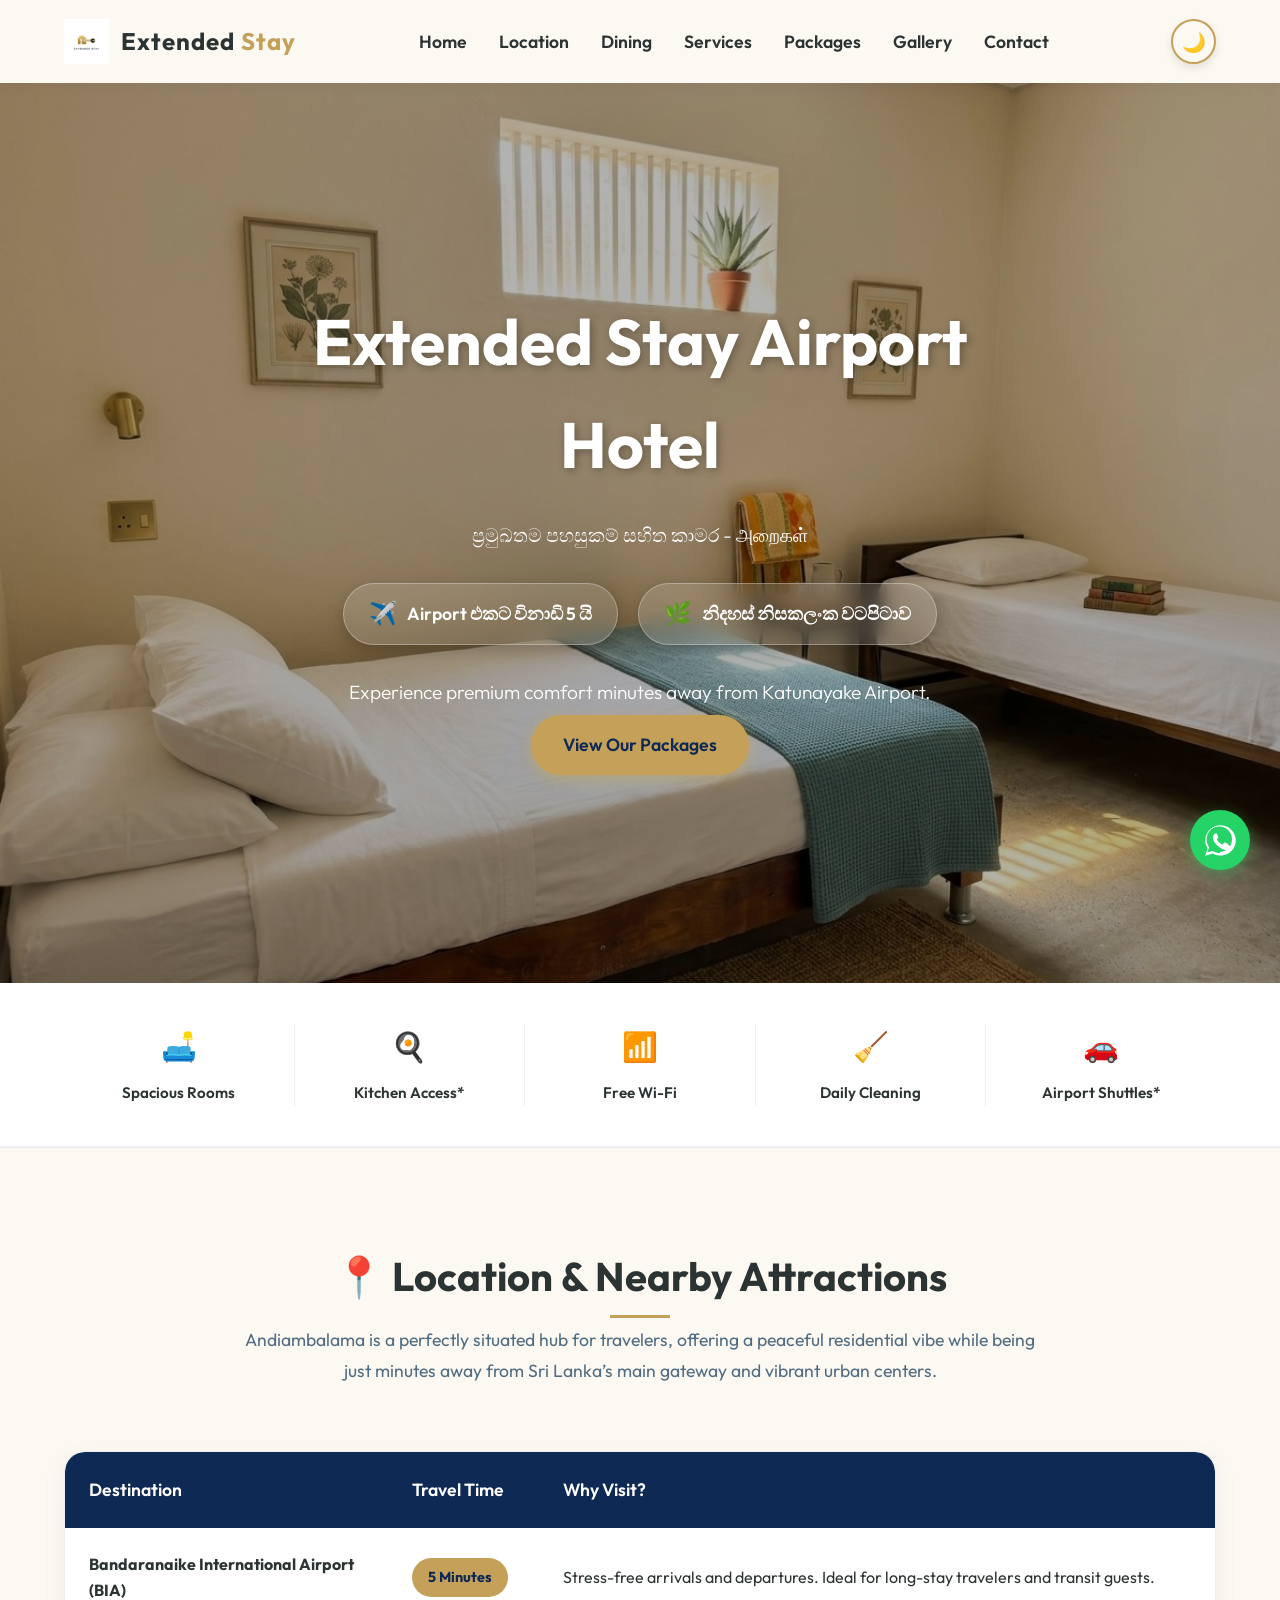
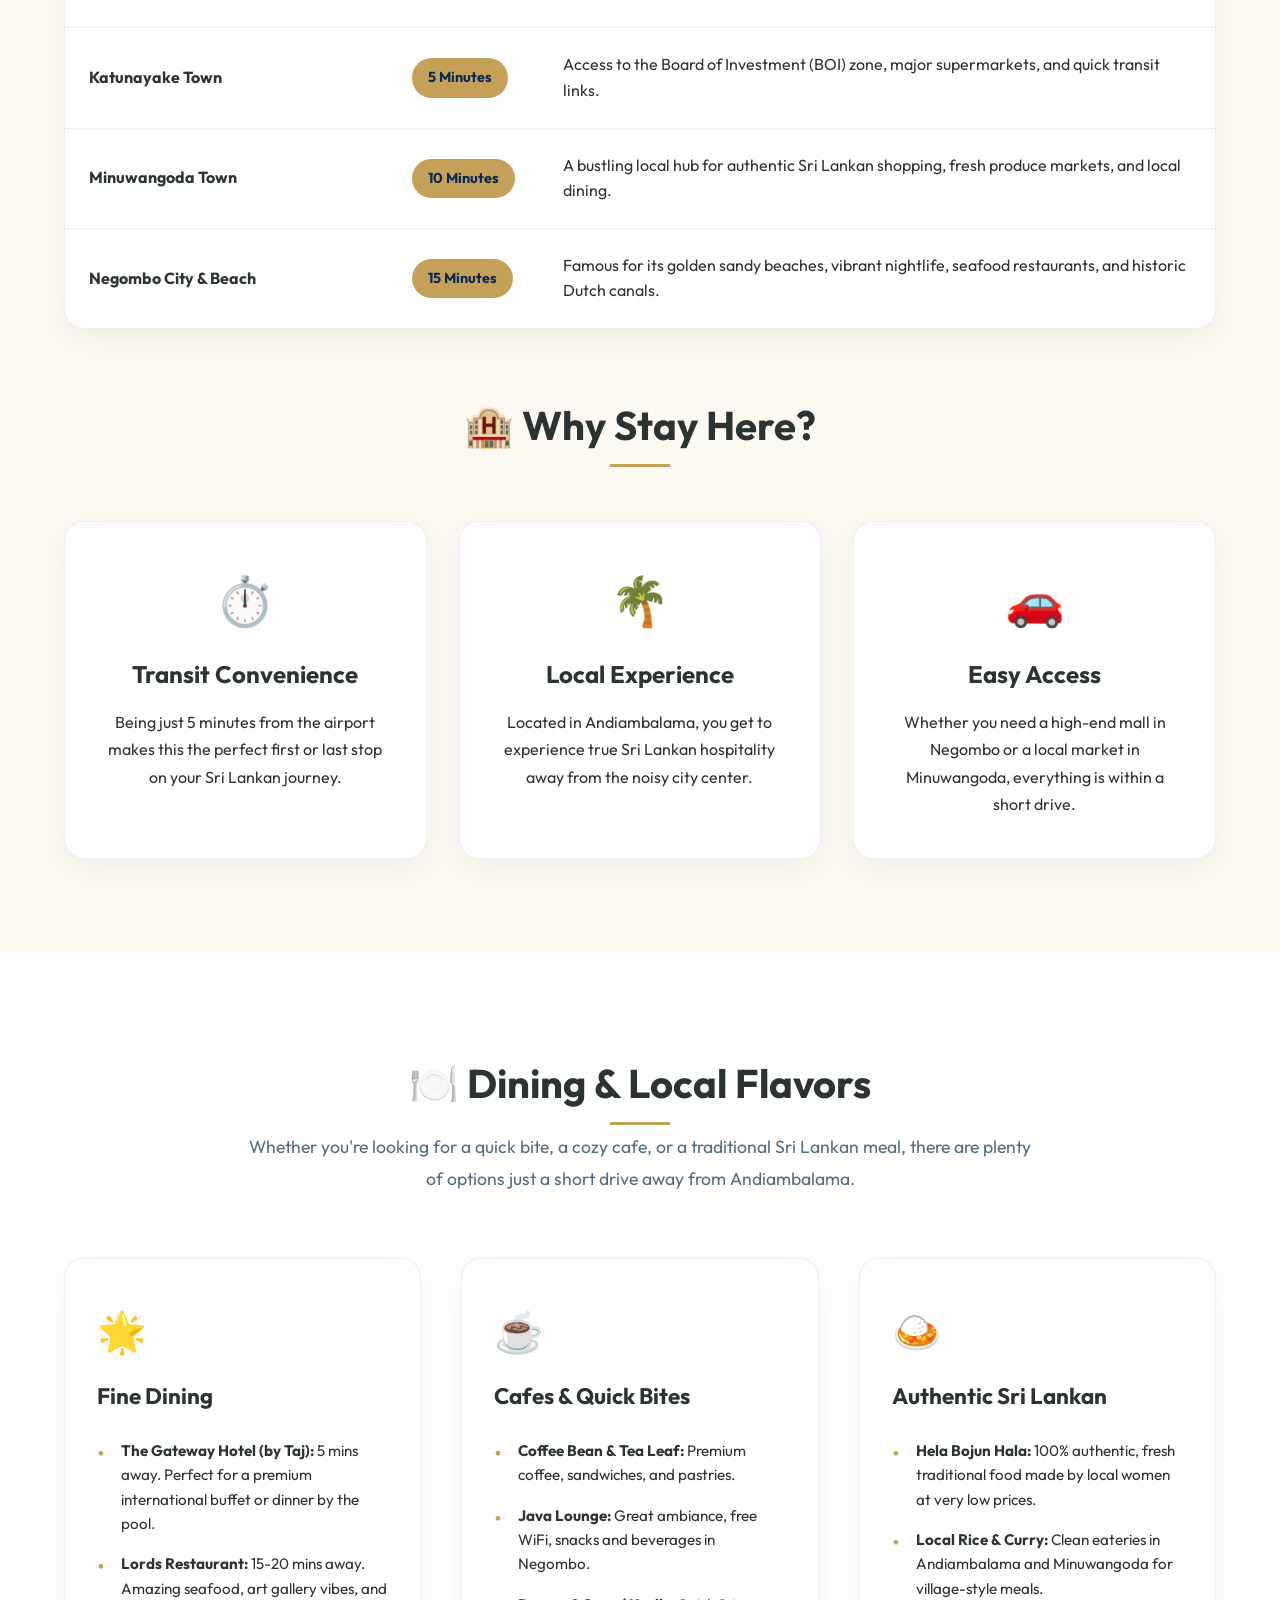
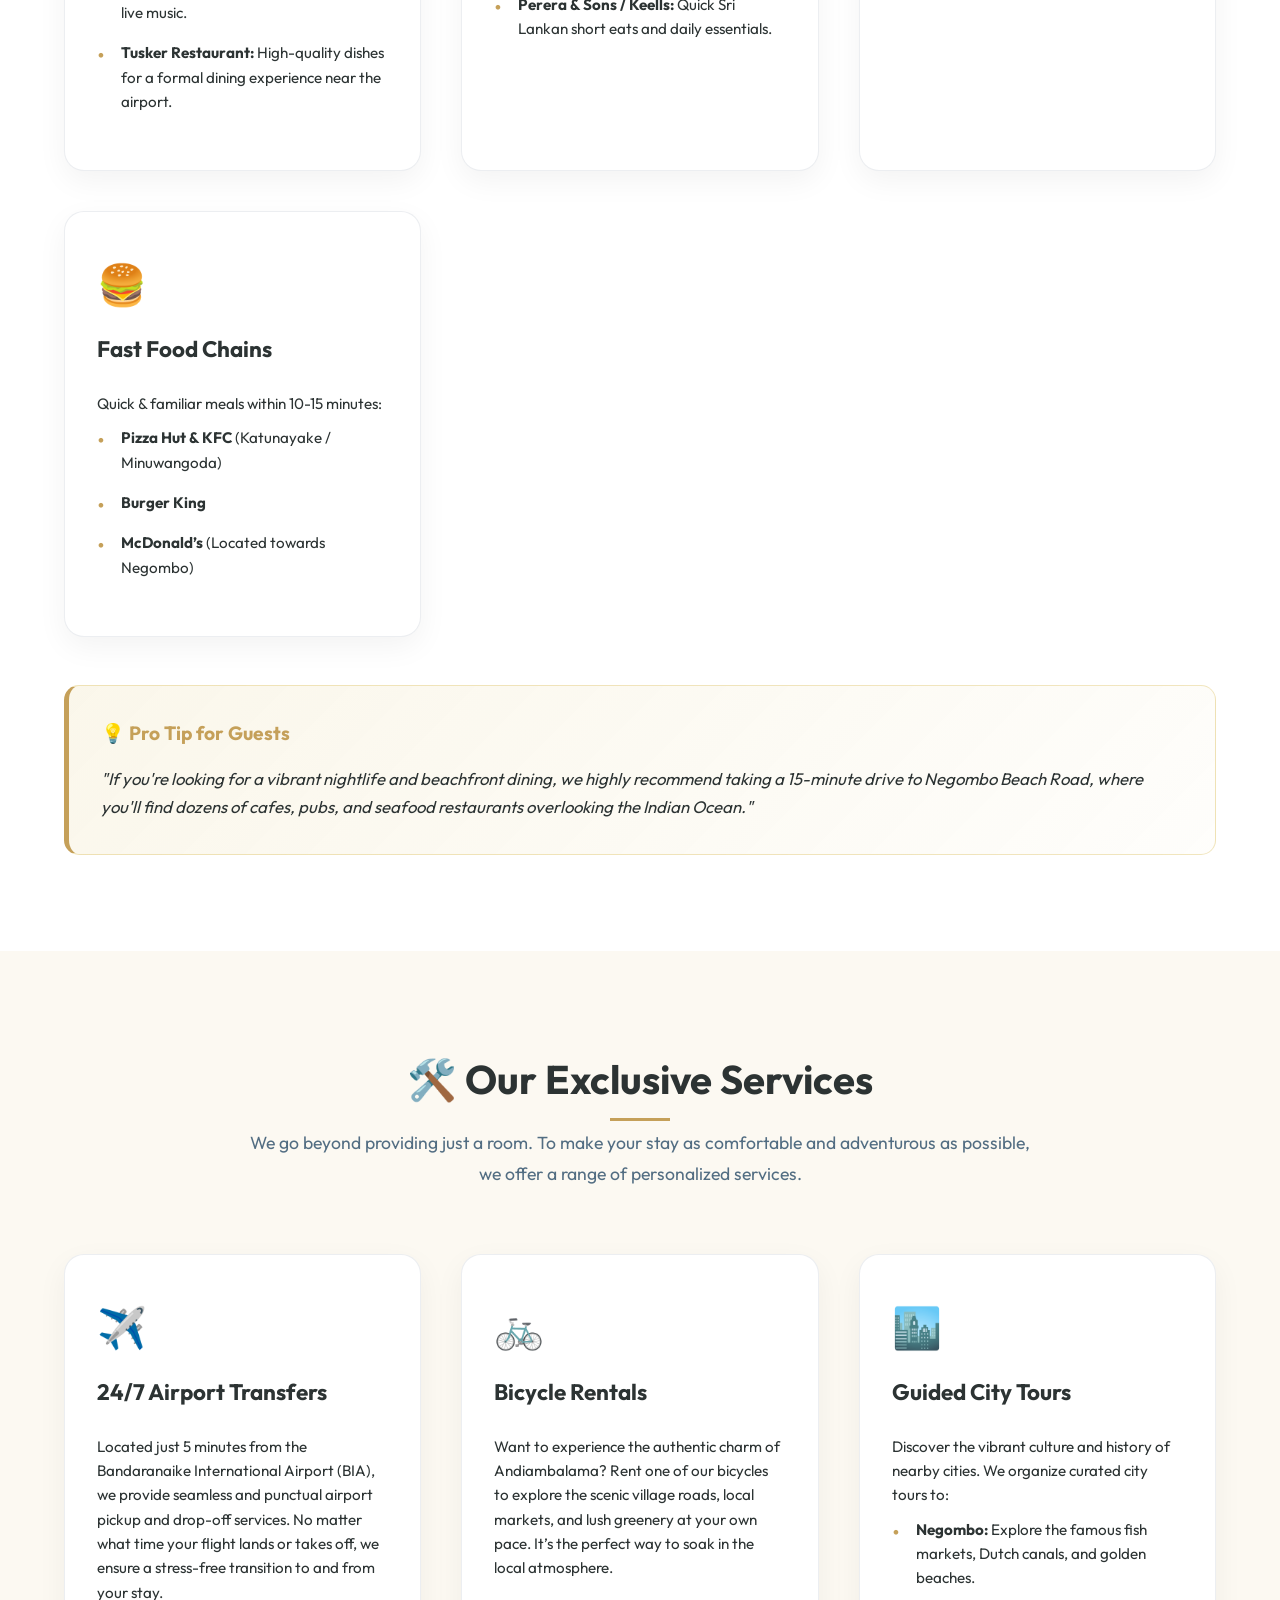
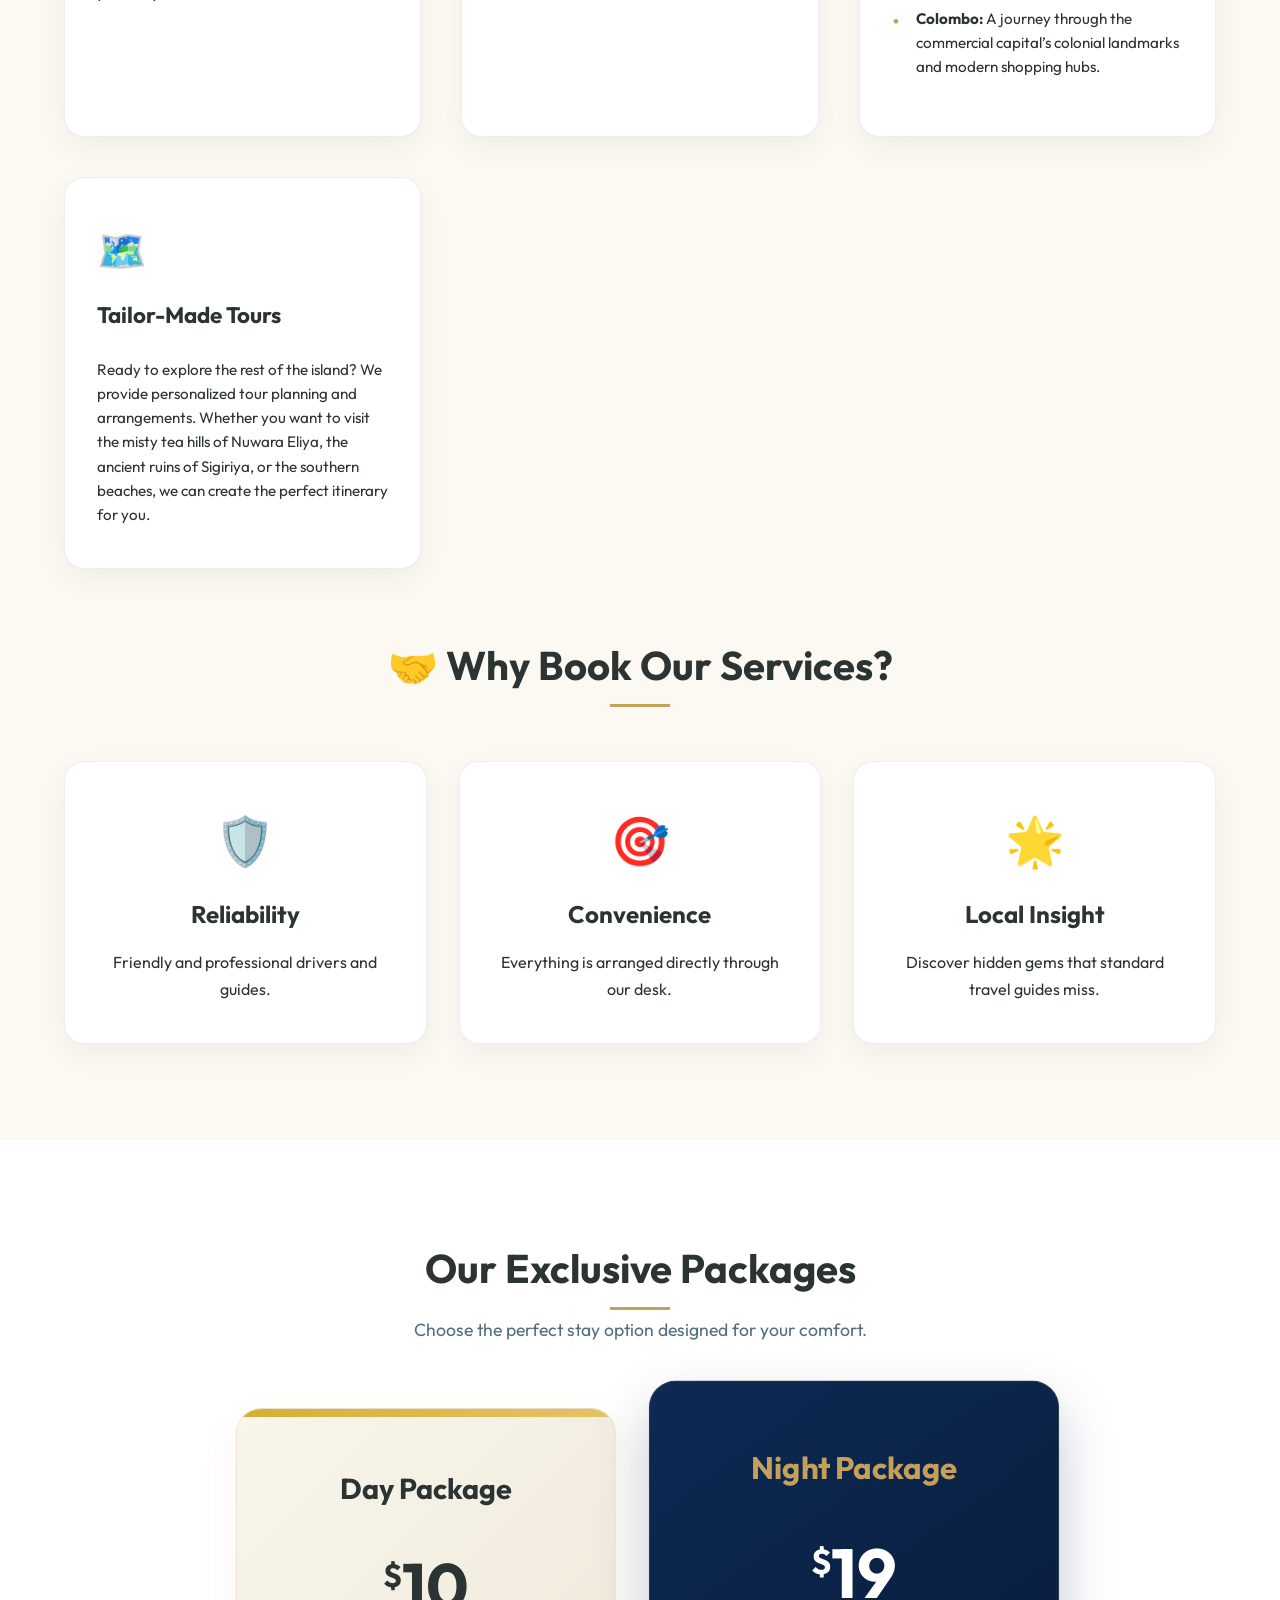
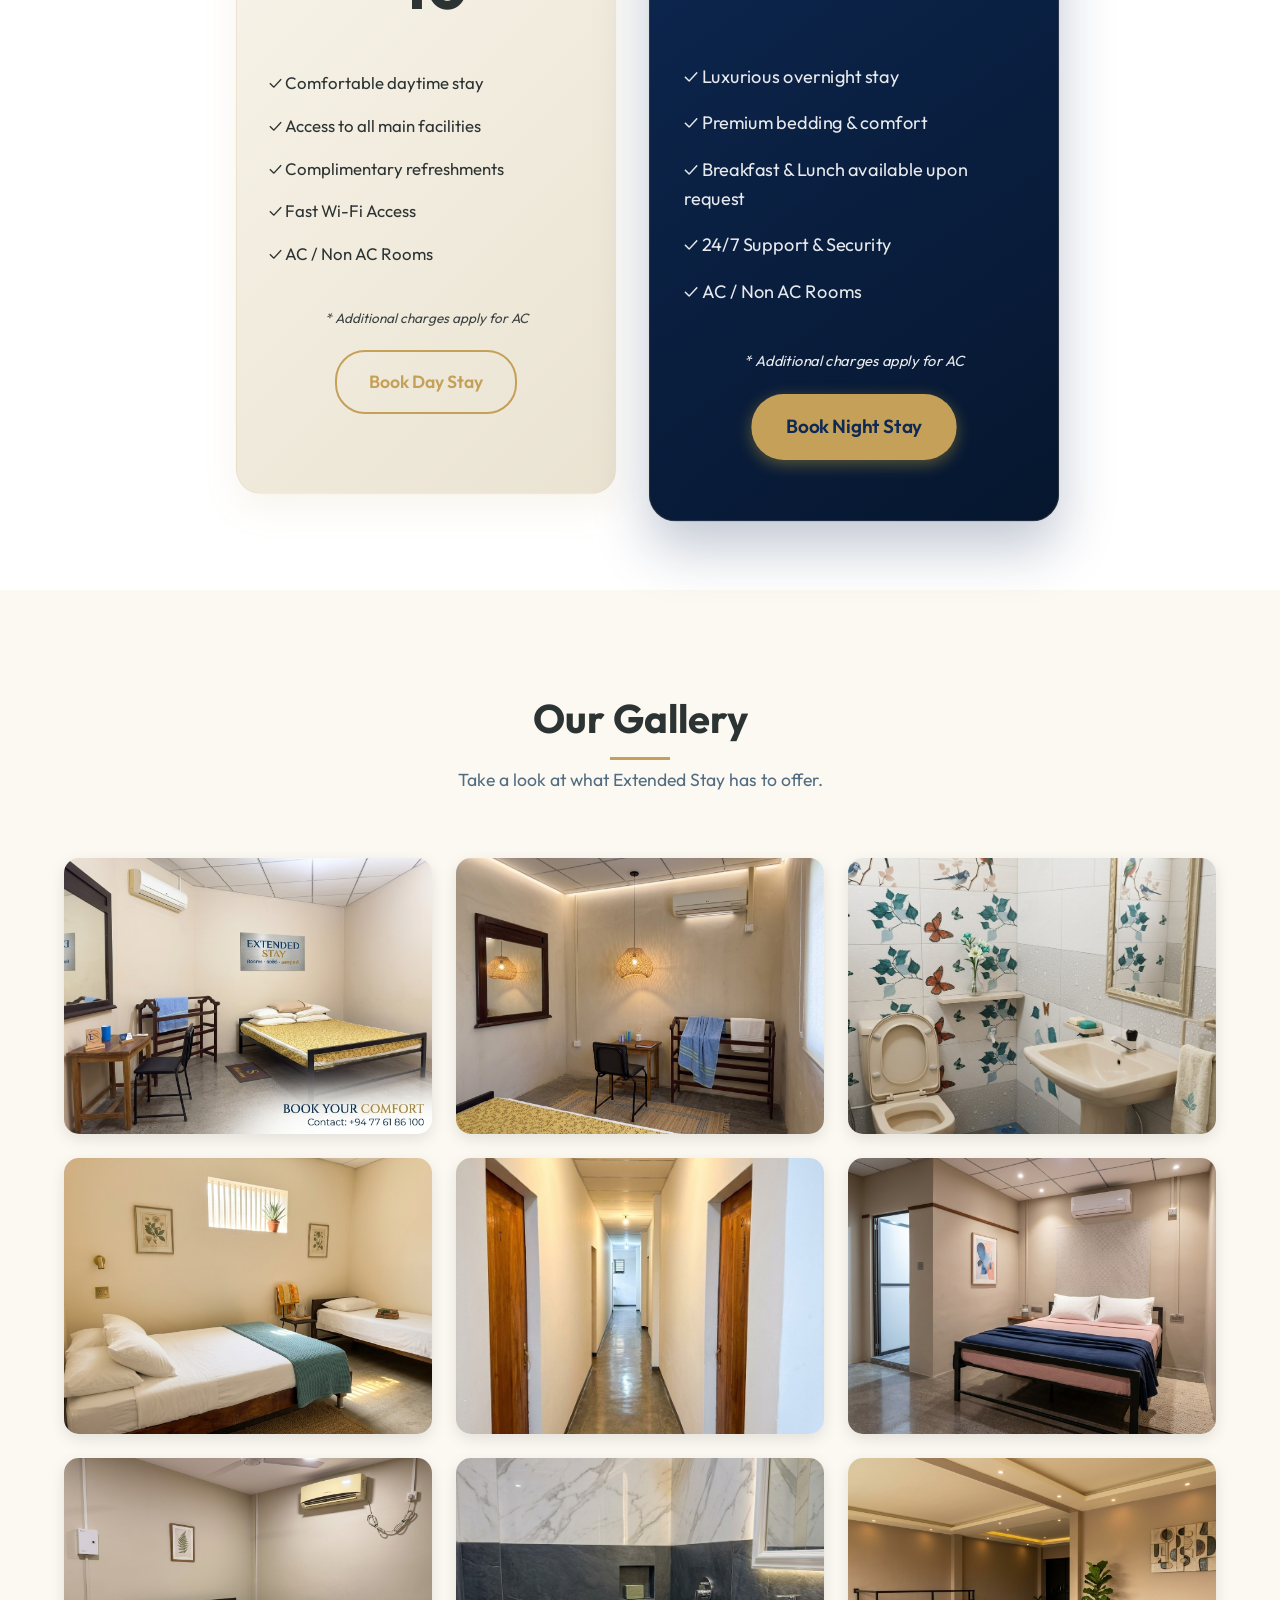
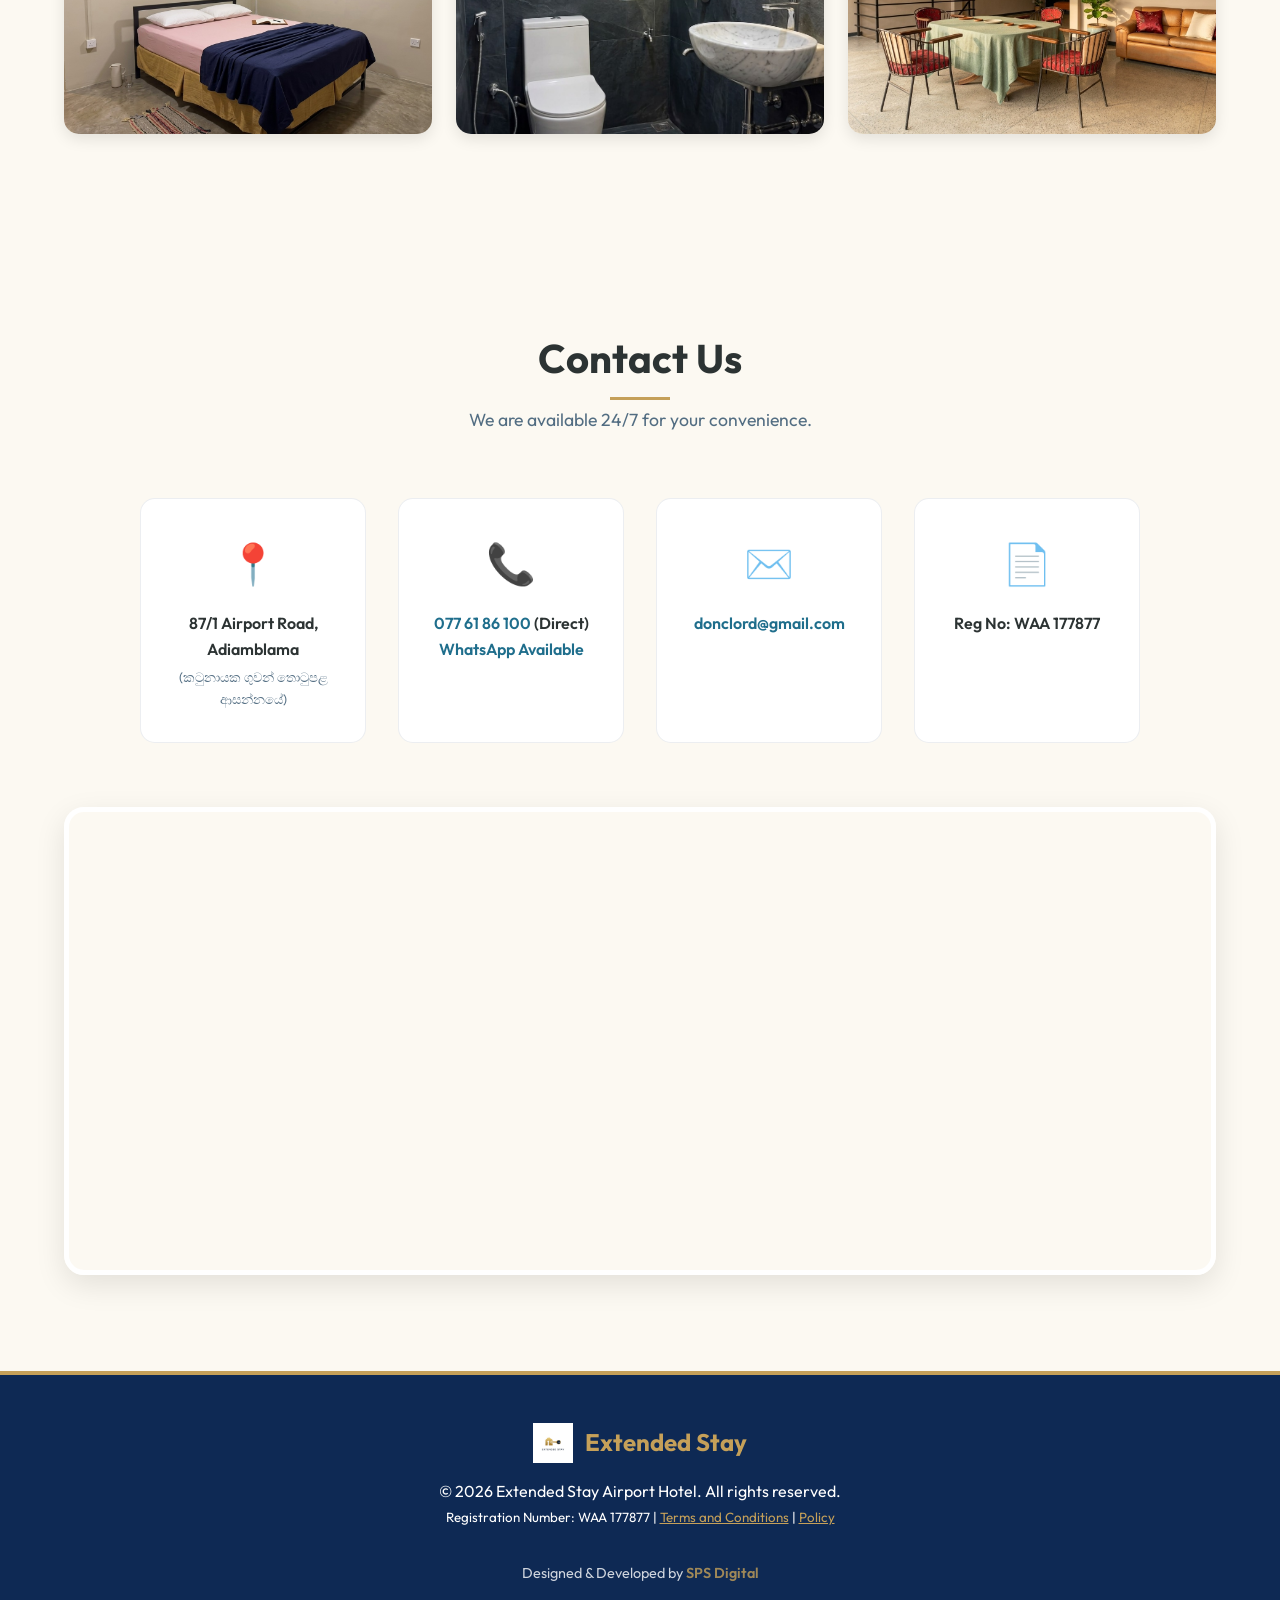
==== index.html @ 98745dd3 "Added my website files" ====
<!DOCTYPE html>
<html lang="en">

<head>
    <meta charset="UTF-8">
    <meta name="viewport" content="width=device-width, initial-scale=1.0">
    <title>Standed Stay | Trust & Comfort</title>
    <link rel="stylesheet" href="styles.css">
    <!-- Favicon (Tab Logo) -->
    <link rel="icon" type="image/png" href="photo/logo.png">
    <!-- Google Fonts -->
    <link rel="preconnect" href="https://fonts.googleapis.com">
    <link rel="preconnect" href="https://fonts.gstatic.com" crossorigin>
    <link href="https://fonts.googleapis.com/css2?family=Outfit:wght@300;400;600;700&display=swap" rel="stylesheet">
    <meta name="description"
        content="Welcome to Standed Stay. Professional, comfortable, and trustworthy accommodation with special day and night packages.">
</head>

<body>
    <!-- Navigation -->
    <nav class="navbar">
        <div class="logo">
            <img src="photo/logo.png" alt="Standed Stay Logo">
            <span>Extended <span>Stay</span></span>
        </div>
        <ul class="nav-links">
            <li><a href="#home">Home</a></li>
            <li><a href="#location">Location</a></li>
            <li><a href="#dining">Dining</a></li>
            <li><a href="#services">Services</a></li>
            <li><a href="#packages">Packages</a></li>
            <li><a href="#gallery">Gallery</a></li>
            <li><a href="#contact">Contact</a></li>
        </ul>
        <div class="theme-switch-wrapper">
            <button id="theme-toggle" class="theme-toggle">
                <span class="icon-sun">☀️</span>
                <span class="icon-moon">🌙</span>
            </button>
        </div>
    </nav>

    <!-- Hero Section -->
    <header id="home" class="hero">
        <div class="hero-content">
            <h1>Extended Stay Airport Hotel</h1>
            <p>ප්‍රමුඛතම පහසුකම් සහිත කාමර - அறைகள்</p>

            <div class="hero-highlights">
                <div class="highlight-item">
                    <span class="highlight-icon">✈️</span>
                    <span>Airport එකට විනාඩි 5 යි</span>
                </div>
                <div class="highlight-item">
                    <span class="highlight-icon">🌿</span>
                    <span>නිදහස් නිසකලංක වටපිටාව</span>
                </div>
            </div>

            <p class="hero-address">Experience premium comfort minutes away from Katunayake Airport.</p>
            <a href="#packages" class="btn-primary">View Our Packages</a>
        </div>
    </header>

    <!-- Features Bar -->
    <div class="features-bar">
        <div class="feature-box">
            <span class="feat-icon">🛋️</span>
            <p>Spacious Rooms</p>
        </div>
        <div class="feature-box">
            <span class="feat-icon">🍳</span>
            <p>Kitchen Access*</p>
        </div>
        <div class="feature-box">
            <span class="feat-icon">📶</span>
            <p>Free Wi-Fi</p>
        </div>
        <div class="feature-box">
            <span class="feat-icon">🧹</span>
            <p>Daily Cleaning</p>
        </div>
        <div class="feature-box">
            <span class="feat-icon">🚗</span>
            <p>Airport Shuttles*</p>
        </div>
    </div>

    <!-- Location & Info Section -->
    <section id="location" class="location-section">
        <div class="section-heading">
            <h2>📍 Location & Nearby Attractions</h2>
            <p style="max-width: 800px; margin: 0 auto; line-height: 1.8;">Andiambalama is a perfectly situated hub for
                travelers, offering a peaceful residential vibe while being just minutes away from Sri Lanka’s main
                gateway and vibrant urban centers.</p>
        </div>

        <div class="location-container">
            <!-- Attractions Table -->
            <div class="attractions-table-wrapper">
                <table class="attractions-table">
                    <thead>
                        <tr>
                            <th>Destination</th>
                            <th>Travel Time</th>
                            <th>Why Visit?</th>
                        </tr>
                    </thead>
                    <tbody>
                        <tr>
                            <td><strong>Bandaranaike International Airport (BIA)</strong></td>
                            <td><span class="time-badge">5 Minutes</span></td>
                            <td>Stress-free arrivals and departures. Ideal for long-stay travelers and transit guests.
                            </td>
                        </tr>
                        <tr>
                            <td><strong>Katunayake Town</strong></td>
                            <td><span class="time-badge">5 Minutes</span></td>
                            <td>Access to the Board of Investment (BOI) zone, major supermarkets, and quick transit
                                links.</td>
                        </tr>
                        <tr>
                            <td><strong>Minuwangoda Town</strong></td>
                            <td><span class="time-badge">10 Minutes</span></td>
                            <td>A bustling local hub for authentic Sri Lankan shopping, fresh produce markets, and local
                                dining.</td>
                        </tr>
                        <tr>
                            <td><strong>Negombo City & Beach</strong></td>
                            <td><span class="time-badge">15 Minutes</span></td>
                            <td>Famous for its golden sandy beaches, vibrant nightlife, seafood restaurants, and
                                historic Dutch canals.</td>
                        </tr>
                    </tbody>
                </table>
            </div>

            <!-- Why Stay Here Cards -->
            <div class="why-stay-wrapper">
                <div class="section-heading" style="margin-bottom: 3rem;">
                    <h2>🏨 Why Stay Here?</h2>
                </div>
                <div class="why-stay-grid">
                    <div class="why-card">
                        <div class="why-icon">⏱️</div>
                        <h3>Transit Convenience</h3>
                        <p>Being just 5 minutes from the airport makes this the perfect first or last stop on your Sri
                            Lankan journey.</p>
                    </div>
                    <div class="why-card">
                        <div class="why-icon">🌴</div>
                        <h3>Local Experience</h3>
                        <p>Located in Andiambalama, you get to experience true Sri Lankan hospitality away from the
                            noisy city center.</p>
                    </div>
                    <div class="why-card">
                        <div class="why-icon">🚗</div>
                        <h3>Easy Access</h3>
                        <p>Whether you need a high-end mall in Negombo or a local market in Minuwangoda, everything is
                            within a short drive.</p>
                    </div>
                </div>
            </div>
        </div>
    </section>

    <!-- Dining Section -->
    <section id="dining" class="dining-section">
        <div class="section-heading">
            <h2>🍽️ Dining & Local Flavors</h2>
            <p style="max-width: 800px; margin: 0 auto; line-height: 1.8;">Whether you're looking for a quick bite, a
                cozy cafe, or a traditional Sri Lankan meal, there are plenty of options just a short drive away from
                Andiambalama.</p>
        </div>

        <div class="dining-container">
            <div class="dining-grid">
                <!-- category 1 -->
                <div class="dining-card">
                    <div class="dining-icon">🌟</div>
                    <h3>Fine Dining</h3>
                    <ul class="dining-list">
                        <li><strong>The Gateway Hotel (by Taj):</strong> 5 mins away. Perfect for a premium
                            international buffet or dinner by the pool.</li>
                        <li><strong>Lords Restaurant:</strong> 15-20 mins away. Amazing seafood, art gallery vibes, and
                            live music.</li>
                        <li><strong>Tusker Restaurant:</strong> High-quality dishes for a formal dining experience near
                            the airport.</li>
                    </ul>
                </div>

                <!-- category 2 -->
                <div class="dining-card">
                    <div class="dining-icon">☕</div>
                    <h3>Cafes & Quick Bites</h3>
                    <ul class="dining-list">
                        <li><strong>Coffee Bean & Tea Leaf:</strong> Premium coffee, sandwiches, and pastries.</li>
                        <li><strong>Java Lounge:</strong> Great ambiance, free WiFi, snacks and beverages in Negombo.
                        </li>
                        <li><strong>Perera & Sons / Keells:</strong> Quick Sri Lankan short eats and daily essentials.
                        </li>
                    </ul>
                </div>

                <!-- category 3 -->
                <div class="dining-card">
                    <div class="dining-icon">🍛</div>
                    <h3>Authentic Sri Lankan</h3>
                    <ul class="dining-list">
                        <li><strong>Hela Bojun Hala:</strong> 100% authentic, fresh traditional food made by local women
                            at very low prices.</li>
                        <li><strong>Local Rice & Curry:</strong> Clean eateries in Andiambalama and Minuwangoda for
                            village-style meals.</li>
                    </ul>
                </div>

                <!-- category 4 -->
                <div class="dining-card">
                    <div class="dining-icon">🍔</div>
                    <h3>Fast Food Chains</h3>
                    <p style="margin-bottom: 10px; font-size: 0.95rem; color: var(--text-main);">Quick & familiar meals
                        within 10-15 minutes:</p>
                    <ul class="dining-list">
                        <li><strong>Pizza Hut & KFC</strong> (Katunayake / Minuwangoda)</li>
                        <li><strong>Burger King</strong></li>
                        <li><strong>McDonald’s</strong> (Located towards Negombo)</li>
                    </ul>
                </div>
            </div>

            <div class="pro-tip-box">
                <h4>💡 Pro Tip for Guests</h4>
                <p>"If you're looking for a vibrant nightlife and beachfront dining, we highly recommend taking a
                    15-minute drive to Negombo Beach Road, where you'll find dozens of cafes, pubs, and seafood
                    restaurants overlooking the Indian Ocean."</p>
            </div>
        </div>
    </section>

    <!-- Services Section -->
    <section id="services" class="services-section">
        <div class="section-heading">
            <h2>🛠️ Our Exclusive Services</h2>
            <p style="max-width: 800px; margin: 0 auto; line-height: 1.8;">We go beyond providing just a room. To make
                your stay as comfortable and adventurous as possible, we offer a range of personalized services.</p>
        </div>

        <div class="services-container">
            <div class="services-grid">
                <!-- Service 1 -->
                <div class="service-card">
                    <div class="service-icon">✈️</div>
                    <h3>24/7 Airport Transfers</h3>
                    <p style="color: var(--text-main); font-size: 0.95rem; line-height: 1.6;">Located just 5 minutes
                        from the Bandaranaike International Airport (BIA), we provide seamless and punctual airport
                        pickup and drop-off services. No matter what time your flight lands or takes off, we ensure a
                        stress-free transition to and from your stay.</p>
                </div>

                <!-- Service 2 -->
                <div class="service-card">
                    <div class="service-icon">🚲</div>
                    <h3>Bicycle Rentals</h3>
                    <p style="color: var(--text-main); font-size: 0.95rem; line-height: 1.6;">Want to experience the
                        authentic charm of Andiambalama? Rent one of our bicycles to explore the scenic village roads,
                        local markets, and lush greenery at your own pace. It’s the perfect way to soak in the local
                        atmosphere.</p>
                </div>

                <!-- Service 3 -->
                <div class="service-card">
                    <div class="service-icon">🏙️</div>
                    <h3>Guided City Tours</h3>
                    <p style="color: var(--text-main); font-size: 0.95rem; line-height: 1.6; margin-bottom: 10px;">
                        Discover the vibrant culture and history of nearby cities. We organize curated city tours to:
                    </p>
                    <ul class="service-list">
                        <li><strong>Negombo:</strong> Explore the famous fish markets, Dutch canals, and golden beaches.
                        </li>
                        <li><strong>Colombo:</strong> A journey through the commercial capital’s colonial landmarks and
                            modern shopping hubs.</li>
                    </ul>
                </div>

                <!-- Service 4 -->
                <div class="service-card">
                    <div class="service-icon">🗺️</div>
                    <h3>Tailor-Made Tours</h3>
                    <p style="color: var(--text-main); font-size: 0.95rem; line-height: 1.6;">Ready to explore the rest
                        of the island? We provide personalized tour planning and arrangements. Whether you want to visit
                        the misty tea hills of Nuwara Eliya, the ancient ruins of Sigiriya, or the southern beaches, we
                        can create the perfect itinerary for you.</p>
                </div>
            </div>

            <!-- Why Book Our Services -->
            <div class="why-stay-wrapper" style="margin-top: 4rem;">
                <div class="section-heading" style="margin-bottom: 3rem;">
                    <h2>🤝 Why Book Our Services?</h2>
                </div>
                <div class="why-stay-grid">
                    <div class="why-card">
                        <div class="why-icon">🛡️</div>
                        <h3>Reliability</h3>
                        <p>Friendly and professional drivers and guides.</p>
                    </div>
                    <div class="why-card">
                        <div class="why-icon">🎯</div>
                        <h3>Convenience</h3>
                        <p>Everything is arranged directly through our desk.</p>
                    </div>
                    <div class="why-card">
                        <div class="why-icon">🌟</div>
                        <h3>Local Insight</h3>
                        <p>Discover hidden gems that standard travel guides miss.</p>
                    </div>
                </div>
            </div>
        </div>
    </section>

    <!-- Packages Section -->
    <section id="packages" class="packages-section">
        <div class="section-heading">
            <h2>Our Exclusive Packages</h2>
            <p>Choose the perfect stay option designed for your comfort.</p>
        </div>

        <div class="packages-container">
            <!-- Day Package -->
            <div class="package-card">
                <div class="card-header">
                    <h3>Day Package</h3>
                </div>
                <div class="card-price">
                    <span class="currency">$</span><span class="amount">10</span>
                </div>
                <ul class="card-features">
                    <li>✓ Comfortable daytime stay</li>
                    <li>✓ Access to all main facilities</li>
                    <li>✓ Complimentary refreshments</li>
                    <li>✓ Fast Wi-Fi Access</li>
                    <li>✓ AC / Non AC Rooms</li>
                </ul>
                <div class="ac-note"
                    style="font-size: 0.85rem; margin-top: 10px; margin-bottom: 20px; font-style: italic; opacity: 0.9;">
                    * Additional charges apply for AC</div>
                <a href="tel:0776186100" class="btn-secondary">Book Day Stay</a>
            </div>

            <!-- Night Package -->
            <div class="package-card premium">
                <div class="card-header">
                    <h3>Night Package</h3>
                </div>
                <div class="card-price">
                    <span class="currency">$</span><span class="amount">19</span>
                </div>
                <ul class="card-features">
                    <li>✓ Luxurious overnight stay</li>
                    <li>✓ Premium bedding & comfort</li>
                    <li>✓ Breakfast & Lunch available upon request</li>
                    <li>✓ 24/7 Support & Security</li>
                    <li>✓ AC / Non AC Rooms</li>
                </ul>
                <div class="ac-note"
                    style="font-size: 0.85rem; margin-top: 10px; margin-bottom: 20px; font-style: italic; opacity: 0.9;">
                    * Additional charges apply for AC</div>
                <a href="tel:0776186100" class="btn-primary">Book Night Stay</a>
            </div>
        </div>
    </section>

    <!-- Gallery Section -->
    <section id="gallery" class="gallery-section">
        <div class="section-heading">
            <h2>Our Gallery</h2>
            <p>Take a look at what Extended Stay has to offer.</p>
        </div>

        <div id="gallery-grid" class="gallery-grid">
            <!-- Photos will be dynamically added here by script.js -->
        </div>
        <div id="gallery-loading" class="loading-state">
            <p>Scanning for photos...</p>
        </div>
    </section>

    <!-- Contact Section -->
    <section id="contact" class="contact-section">
        <div class="section-heading">
            <h2>Contact Us</h2>
            <p>We are available 24/7 for your convenience.</p>
        </div>
        <div class="contact-container">
            <div class="contact-info">
                <div class="info-item">
                    <span class="icon">📍</span>
                    <p>87/1 Airport Road, Adiamblama<br><small>(කටුනායක ගුවන් තොටුපළ ආසන්නයේ)</small></p>
                </div>
                <div class="info-item">
                    <span class="icon">📞</span>
                    <p>
                        <a href="tel:0776186100">077 61 86 100</a> (Direct)<br>
                        <a href="https://wa.me/94776186100" target="_blank">WhatsApp Available</a>
                    </p>
                </div>
                <div class="info-item">
                    <span class="icon">✉️</span>
                    <p><a href="mailto:donclord@gmail.com">donclord@gmail.com</a></p>
                </div>
                <div class="info-item">
                    <span class="icon">📄</span>
                    <p>Reg No: WAA 177877</p>
                </div>
            </div>
        </div>

        <!-- Google Map Embed -->
        <div class="map-container">
            <iframe
                src="https://www.google.com/maps/embed?pb=!1m18!1m12!1m3!1d3960.380720499092!2d79.9013898!3d7.1863333!2m3!1f0!2f0!3f0!3m2!1i1024!2i768!4f13.1!3m3!1m2!1s0x0%3A0x0!2zN8KwMTEnMTAuOCJOIDc5wrA1NCcxMi45IkU!5e0!3m2!1sen!2slk!4v1713010000000!5m2!1sen!2slk"
                width="100%" height="450" style="border:0;" allowfullscreen="" loading="lazy"
                referrerpolicy="no-referrer-when-downgrade">
            </iframe>
        </div>
    </section>

    <!-- Footer -->
    <footer>
        <div class="footer-content">
            <div class="footer-logo">
                <img src="photo/logo.png" alt="Standed Stay Logo">
                <span>Extended <span>Stay</span></span>
            </div>
            <p>&copy; 2026 Extended Stay Airport Hotel. All rights reserved.</p>
            <p><small>Registration Number: WAA 177877 | <a href="javascript:void(0)" id="terms-link"
                        style="color: var(--gold); text-decoration: underline;">Terms and Conditions</a> | <a
                        href="javascript:void(0)" id="policy-link"
                        style="color: var(--gold); text-decoration: underline;">Policy</a></small></p>

            <div class="developer-credit" style="margin-top: 2rem; font-size: 0.9rem; opacity: 0.8;">
                Designed & Developed by <a href="https://www.facebook.com/pamuditha.silva1/" target="_blank"
                    style="color: var(--gold); font-weight: 600;">SPS Digital</a>
            </div>
        </div>
    </footer>

    <script src="script.js"></script>

    <!-- Lightbox Modal -->
    <div id="lightbox" class="lightbox">
        <span class="close-lightbox">&times;</span>
        <span class="prev-lightbox">&#10094;</span>
        <span class="next-lightbox">&#10095;</span>
        <img class="lightbox-content" id="lightbox-img">
    </div>
    <!-- Terms and Conditions Modal -->
    <div id="terms-modal" class="modal">
        <div class="modal-content">
            <span class="close-modal">&times;</span>
            <h2>Terms and Conditions</h2>
            <div class="modal-body">
                <p>Welcome to Extended Stay. By accessing and using our services, you agree to comply with the following
                    terms and conditions.</p>

                <h3>1. Bookings and Payments</h3>
                <p>All room reservations are subject to availability at the time of booking.</p>
                <p>To confirm a reservation, an advance payment or full payment is required as per our current pricing
                    policy.</p>

                <h3>2. Check-in and Check-out</h3>
                <p>Check-in: From 2:00 PM onwards.</p>
                <p>Check-out: Before 12:00 PM.</p>
                <p>Any changes to these timings must be requested in advance and are subject to availability.</p>

                <h3>3. Cancellation Policy</h3>
                <p>Cancellations made within the specified timeframe may be eligible for a refund or rescheduling,
                    subject to our internal management rules.</p>

                <h3>4. Guest Conduct & Responsibilities</h3>
                <p>Guests are responsible for any damage caused to the property during their stay.</p>
                <p>Excessive noise or behavior that disturbs other guests is strictly prohibited.</p>
                <p>Smoking inside the rooms and possession of illegal substances is strictly forbidden.</p>

                <h3>5. Limitation of Liability</h3>
                <p>Extended Stay is not responsible for the loss or damage of any personal belongings of the guests.</p>

                <div class="modal-footer-info">
                    <strong>Contact Us:</strong>
                    <p>For any inquiries or clarifications, please reach out to us:</p>
                    <p>Address: 87/1 Airport Road, Adiamblama.</p>
                    <p>Phone: 077 61 86 100.</p>
                    <p>Email: donclord@gmail.com.</p>
                </div>
            </div>
        </div>
    </div>
    <!-- Policy Modal -->
    <div id="policy-modal" class="modal">
        <div class="modal-content">
            <span class="close-policy-modal close-modal">&times;</span>
            <h2>Policies</h2>
            <div class="modal-body">
                <h3>Privacy Policy</h3>
                <p>At Extended Stay Airport Hotel, we value your privacy. This policy outlines how we collect and use
                    your
                    information:</p>
                <p><strong>Information Collection:</strong> We collect personal details such as your name, email
                    address, and contact number when you make a booking.</p>
                <p><strong>Data Usage:</strong> Your information is used solely to manage bookings, process payments,
                    and provide customer support.</p>
                <p><strong>Data Protection:</strong> We implement industry-standard security measures to ensure your
                    personal data is protected from unauthorized access.</p>
                <p><strong>Cookies:</strong> Our website uses cookies to enhance user experience and analyze site
                    traffic.</p>
                <br>
                <h3>Terms and Conditions</h3>
                <p>By using https://ExtendedStayairporttransithotel.com, you agree to the following terms:</p>
                <p><strong>Eligibility:</strong> Users must be at least 18 years old to make a booking.</p>
                <p><strong>Booking Accuracy:</strong> You are responsible for providing accurate information during the
                    reservation process.</p>
                <p><strong>Liability:</strong> We strive to ensure all property listings are accurate; however,
                    Extended Stay Airport Hotel is not liable for indirect damages arising from the use of our platform.
                </p>
                <p><strong>User Conduct:</strong> Any fraudulent or illegal activity on the site will lead to immediate
                    account suspension and cancellation of bookings.</p>
                <br>
                <h3>Cancellation & Refund Policy</h3>
                <p><strong>Cancellation:</strong> Guests can cancel their booking up to 48 hours before the scheduled
                    check-in time for a full refund.</p>
                <p><strong>Late Cancellations:</strong> Cancellations made within 48 hours of check-in may be subject to
                    a cancellation fee.</p>
                <p><strong>Refund Processing:</strong> Approved refunds will be processed within 7-10 business days via
                    the original payment method.</p>
                <p><strong>No-Show:</strong> In the event of a "no-show" without prior notice, the total booking amount
                    will be non-refundable.</p>
            </div>
        </div>
    </div>

    <!-- Floating WhatsApp Button -->
    <a href="https://wa.me/94776186100" class="floating-whatsapp" target="_blank" rel="noopener noreferrer"
        aria-label="Chat on WhatsApp">
        <svg viewBox="0 0 32 32" xmlns="http://www.w3.org/2000/svg">
            <path
                d="M16 2a13.9 13.9 0 00-11.8 21.2L2 30l6.9-2.2A13.9 13.9 0 1016 2zm0 25.5c-2.3 0-4.6-.6-6.6-1.7l-.5-.3-4.9 1.5 1.6-4.8-.3-.5c-1.3-2-2-4.4-2-6.8a11.6 11.6 0 1111.6 11.6h.1zm6.4-8.5c-.3-.2-2-.9-2.3-1.1-.3-.1-.6-.2-.8.1s-.9 1.1-1.1 1.4c-.2.3-.4.3-.8.1-.4-.2-1.4-.5-2.7-1.7-.9-1-1.6-2.2-1.8-2.6-.2-.3 0-.5.2-.7.1-.2.3-.4.5-.6.2-.2.3-.4.4-.6.1-.2 0-.4 0-.6s-.8-1.9-1.1-2.5c-.3-.7-.6-.6-.8-.6h-.6c-.3 0-.7.1-1.1.5-.4.4-1.4 1.4-1.4 3.4 0 2 1.4 3.9 1.6 4.2.2.3 2.9 4.3 7 6 .9.4 1.7.7 2.3.9.9.3 1.8.2 2.5.1s2-.8 2.3-1.6c.3-.8.3-1.5.2-1.6-.1-.3-.4-.4-.8-.6z" />
        </svg>
    </a>
</body>

</html>
---- styles.css ----
/* 
   Standed Stay
   Theme Colors:
   Primary: Deep Blue (Trust/Professional) - #0E2954
   Secondary: Gold (Comfort/Premium) - #D4AF37
   Accent: Light Blue - #1F6E8C
   Background: Pure White & Off-White
*/

:root {
    --primary-blue: #0E2954;
    --light-blue: #1F6E8C;
    --gold: #C5A059;
    /* More elegant, muted gold */
    --light-gold: #D4AF37;
    --champagne: #F4EBD0;
    --white: #FFFFFF;
    --off-white: #FCF9F2;
    /* Creamier background */
    --text-dark: #2C3333;
    --text-light: #526D82;
    --transition-speed: 0.3s;

    /* Variable colors */
    --bg-main: var(--off-white);
    --bg-card: var(--white);
    --text-main: var(--text-dark);
    --border-color: rgba(14, 41, 84, 0.08);
}

[data-theme="dark"] {
    --bg-main: #05142b;
    --bg-card: #0E2954;
    --text-dark: #ffffff;
    --text-main: #ffffff;
    --text-light: #ccd6f6;
    --nav-bg: #05142b;
    --off-white: #0a1b32;
    --white: #0E2954;
    --border-color: rgba(255, 255, 255, 0.15);
}

/* Theme Toggle Button Style */
.theme-toggle {
    background: var(--bg-main);
    border: 2px solid var(--gold);
    color: var(--gold);
    width: 45px;
    height: 45px;
    border-radius: 50%;
    cursor: pointer;
    display: flex;
    align-items: center;
    justify-content: center;
    font-size: 1.2rem;
    transition: all 0.3s ease;
    box-shadow: 0 4px 10px rgba(0, 0, 0, 0.1);
}

.theme-toggle:hover {
    transform: rotate(20deg) scale(1.1);
    box-shadow: 0 0 15px rgba(212, 175, 55, 0.4);
}

[data-theme="dark"] .icon-sun {
    display: block;
}

[data-theme="dark"] .icon-moon {
    display: none;
}

.icon-sun {
    display: none;
}

.icon-moon {
    display: block;
}

* {
    margin: 0;
    padding: 0;
    box-sizing: border-box;
    font-family: 'Outfit', sans-serif;
    scroll-behavior: smooth;
}

body {
    background-color: var(--bg-main);
    color: var(--text-main);
    line-height: 1.6;
}

/* Top Bar */
.top-bar {
    background-color: #030d1d;
    color: var(--white);
    padding: 8px 5%;
    display: flex;
    justify-content: flex-end;
    gap: 30px;
    font-size: 0.85rem;
    font-weight: 500;
}

.top-bar a {
    color: var(--gold);
}

/* Features Bar */
.features-bar {
    display: flex;
    justify-content: center;
    background: var(--bg-card);
    padding: 2.5rem 5%;
    border-bottom: 2px solid var(--border-color);
}

.feature-box {
    flex: 1;
    display: flex;
    flex-direction: column;
    align-items: center;
    gap: 12px;
    border-right: 1px solid var(--border-color);
}

.feature-box:last-child {
    border-right: none;
}

.feat-icon {
    font-size: 1.8rem;
}

.feature-box p {
    font-size: 0.95rem;
    font-weight: 600;
    color: var(--text-dark);
}

/* Typography & General */
h1,
h2,
h3 {
    color: var(--text-dark);
}

[data-theme="dark"] h1,
[data-theme="dark"] h2,
[data-theme="dark"] h3 {
    color: #ffffff;
}

a {
    text-decoration: none;
    color: inherit;
}

/* Navigation */
.navbar {
    display: flex;
    justify-content: space-between;
    align-items: center;
    padding: 1.2rem 5%;
    background: #FCF9F2 !important;
    /* Creamy light to match logo bg */
    position: sticky;
    top: 0;
    left: 0;
    width: 100%;
    z-index: 1000;
    box-shadow: 0 2px 15px rgba(14, 41, 84, 0.05);
    transition: all 0.3s ease;
}

[data-theme="dark"] .navbar {
    background: #0E2954 !important;
}

.logo {
    display: flex;
    align-items: center;
    gap: 12px;
    font-size: 1.5rem;
    /* Slightly smaller to fit with img */
    font-weight: 700;
    color: var(--text-dark);
    letter-spacing: 1px;
}

.logo img {
    height: 45px;
    /* Adjust based on your logo shape */
    width: auto;
    object-fit: contain;
}

.logo span span {
    color: var(--gold);
}

/* Footer Logo Adjustments */
.footer-logo {
    display: flex;
    align-items: center;
    justify-content: center;
    gap: 12px;
    font-size: 1.5rem;
    margin-bottom: 1rem;
}

.footer-logo img {
    height: 40px;
    width: auto;
}

.footer-logo span span {
    color: var(--gold);
}

.nav-links {
    display: flex;
    list-style: none;
    gap: 2rem;
}

.nav-links li a {
    font-weight: 600;
    font-size: 1.1rem;
    color: var(--text-dark);
    position: relative;
    transition: color 0.4s ease-in-out;
}

/* Scroll කරද්දී menu අකුරු වල පාට කළු කරන්න */
.navbar.scrolled .nav-links li a {
    color: #333 !important;
}

[data-theme="dark"] .navbar.scrolled .nav-links li a {
    color: #ffffff !important;
}

.nav-links li a:hover {
    color: var(--gold);
}

.nav-links li a::after {
    content: '';
    position: absolute;
    width: 0;
    height: 2px;
    background: var(--gold);
    bottom: -5px;
    left: 0;
    transition: width var(--transition-speed);
}

.nav-links li a:hover::after {
    width: 100%;
}

/* Hero Section */
.hero {
    height: 100vh;
    /* Full screen height */
    /* Using 4.png as requested by the user */
    background: linear-gradient(rgba(0, 0, 0, 0.3), rgba(0, 0, 0, 0.3)), url('photo/4.png') center/cover no-repeat;
    display: flex;
    align-items: center;
    justify-content: center;
    text-align: center;
    color: #ffffff;
    padding: 0 5%;
}

[data-theme="dark"] .hero {
    /* Use the same 4.png in dark mode with a deeper overlay */
    background: linear-gradient(rgba(14, 41, 84, 0.7), rgba(5, 20, 43, 0.8)), url('photo/4.png') center/cover no-repeat;
}

.hero-content {
    max-width: 800px;
    animation: fadeInDown 1s ease-out;
}

.hero-content h1 {
    font-size: 4rem;
    color: #ffffff;
    margin-bottom: 1.5rem;
    text-shadow: 2px 2px 8px rgba(0, 0, 0, 0.3);
}

.hero-highlights {
    display: flex;
    justify-content: center;
    gap: 20px;
    margin: 2rem 0;
}

.highlight-item {
    background: rgba(255, 255, 255, 0.15);
    backdrop-filter: blur(10px);
    border: 1px solid rgba(255, 255, 255, 0.3);
    padding: 12px 25px;
    border-radius: 50px;
    display: flex;
    align-items: center;
    gap: 10px;
    font-weight: 600;
    font-size: 1.1rem;
    color: #ffffff;
    box-shadow: 0 5px 15px rgba(0, 0, 0, 0.2);
    animation: fadeInUp 0.8s ease-out forwards;
}

.highlight-icon {
    font-size: 1.4rem;
}

.hero-address {
    font-size: 1.2rem;
    margin-bottom: 2rem;
    font-weight: 300;
    color: #ffffff;
}

.hero-content p {
    font-size: 1.2rem;
    margin-bottom: 0.5rem;
    font-weight: 300;
    color: #ffffff;
}

/* Buttons */
.btn-primary,
.btn-secondary,
.btn-outline {
    display: inline-block;
    padding: 1rem 2rem;
    font-size: 1.1rem;
    font-weight: 600;
    border-radius: 30px;
    cursor: pointer;
    transition: all var(--transition-speed);
    border: none;
}

.btn-primary {
    background-color: var(--gold);
    color: #0E2954;
    /* Dark text on gold button for clarity */
    box-shadow: 0 4px 15px rgba(212, 175, 55, 0.4);
}

.btn-primary:hover {
    background-color: var(--light-gold);
    transform: translateY(-3px);
    box-shadow: 0 6px 20px rgba(212, 175, 55, 0.6);
}

.btn-secondary {
    background-color: transparent;
    color: var(--gold);
    border: 2px solid var(--gold);
}

.btn-secondary:hover {
    background-color: var(--gold);
    color: #0E2954;
}

.btn-outline {
    background: transparent;
    color: var(--gold);
    border: 2px solid var(--gold);
    margin-bottom: 1.5rem;
}

.btn-outline:hover {
    background: var(--gold);
    color: #0E2954;
}

/* General Sections */
.section-heading {
    text-align: center;
    margin-bottom: 4rem;
}

.section-heading h2 {
    font-size: 2.5rem;
    position: relative;
    display: inline-block;
    margin-bottom: 1rem;
}

.section-heading h2::after {
    content: '';
    width: 60px;
    height: 3px;
    background: var(--gold);
    position: absolute;
    bottom: -10px;
    left: 50%;
    transform: translateX(-50%);
}

.section-heading p {
    color: var(--text-light);
    font-size: 1.1rem;
}

/* Location & Info Section */
.location-section {
    padding: 6rem 5%;
    background-color: var(--bg-main);
}

.location-container {
    max-width: 1200px;
    margin: 0 auto;
    display: flex;
    flex-direction: column;
    gap: 4rem;
}

.attractions-table-wrapper {
    overflow-x: auto;
    background: var(--bg-card);
    border-radius: 20px;
    box-shadow: 0 10px 30px rgba(0, 0, 0, 0.05);
    border: 1px solid var(--border-color);
}

.attractions-table {
    width: 100%;
    border-collapse: collapse;
    min-width: 700px;
}

.attractions-table th {
    background-color: var(--primary-blue);
    color: var(--white);
    text-align: left;
    padding: 1.5rem;
    font-size: 1.1rem;
    font-weight: 600;
}

.attractions-table th:first-child {
    border-top-left-radius: 20px;
}

.attractions-table th:last-child {
    border-top-right-radius: 20px;
}

.attractions-table td {
    padding: 1.5rem;
    border-bottom: 1px solid var(--border-color);
    color: var(--text-main);
    vertical-align: middle;
}

.attractions-table tbody tr:last-child td {
    border-bottom: none;
}

.attractions-table tbody tr {
    transition: background-color var(--transition-speed);
}

.attractions-table tbody tr:hover {
    background-color: rgba(212, 175, 55, 0.05);
}

.time-badge {
    background-color: var(--gold);
    color: #0E2954;
    padding: 0.5rem 1rem;
    border-radius: 30px;
    font-weight: 700;
    font-size: 0.9rem;
    display: inline-block;
    white-space: nowrap;
}

.why-stay-grid {
    display: grid;
    grid-template-columns: repeat(auto-fit, minmax(300px, 1fr));
    gap: 2rem;
}

.why-card {
    background: var(--bg-card);
    padding: 2.5rem;
    border-radius: 20px;
    box-shadow: 0 10px 30px rgba(0, 0, 0, 0.05);
    border: 1px solid var(--border-color);
    text-align: center;
    transition: transform var(--transition-speed);
}

.why-card:hover {
    transform: translateY(-10px);
    border-color: var(--gold);
}

.why-icon {
    font-size: 3rem;
    margin-bottom: 1rem;
    color: var(--gold);
}

.why-card h3 {
    margin-bottom: 1rem;
    font-size: 1.5rem;
    color: var(--text-dark);
}

.why-card p {
    color: var(--text-main);
    line-height: 1.7;
}

[data-theme="dark"] .why-card h3 {
    color: var(--gold);
}

[data-theme="dark"] .attractions-table th {
    background-color: #05142b;
    border-bottom: 2px solid var(--gold);
    color: #ffffff;
}

[data-theme="dark"] .attractions-table-wrapper {
    box-shadow: 0 10px 30px rgba(0, 0, 0, 0.3);
}

[data-theme="dark"] .time-badge {
    color: #0E2954;
    background-color: var(--gold);
}

/* Dining Section */
.dining-section {
    padding: 6rem 5%;
    background-color: var(--white);
}

[data-theme="dark"] .dining-section {
    background-color: #030d1d;
    /* Matches top bar for contrast */
}

.dining-container {
    max-width: 1200px;
    margin: 0 auto;
}

.dining-grid {
    display: grid;
    grid-template-columns: repeat(auto-fit, minmax(280px, 1fr));
    gap: 2.5rem;
    margin-bottom: 3rem;
}

.dining-card {
    background: var(--bg-card);
    padding: 2.5rem 2rem;
    border-radius: 20px;
    box-shadow: 0 10px 30px rgba(0, 0, 0, 0.05);
    border: 1px solid var(--border-color);
    transition: transform var(--transition-speed);
}

.dining-card:hover {
    transform: translateY(-8px);
    border-color: var(--gold);
}

.dining-icon {
    font-size: 2.5rem;
    margin-bottom: 1rem;
}

.dining-card h3 {
    margin-bottom: 1.5rem;
    font-size: 1.4rem;
    color: var(--text-dark);
}

.dining-list {
    list-style: none;
    text-align: left;
}

.dining-list li {
    margin-bottom: 1rem;
    padding-left: 1.5rem;
    position: relative;
    color: var(--text-main);
    font-size: 0.95rem;
    line-height: 1.6;
}

.dining-list li::before {
    content: "•";
    color: var(--gold);
    font-size: 1.5rem;
    position: absolute;
    left: 0;
    top: -5px;
}

.dining-list li strong {
    color: var(--text-dark);
}

[data-theme="dark"] .dining-card h3 {
    color: var(--gold);
}

[data-theme="dark"] .dining-list li strong {
    color: #ffffff;
}

.pro-tip-box {
    background: linear-gradient(135deg, rgba(212, 175, 55, 0.1) 0%, rgba(212, 175, 55, 0.02) 100%);
    border: 1px solid rgba(212, 175, 55, 0.3);
    border-left: 5px solid var(--gold);
    padding: 2rem;
    border-radius: 15px;
    margin-top: 2rem;
}

.pro-tip-box h4 {
    color: var(--gold);
    font-size: 1.2rem;
    margin-bottom: 1rem;
    display: flex;
    align-items: center;
    gap: 10px;
}

.pro-tip-box p {
    font-size: 1.05rem;
    color: var(--text-main);
    font-style: italic;
    line-height: 1.7;
}

/* Services Section */
.services-section {
    padding: 6rem 5%;
    background-color: var(--bg-main);
}

[data-theme="dark"] .services-section {
    background-color: #05142b;
}

.services-container {
    max-width: 1200px;
    margin: 0 auto;
}

.services-grid {
    display: grid;
    grid-template-columns: repeat(auto-fit, minmax(280px, 1fr));
    gap: 2.5rem;
    margin-bottom: 3rem;
}

.service-card {
    background: var(--bg-card);
    padding: 2.5rem 2rem;
    border-radius: 20px;
    box-shadow: 0 10px 30px rgba(0, 0, 0, 0.05);
    border: 1px solid var(--border-color);
    transition: transform var(--transition-speed);
}

.service-card:hover {
    transform: translateY(-8px);
    border-color: var(--gold);
}

.service-icon {
    font-size: 2.5rem;
    margin-bottom: 1rem;
}

.service-card h3 {
    margin-bottom: 1.5rem;
    font-size: 1.4rem;
    color: var(--text-dark);
}

.service-list {
    list-style: none;
    text-align: left;
}

.service-list li {
    margin-bottom: 1rem;
    padding-left: 1.5rem;
    position: relative;
    color: var(--text-main);
    font-size: 0.95rem;
    line-height: 1.6;
}

.service-list li::before {
    content: "•";
    color: var(--gold);
    font-size: 1.5rem;
    position: absolute;
    left: 0;
    top: -5px;
}

.service-list li strong {
    color: var(--text-dark);
}

[data-theme="dark"] .service-card h3 {
    color: var(--gold);
}

[data-theme="dark"] .service-list li strong {
    color: #ffffff;
}

/* Packages Section */
.packages-section {
    padding: 6rem 5%;
    background-color: var(--white);
}

.packages-container {
    display: flex;
    justify-content: center;
    gap: 3rem;
    flex-wrap: wrap;
}

.package-card {
    /* Soft Sand / Cream Theme for Day Package */
    background: linear-gradient(135deg, #F9F5EB 0%, #EAE3D2 100%);
    border-radius: 25px;
    padding: 3.5rem 2rem;
    width: 380px;
    text-align: center;
    box-shadow: 0 15px 35px rgba(197, 160, 89, 0.1), 0 0 1px rgba(197, 160, 89, 0.2);
    transition: all 0.4s cubic-bezier(0.175, 0.885, 0.32, 1.275);
    border: 1px solid rgba(197, 160, 89, 0.1);
    position: relative;
    overflow: hidden;
}

[data-theme="dark"] .package-card {
    background: linear-gradient(145deg, #4b3b20 0%, #1a140a 100%);
}

/* Subtle gradient top strip for premium card to make it pop */
.package-card::before {
    content: '';
    position: absolute;
    top: 0;
    left: 0;
    width: 100%;
    height: 8px;
    background: linear-gradient(90deg, #D4AF37, #E5C365);
}

.package-card:hover {
    transform: translateY(-15px);
    box-shadow: 0 30px 60px rgba(14, 41, 84, 0.12);
}

.package-card.premium {
    background: linear-gradient(145deg, var(--primary-blue) 0%, #06162e 100%);
    color: var(--white);
    transform: scale(1.08);
    z-index: 2;
    border: 1px solid rgba(197, 160, 89, 0.2);
    box-shadow: 0 25px 50px rgba(14, 41, 84, 0.25);
}

/* Remove gradient strip for premium card as it has its own style */
.package-card.premium::before {
    display: none;
}

.package-card.premium:hover {
    transform: scale(1.05) translateY(-10px);
}

.package-card.premium h3 {
    color: var(--gold);
}

.card-header h3 {
    font-size: 1.8rem;
    margin-bottom: 1.5rem;
}

.card-price {
    font-size: 4rem;
    font-weight: 700;
    margin-bottom: 2rem;
    color: var(--text-dark);
}

.package-card.premium .card-price {
    color: #ffffff !important;
}

[data-theme="dark"] .package-card.premium h3 {
    color: var(--gold);
}

.card-price .currency {
    font-size: 2rem;
    vertical-align: super;
}

.card-features {
    list-style: none;
    margin-bottom: 2.5rem;
    text-align: left;
}

.card-features li {
    margin-bottom: 1rem;
    font-size: 1.05rem;
    color: var(--text-main);
    /* Using main text color for visibility */
}

[data-theme="dark"] .card-features li {
    color: #e0e6ed;
    /* Slightly lighter for dark mode */
}

.package-card.premium .card-features li {
    color: rgba(255, 255, 255, 0.9);
}

/* Gallery Section */
.gallery-section {
    padding: 6rem 5%;
    background-color: var(--bg-main);
    text-align: center;
}

.gallery-instructions {
    margin-top: 1rem;
    font-size: 0.95rem;
    color: var(--light-blue) !important;
}

.gallery-controls {
    margin-bottom: 2rem;
}

.gallery-grid {
    display: grid;
    grid-template-columns: repeat(auto-fill, minmax(300px, 1fr));
    gap: 1.5rem;
    max-width: 1200px;
    margin: 0 auto;
}

.gallery-item {
    position: relative;
    border-radius: 15px;
    overflow: hidden;
    aspect-ratio: 4/3;
    box-shadow: 0 5px 15px rgba(0, 0, 0, 0.1);
    cursor: pointer;
}

.gallery-item img {
    width: 100%;
    height: 100%;
    object-fit: cover;
    transition: transform 0.5s ease;
}

.gallery-item:hover img {
    transform: scale(1.1);
}

.gallery-item::after {
    content: '';
    position: absolute;
    top: 0;
    left: 0;
    width: 100%;
    height: 100%;
    background: linear-gradient(to bottom, transparent, rgba(14, 41, 84, 0.7));
    opacity: 0;
    transition: opacity var(--transition-speed);
}

.gallery-item:hover::after {
    opacity: 1;
}

.loading-state {
    padding: 2rem;
    color: var(--text-light);
    font-style: italic;
}

/* Footer */
footer {
    background-color: var(--primary-blue);
    color: #ffffff;
    padding: 3rem 5%;
    text-align: center;
    border-top: 4px solid var(--gold);
}

[data-theme="dark"] footer {
    background-color: #030d1d;
}

.footer-logo {
    font-size: 1.5rem;
    font-weight: 700;
    margin-bottom: 1rem;
    color: #ffffff;
}

.footer-logo span {
    color: var(--gold);
}

/* Contact Section */
.contact-section {
    padding: 6rem 5%;
    background-color: var(--bg-main);
}

.contact-container {
    max-width: 1000px;
    margin: 0 auto;
    display: flex;
    justify-content: center;
}

.contact-info {
    display: grid;
    grid-template-columns: repeat(auto-fit, minmax(200px, 1fr));
    gap: 2rem;
    width: 100%;
}

.info-item {
    text-align: center;
    padding: 2rem;
    background: var(--bg-card);
    border-radius: 15px;
    transition: transform var(--transition-speed);
    border-bottom: 3px solid var(--gold);
    border: 1px solid var(--border-color);
}

.info-item:hover {
    transform: translateY(-5px);
}

.info-item .icon {
    font-size: 2.5rem;
    display: block;
    margin-bottom: 1rem;
}

.info-item p {
    font-weight: 600;
    color: var(--text-dark);
}

[data-theme="dark"] .info-item p {
    color: #ffffff;
}

.info-item a {
    color: var(--light-blue);
    transition: color var(--transition-speed);
}

[data-theme="dark"] .info-item a {
    color: var(--gold);
}

.info-item a:hover {
    color: var(--gold);
}

.info-item small {
    display: block;
    margin-top: 5px;
    font-weight: 400;
    color: var(--text-light);
}

/* Map Section */
.map-container {
    margin-top: 4rem;
    border-radius: 20px;
    overflow: hidden;
    box-shadow: 0 10px 30px rgba(0, 0, 0, 0.1);
    border: 5px solid var(--white);
}

/* Lightbox Styling */
.lightbox {
    display: none;
    position: fixed;
    z-index: 2000;
    left: 0;
    top: 0;
    width: 100%;
    height: 100%;
    /* Next-level background: Deep blue radial gradient with high-end blur */
    background: radial-gradient(circle at center, rgba(31, 110, 140, 0.4) 0%, rgba(14, 41, 84, 0.98) 100%);
    backdrop-filter: blur(15px) saturate(180%);
    -webkit-backdrop-filter: blur(15px) saturate(180%);
    justify-content: center;
    align-items: center;
}

.lightbox-content {
    max-width: 85%;
    max-height: 80%;
    border-radius: 20px;
    /* Premium glow and border */
    box-shadow: 0 0 50px rgba(0, 0, 0, 0.8), 0 0 20px rgba(212, 175, 55, 0.2);
    border: 3px solid rgba(255, 255, 255, 0.1);
    transform: scale(0.8) translateY(20px);
    transition: all 0.5s cubic-bezier(0.34, 1.56, 0.64, 1);
    opacity: 0;
}

.lightbox.active {
    display: flex;
}

.lightbox.active .lightbox-content {
    transform: scale(1) translateY(0);
    opacity: 1;
}

.close-lightbox,
.prev-lightbox,
.next-lightbox {
    position: absolute;
    color: var(--white);
    font-size: 3rem;
    cursor: pointer;
    user-select: none;
    transition: all 0.3s ease;
    z-index: 2001;
    text-shadow: 0 0 15px rgba(0, 0, 0, 0.5);
}

.close-lightbox {
    top: 30px;
    right: 40px;
    font-size: 3.5rem;
}

.prev-lightbox,
.next-lightbox {
    top: 50%;
    transform: translateY(-50%);
    background: rgba(255, 255, 255, 0.1);
    width: 60px;
    height: 60px;
    display: flex;
    align-items: center;
    justify-content: center;
    border-radius: 50%;
    backdrop-filter: blur(5px);
}

.prev-lightbox {
    left: 30px;
}

.next-lightbox {
    right: 30px;
}

.close-lightbox:hover {
    color: var(--gold);
    transform: scale(1.1) rotate(90deg);
}

.prev-lightbox:hover,
.next-lightbox:hover {
    color: var(--gold);
    background: rgba(212, 175, 55, 0.2);
    transform: translateY(-50%) scale(1.1);
}

/* Animations */
@keyframes fadeInDown {
    from {
        opacity: 0;
        transform: translateY(-30px);
    }

    to {
        opacity: 1;
        transform: translateY(0);
    }
}

@keyframes fadeInUp {
    from {
        opacity: 0;
        transform: translateY(20px);
    }

    to {
        opacity: 1;
        transform: translateY(0);
    }
}

/* Modal Styling (Terms and Conditions) */
.modal {
    display: none;
    position: fixed;
    z-index: 2000;
    left: 0;
    top: 0;
    width: 100%;
    height: 100%;
    background-color: rgba(14, 41, 84, 0.85);
    backdrop-filter: blur(8px);
    overflow-y: auto;
    padding: 20px;
    animation: fadeIn 0.4s ease;
}

.modal-content {
    background-color: #FCF9F2;
    margin: 5% auto;
    padding: 3rem;
    border-radius: 25px;
    max-width: 800px;
    width: 90%;
    position: relative;
    box-shadow: 0 25px 50px rgba(0, 0, 0, 0.3);
    color: var(--text-dark);
}

[data-theme="dark"] .modal-content {
    background-color: #0E2954;
    color: #ffffff;
}

.close-modal {
    position: absolute;
    right: 25px;
    top: 20px;
    font-size: 2.5rem;
    font-weight: bold;
    color: var(--text-light);
    cursor: pointer;
    transition: color 0.3s;
}

.close-modal:hover {
    color: var(--gold);
}

.modal-body {
    max-height: 70vh;
    overflow-y: auto;
    margin-top: 20px;
    padding-right: 15px;
    line-height: 1.8;
}

.modal-body h2 {
    margin-bottom: 1.5rem;
    color: var(--primary-blue);
}

[data-theme="dark"] .modal-body h2 {
    color: var(--gold);
}

.modal-body h3 {
    margin: 1.5rem 0 1rem;
    color: var(--primary-blue);
    font-size: 1.3rem;
}

[data-theme="dark"] .modal-body h3 {
    color: #ffffff;
    border-left: 3px solid var(--gold);
    padding-left: 10px;
}

.modal-footer-info {
    margin-top: 2.5rem;
    padding-top: 1.5rem;
    border-top: 1px solid rgba(0, 0, 0, 0.1);
}

[data-theme="dark"] .modal-footer-info {
    border-top: 1px solid rgba(255, 255, 255, 0.1);
}

/* Animations */
@keyframes fadeIn {
    from {
        opacity: 0;
    }

    to {
        opacity: 1;
    }
}

/* Floating WhatsApp Button */
.floating-whatsapp {
    position: fixed;
    bottom: 30px;
    right: 30px;
    background-color: #25D366;
    color: white;
    width: 60px;
    height: 60px;
    border-radius: 50%;
    display: flex;
    justify-content: center;
    align-items: center;
    box-shadow: 0 4px 15px rgba(37, 211, 102, 0.4);
    z-index: 1000;
    transition: all 0.3s ease;
    text-decoration: none;
    animation: pulse-whatsapp 2s infinite;
}

.floating-whatsapp:hover {
    transform: scale(1.1);
    box-shadow: 0 6px 20px rgba(37, 211, 102, 0.6);
}

.floating-whatsapp svg {
    width: 35px;
    height: 35px;
    fill: white;
}

@keyframes pulse-whatsapp {
    0% {
        box-shadow: 0 0 0 0 rgba(37, 211, 102, 0.7);
    }

    70% {
        box-shadow: 0 0 0 15px rgba(37, 211, 102, 0);
    }

    100% {
        box-shadow: 0 0 0 0 rgba(37, 211, 102, 0);
    }
}

/* Responsive Styles */
@media (max-width: 768px) {
    .hero-content h1 {
        font-size: 2.8rem;
    }

    .package-card.premium {
        transform: scale(1);
    }

    .nav-links {
        display: none;
    }

    .modal-content {
        padding: 1.5rem;
        margin: 10% auto;
    }
}
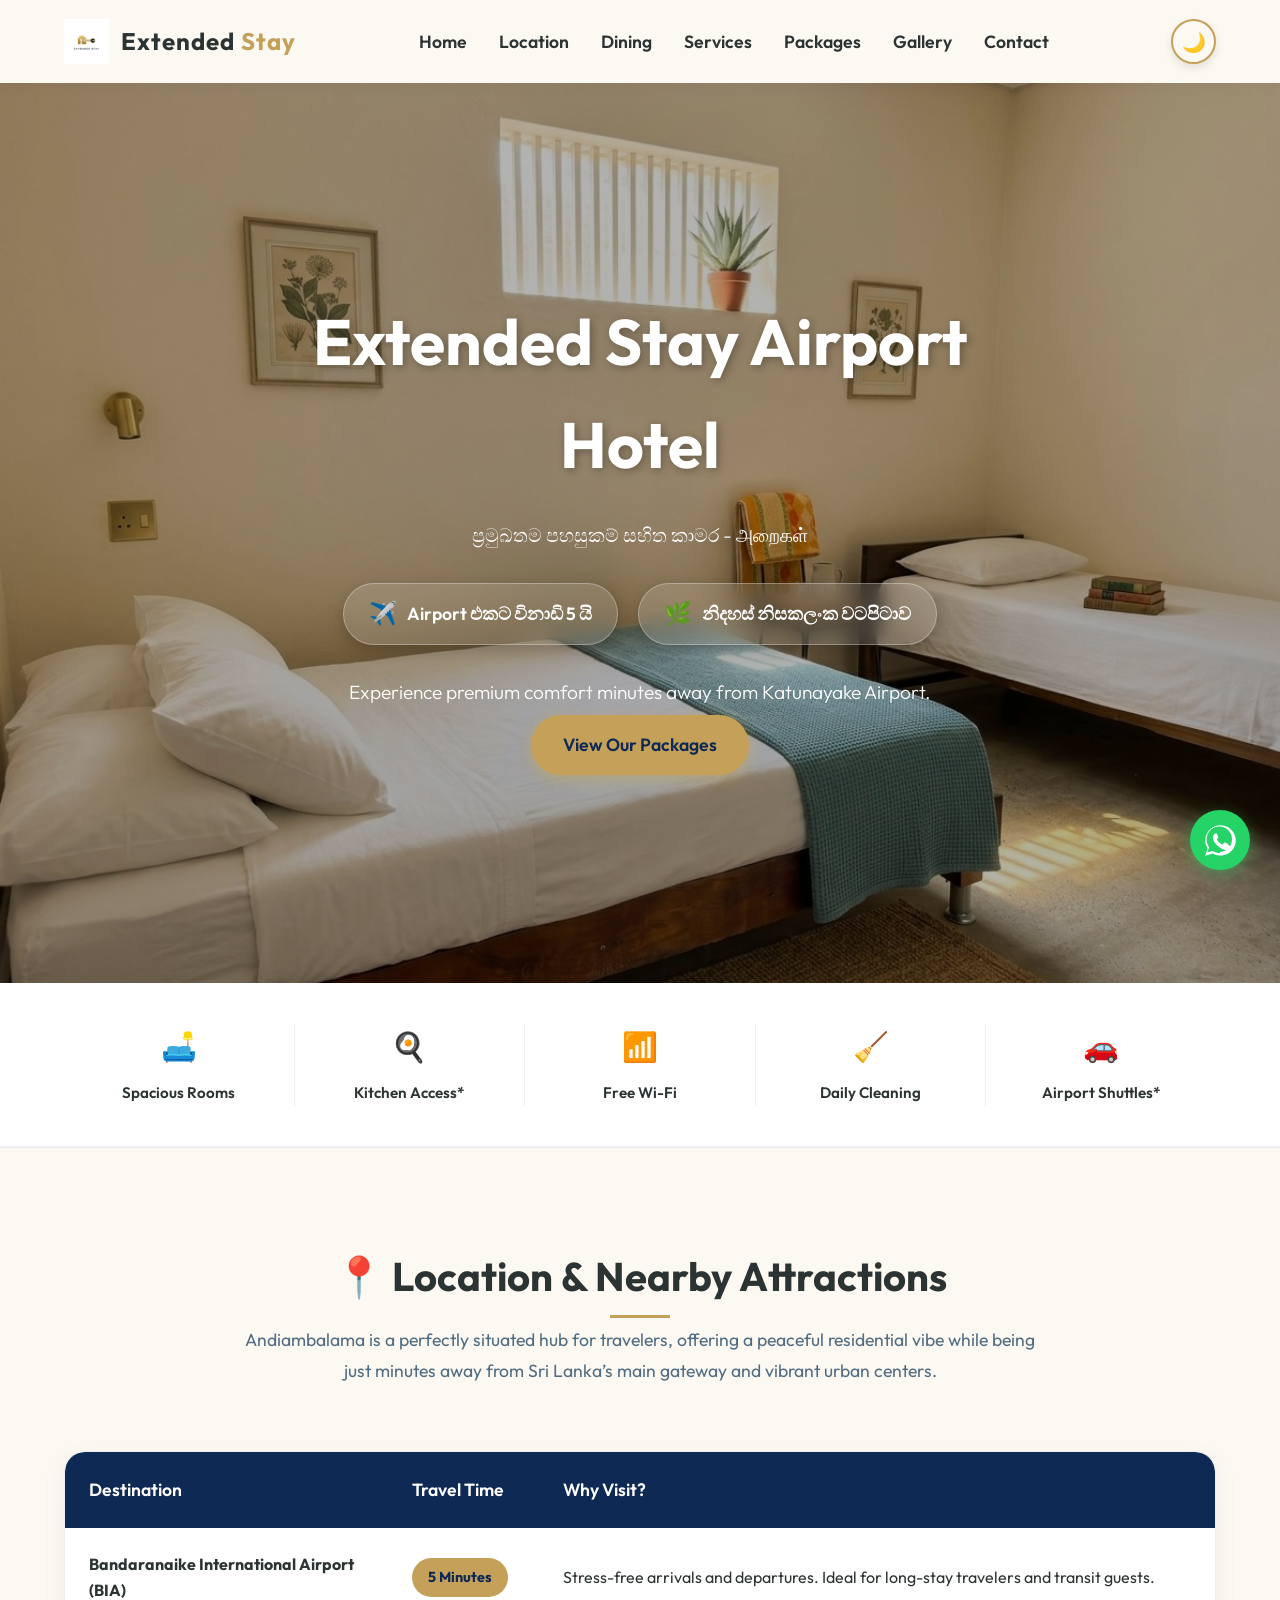
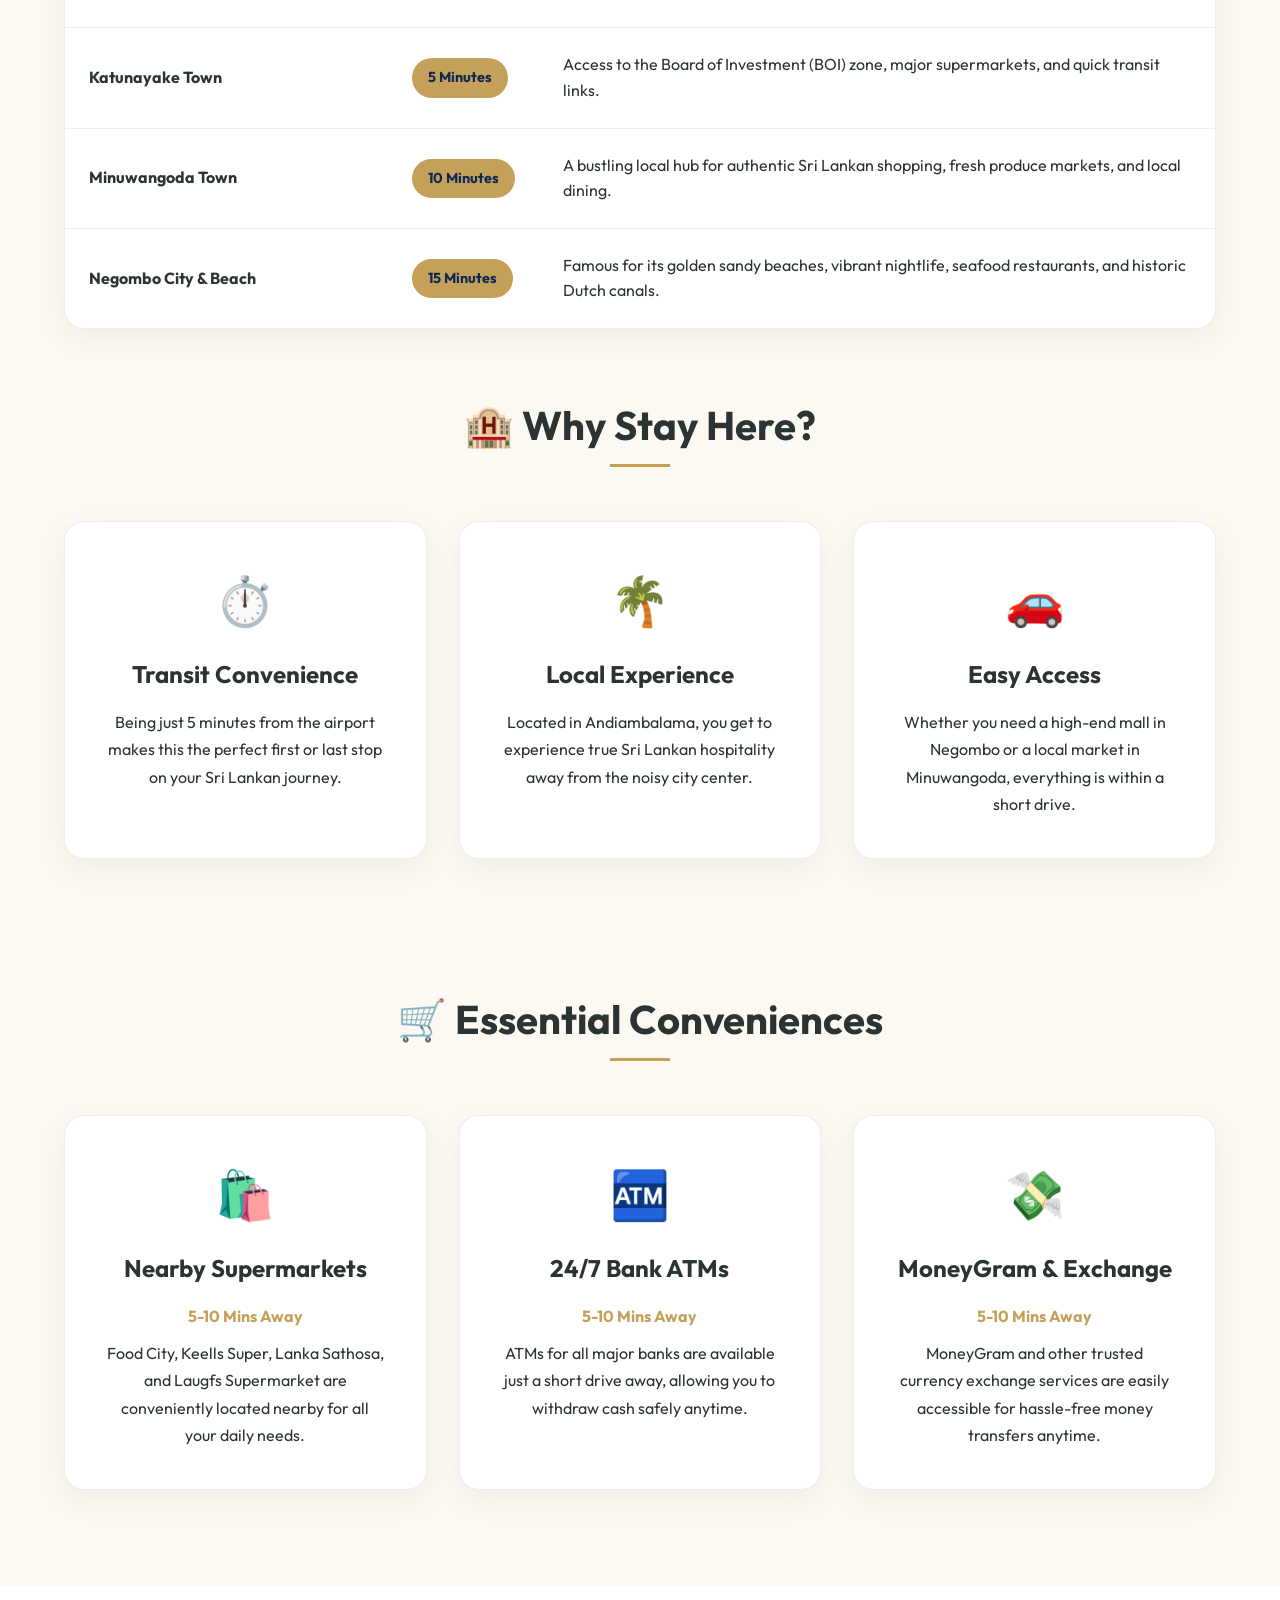
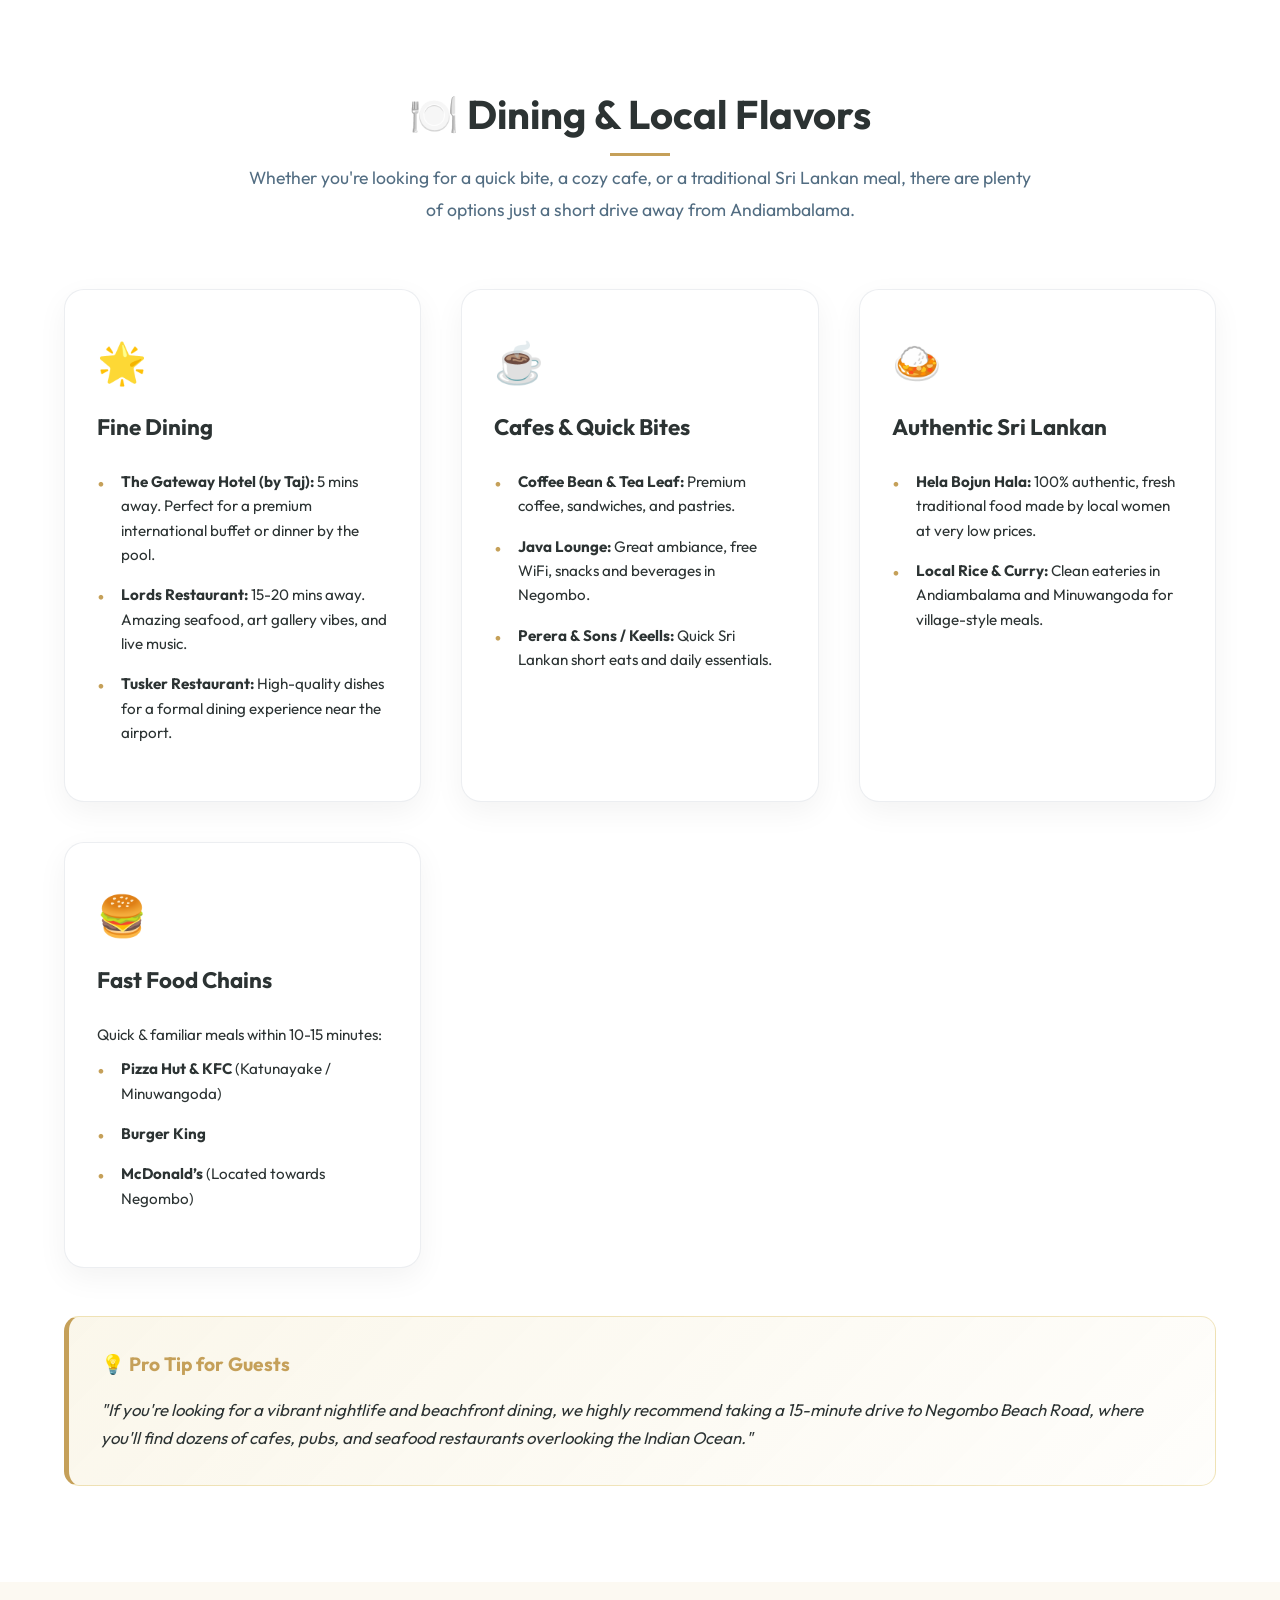
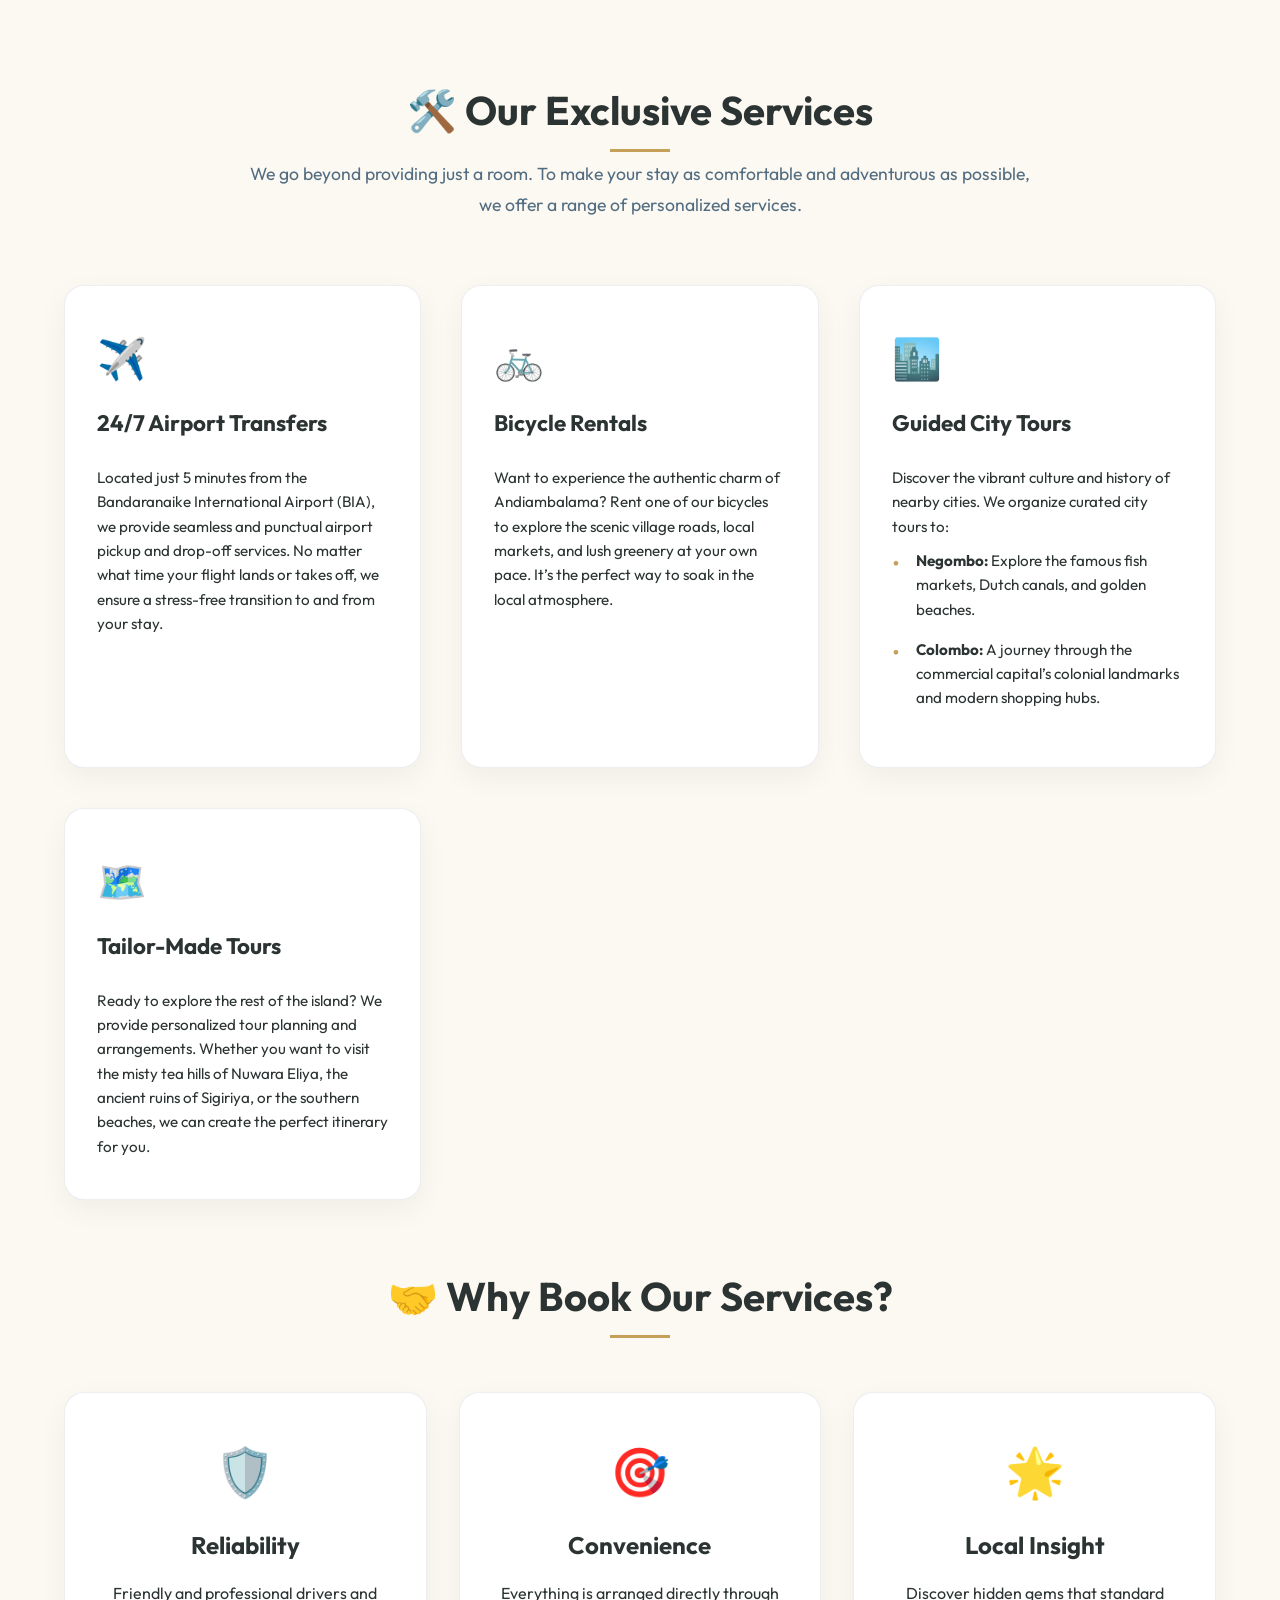
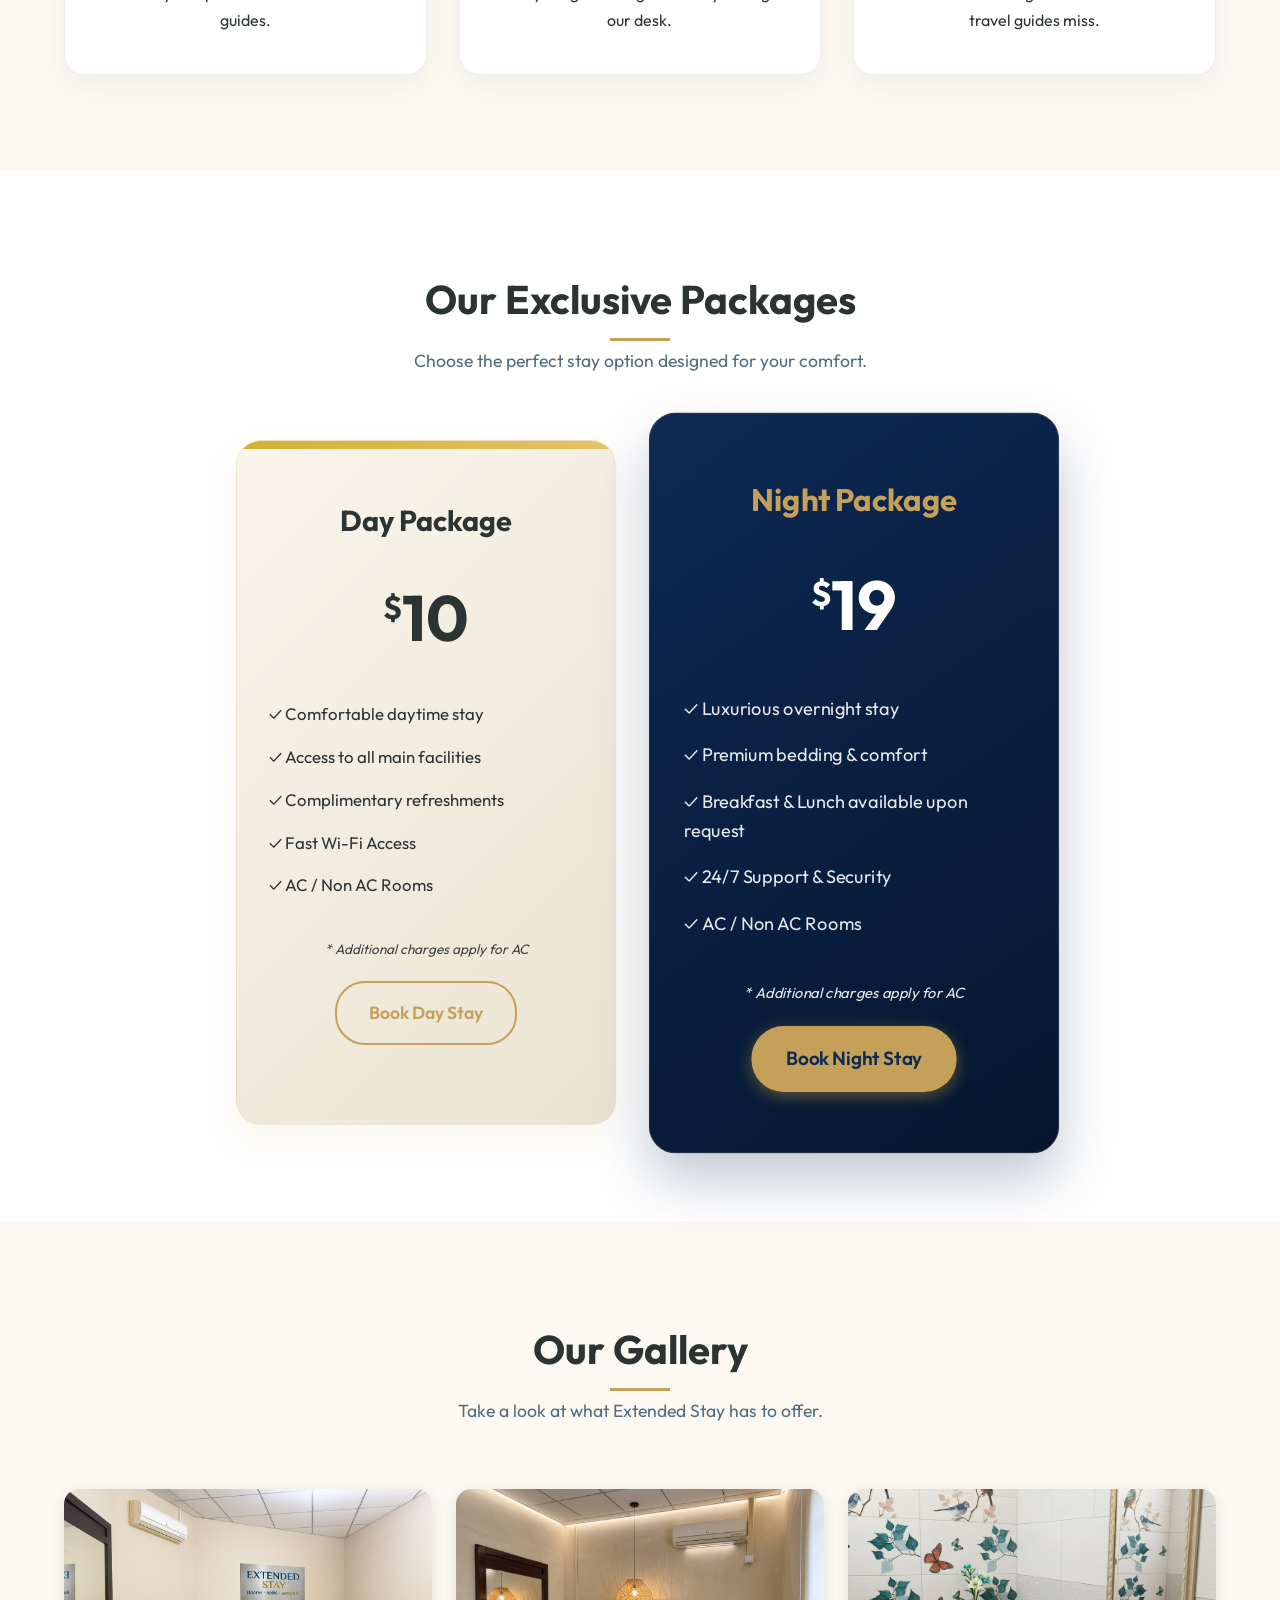
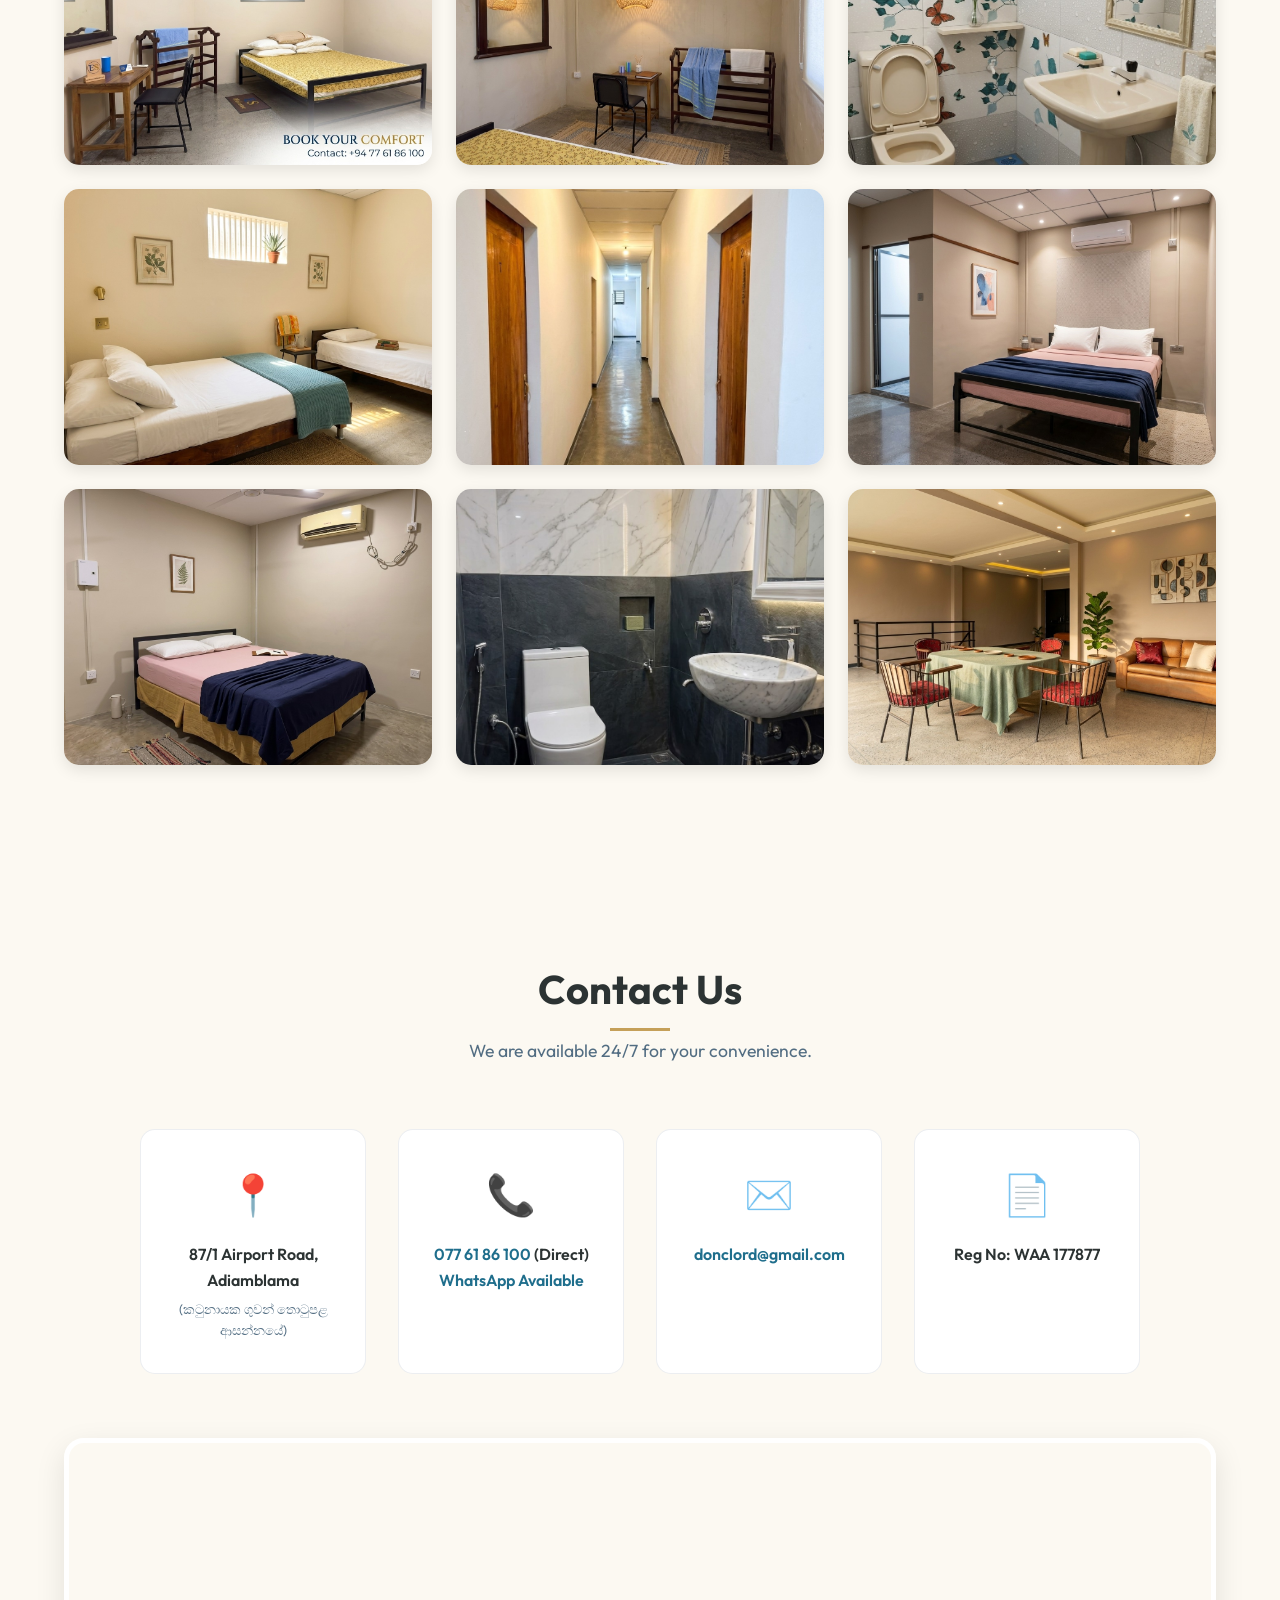
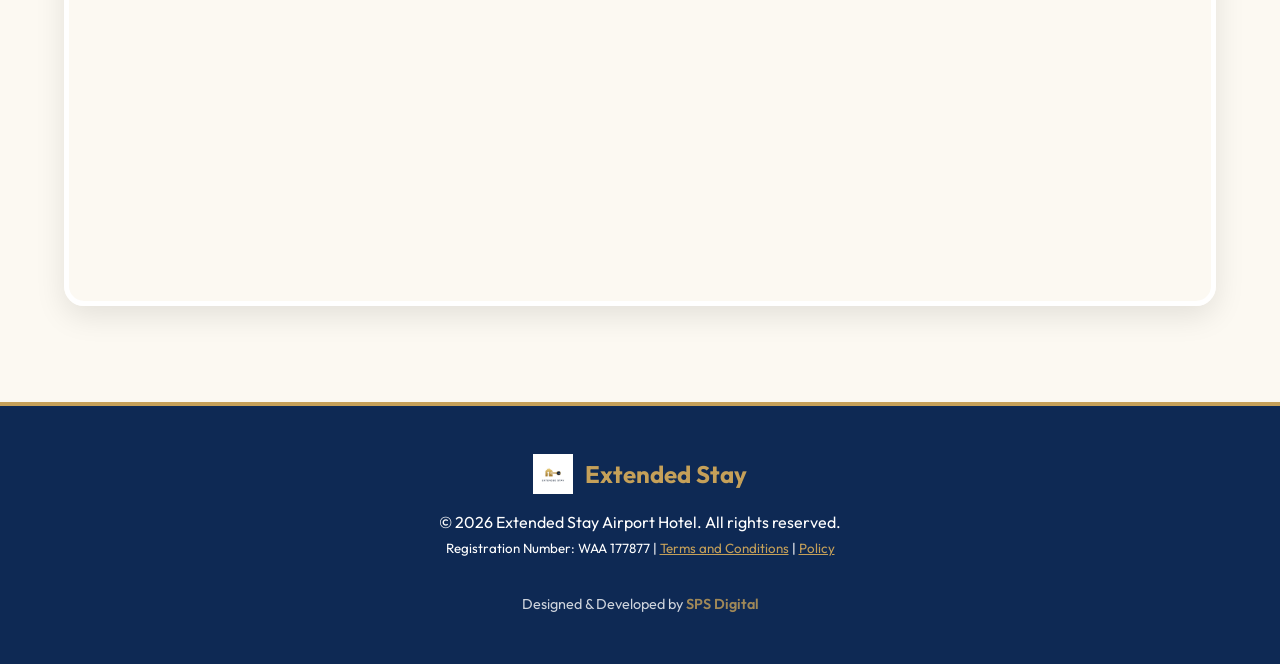
==== commit 73ff3dbf: "Updated index file with new edits Essential Conveniences" ====
--- a/index.html
+++ b/index.html
@@ -158,6 +158,36 @@
                         <h3>Easy Access</h3>
                         <p>Whether you need a high-end mall in Negombo or a local market in Minuwangoda, everything is
                             within a short drive.</p>
+                    </div>
+                </div>
+            </div>
+
+            <!-- Essential Conveniences -->
+            <div class="conveniences-wrapper" style="margin-top: 4rem;">
+                <div class="section-heading" style="margin-bottom: 3rem;">
+                    <h2>🛒 Essential Conveniences</h2>
+                </div>
+                <div class="why-stay-grid">
+                    <div class="why-card">
+                        <div class="why-icon">🛍️</div>
+                        <h3>Nearby Supermarkets</h3>
+                        <p style="margin-bottom: 10px;"><strong style="color: var(--gold);">5-10 Mins Away</strong></p>
+                        <p>Food City, Keells Super, Lanka Sathosa, and Laugfs Supermarket are conveniently located
+                            nearby for all your daily needs.</p>
+                    </div>
+                    <div class="why-card">
+                        <div class="why-icon">🏧</div>
+                        <h3>24/7 Bank ATMs</h3>
+                        <p style="margin-bottom: 10px;"><strong style="color: var(--gold);">5-10 Mins Away</strong></p>
+                        <p>ATMs for all major banks are available just a short drive away, allowing you to withdraw cash
+                            safely anytime.</p>
+                    </div>
+                    <div class="why-card">
+                        <div class="why-icon">💸</div>
+                        <h3>MoneyGram & Exchange</h3>
+                        <p style="margin-bottom: 10px;"><strong style="color: var(--gold);">5-10 Mins Away</strong></p>
+                        <p>MoneyGram and other trusted currency exchange services are easily accessible for hassle-free
+                            money transfers anytime.</p>
                     </div>
                 </div>
             </div>
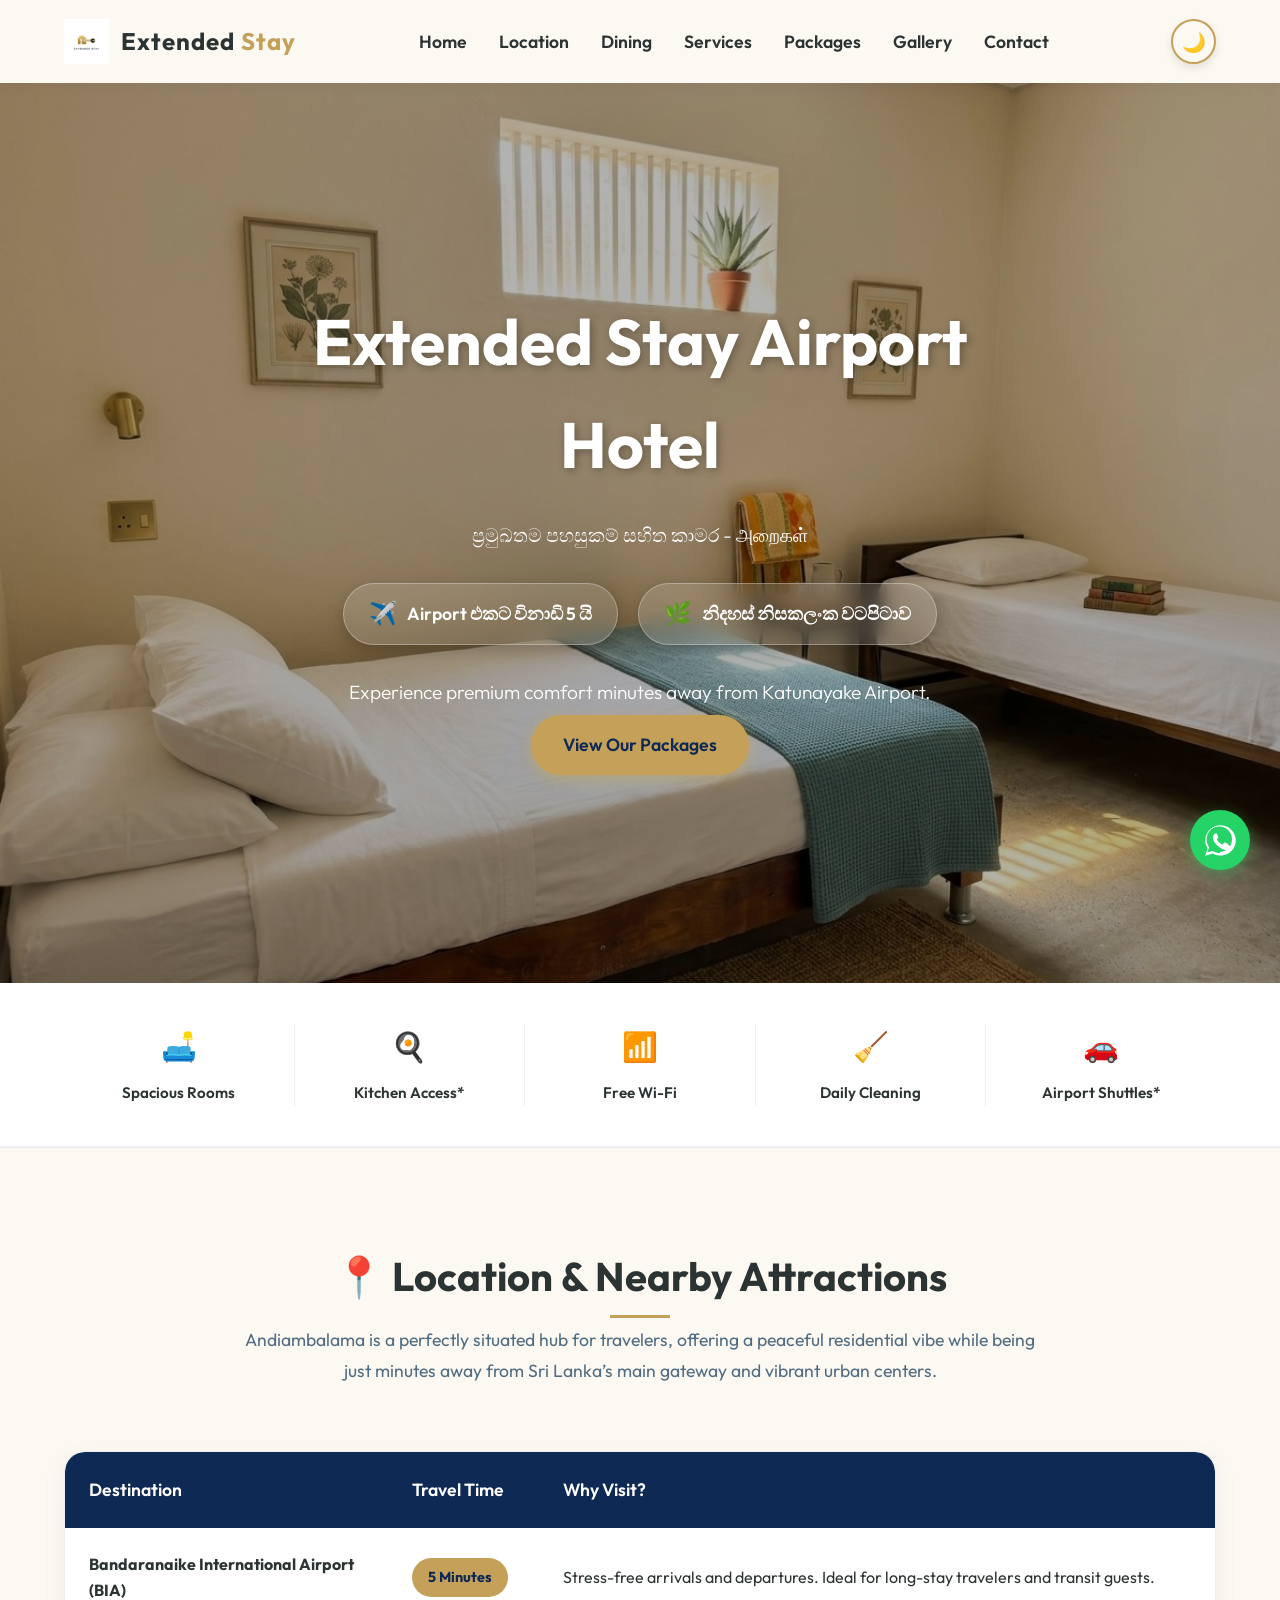
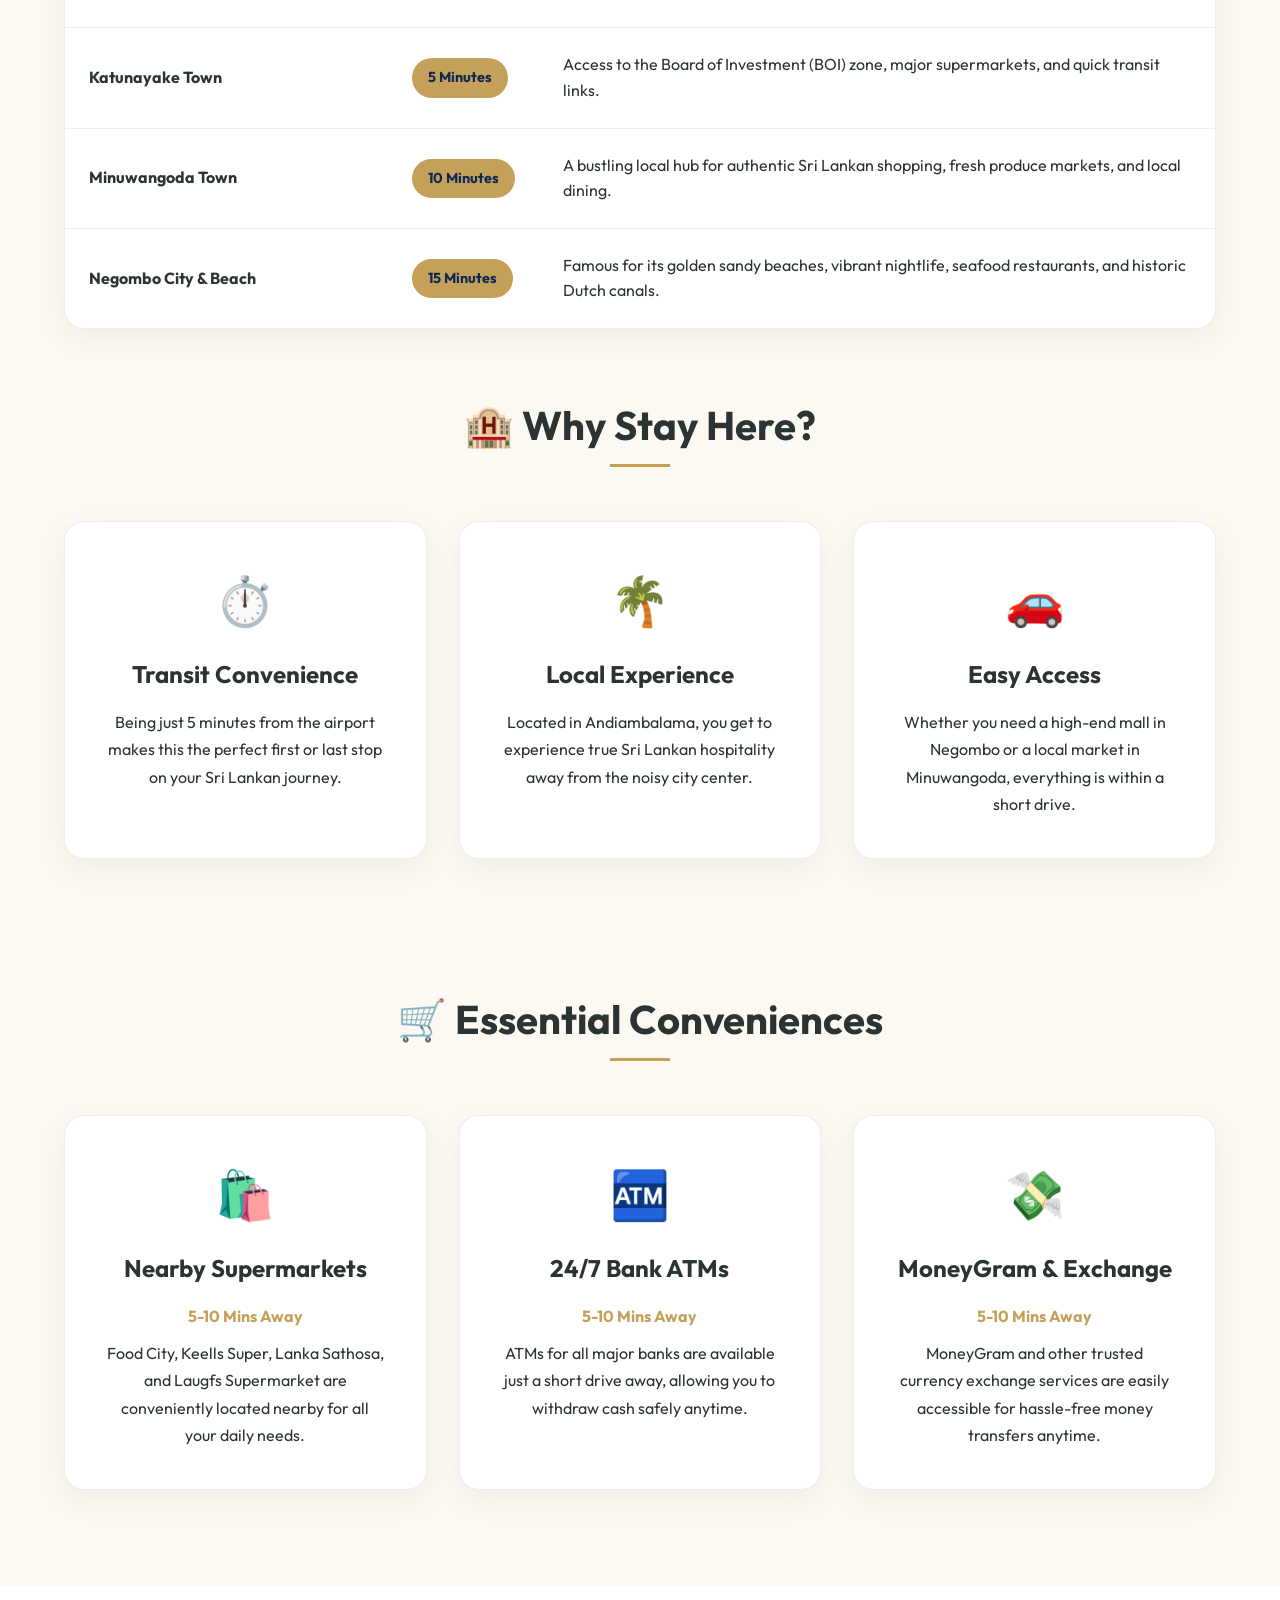
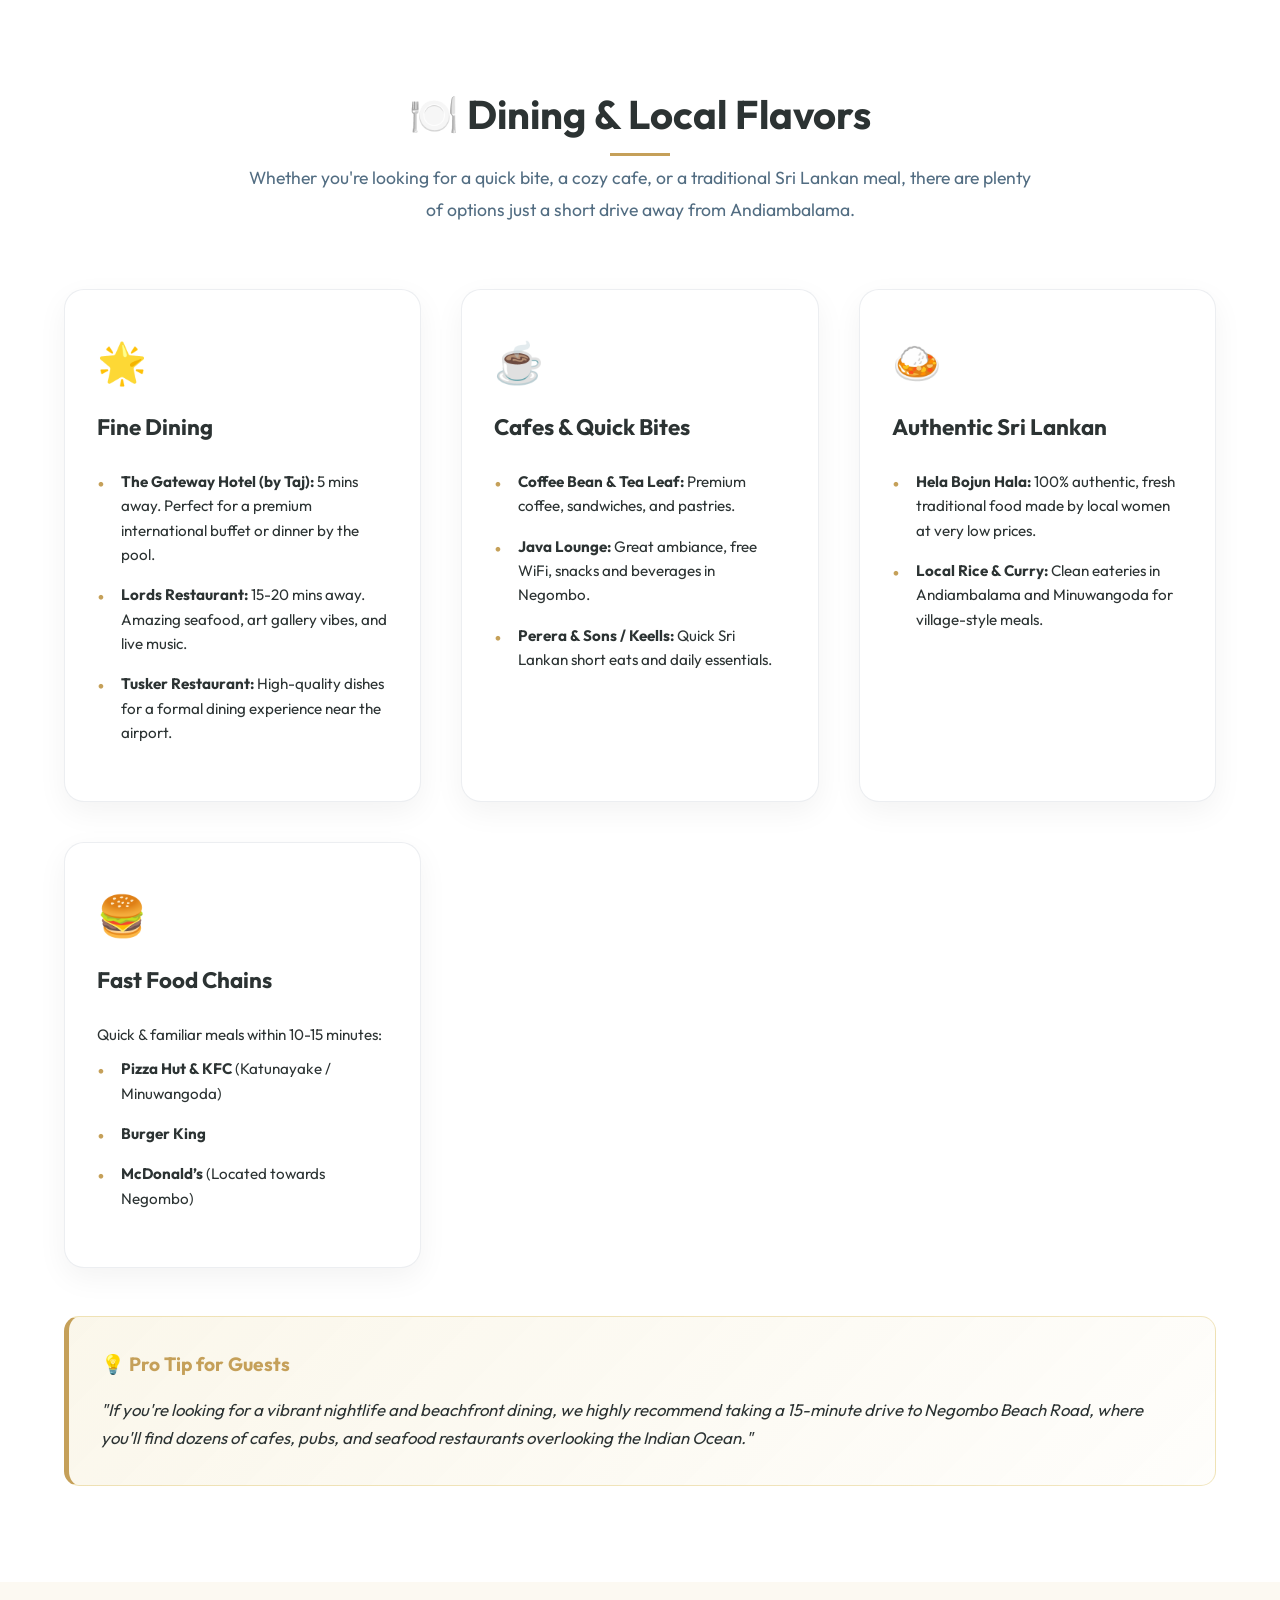
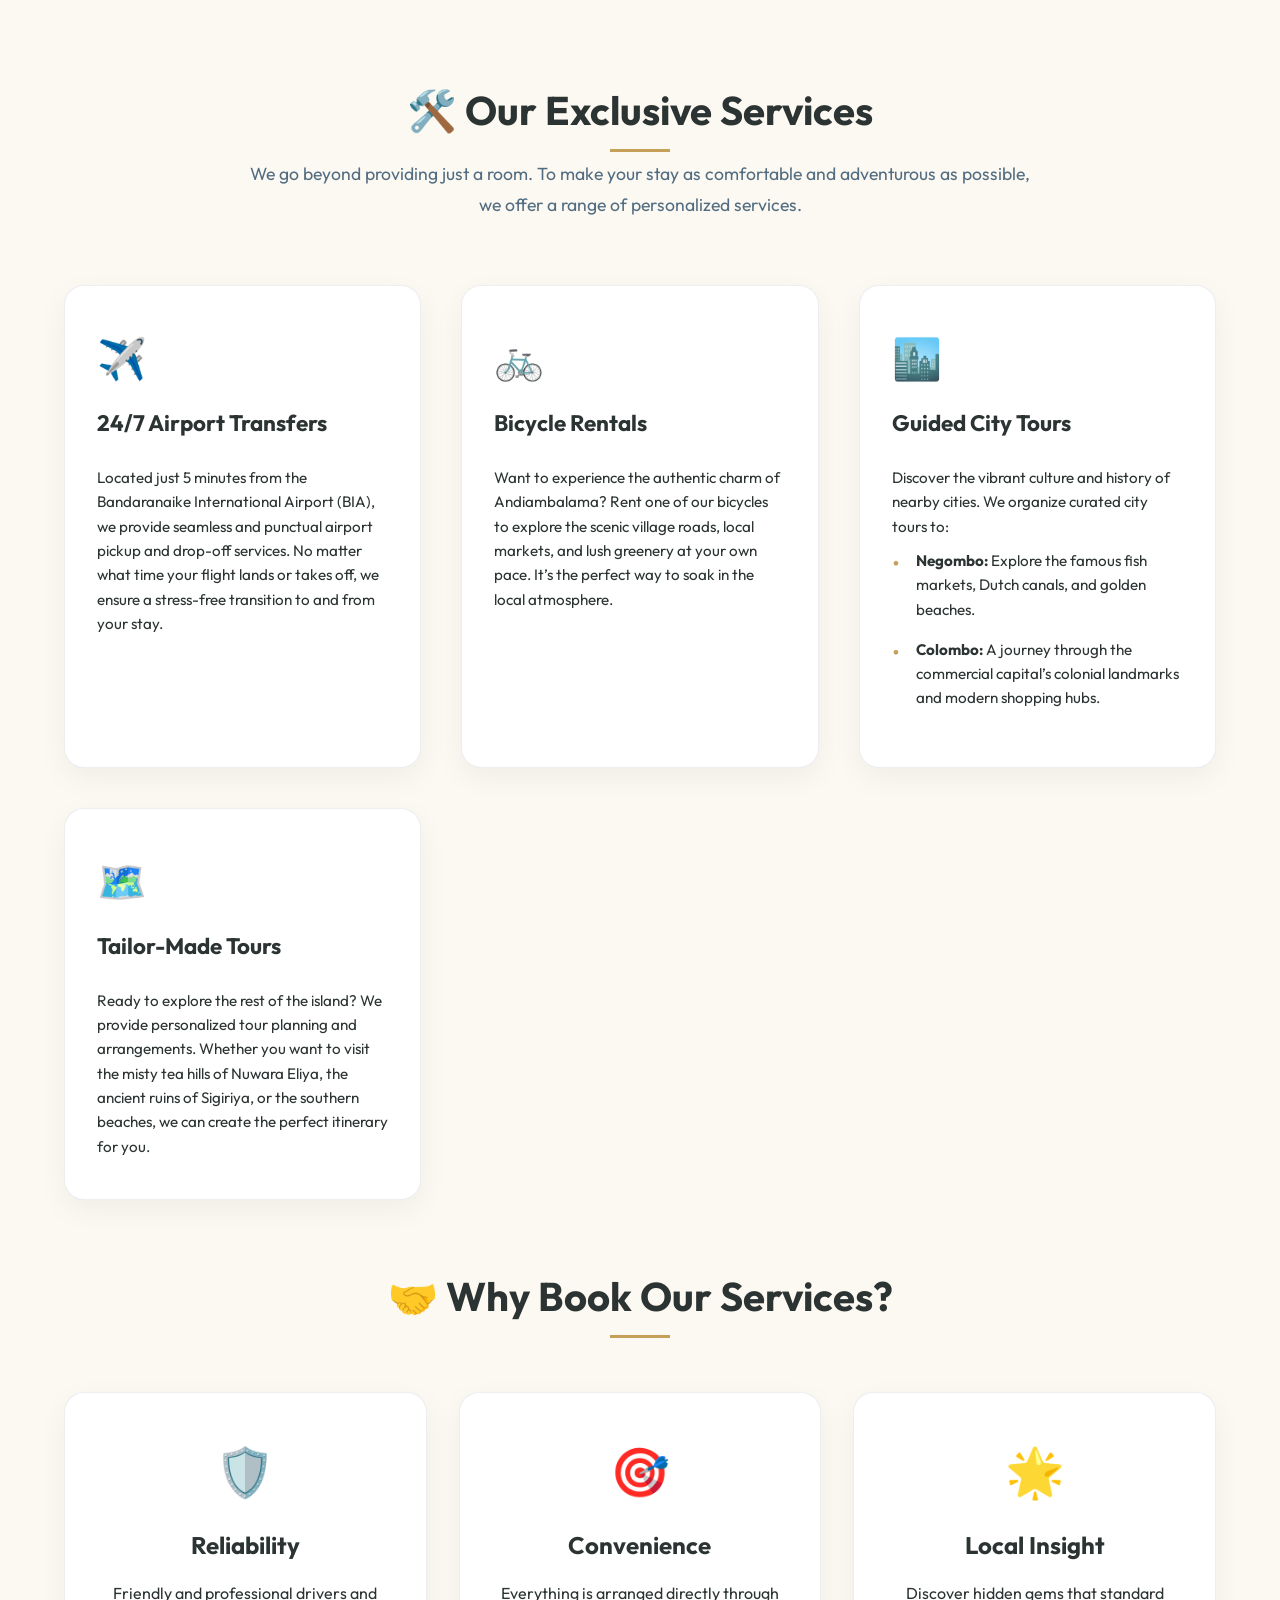
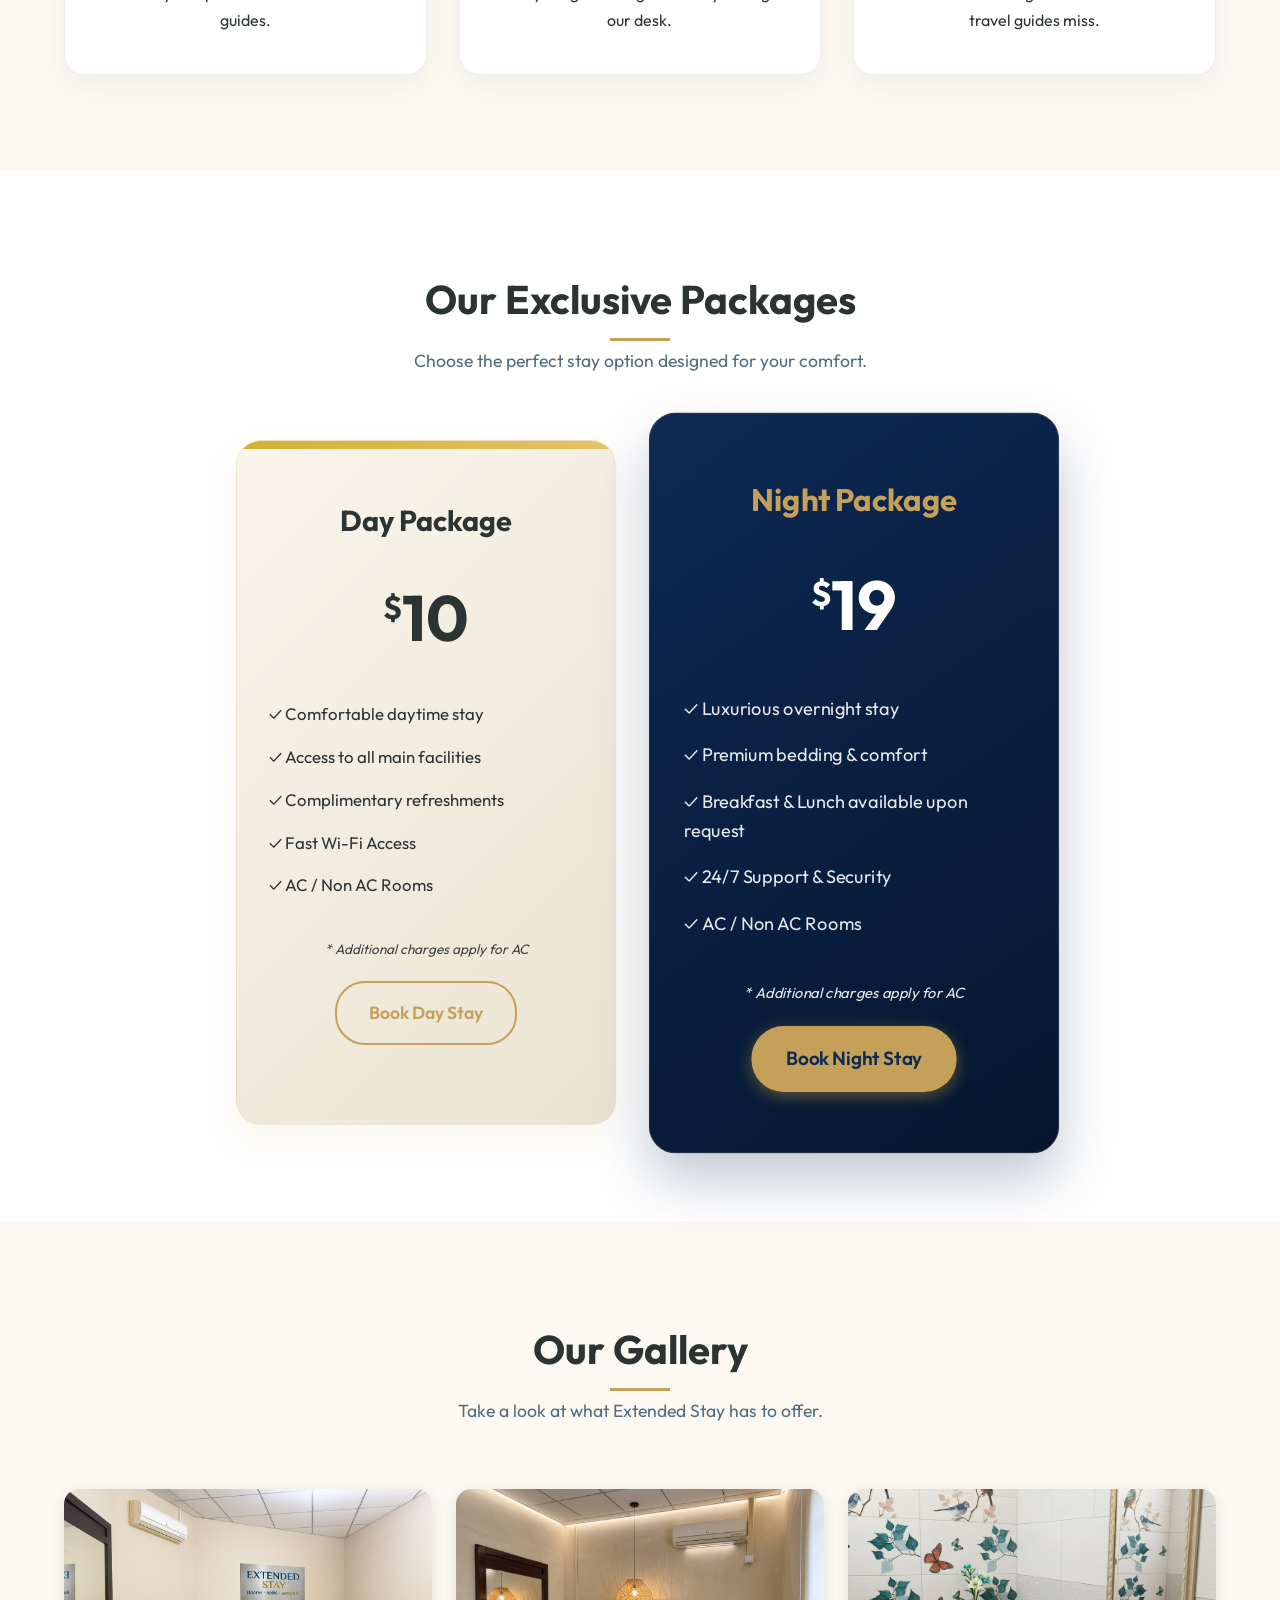
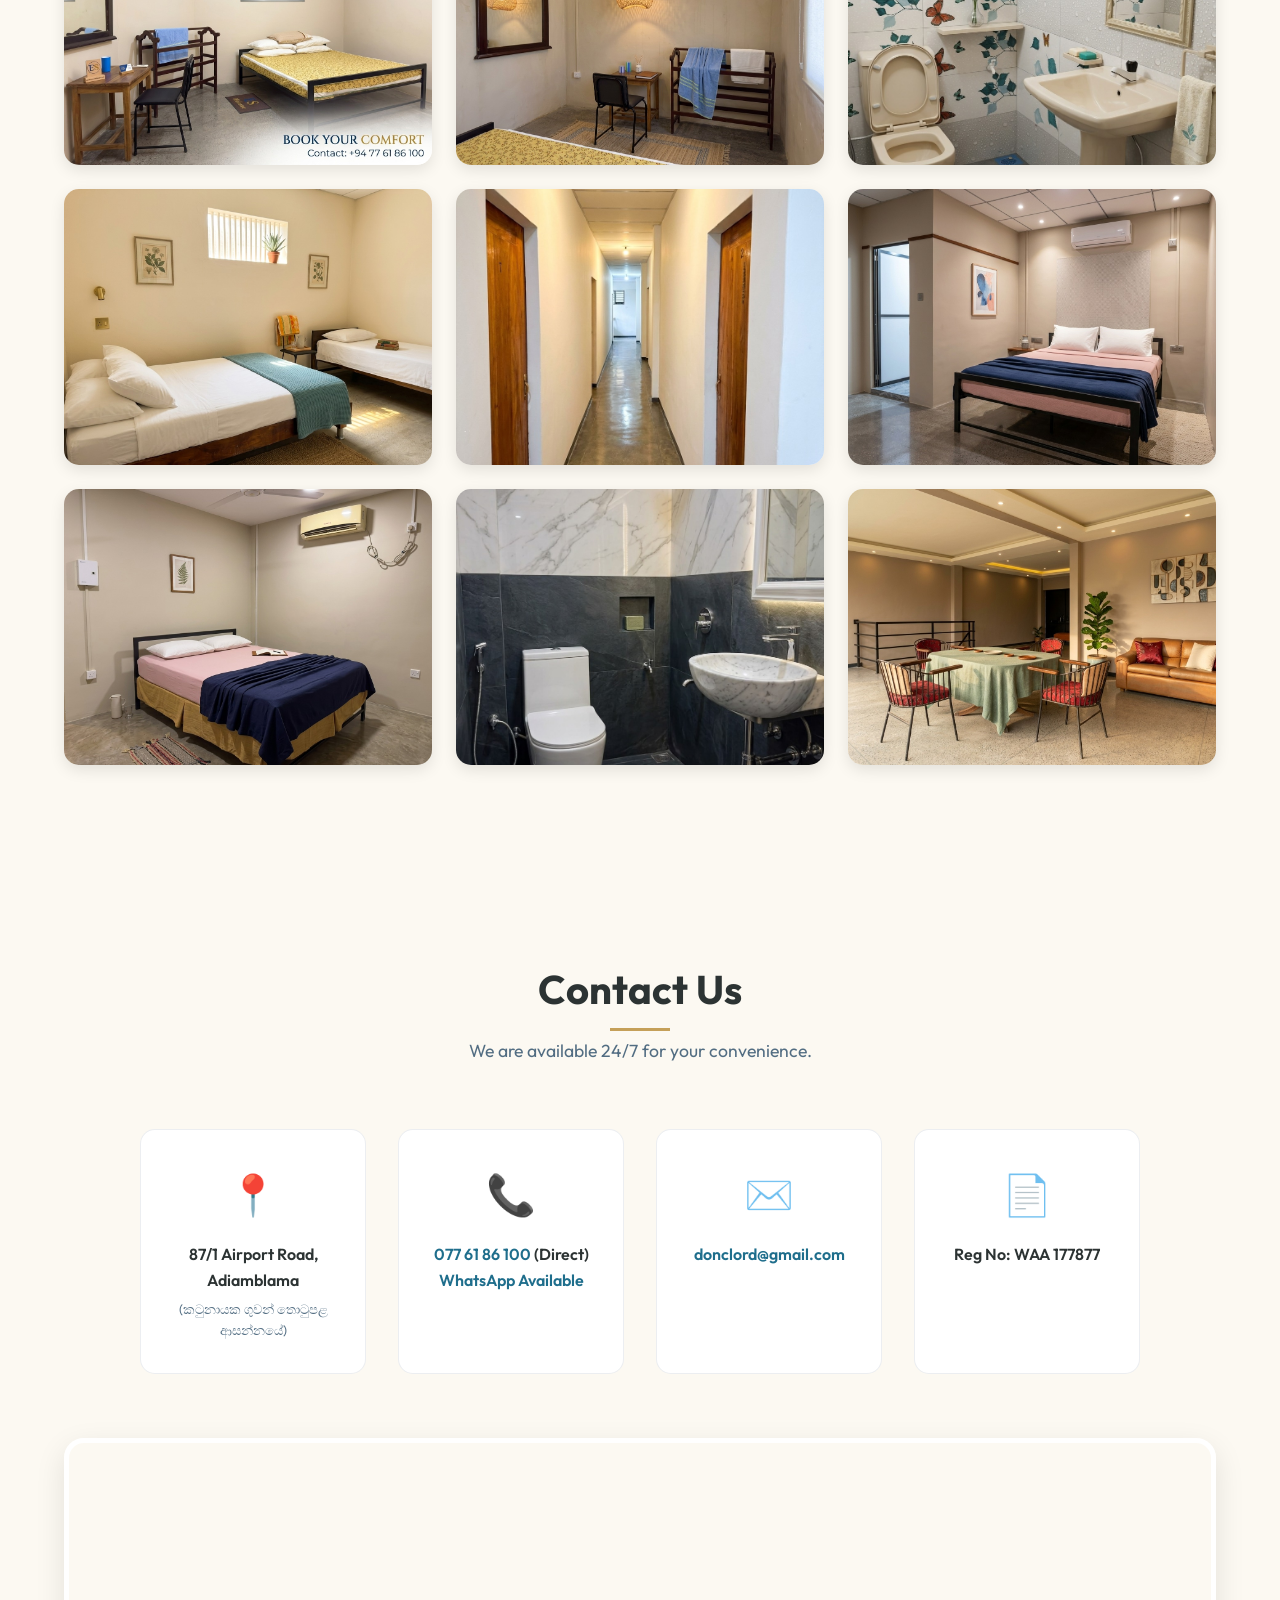
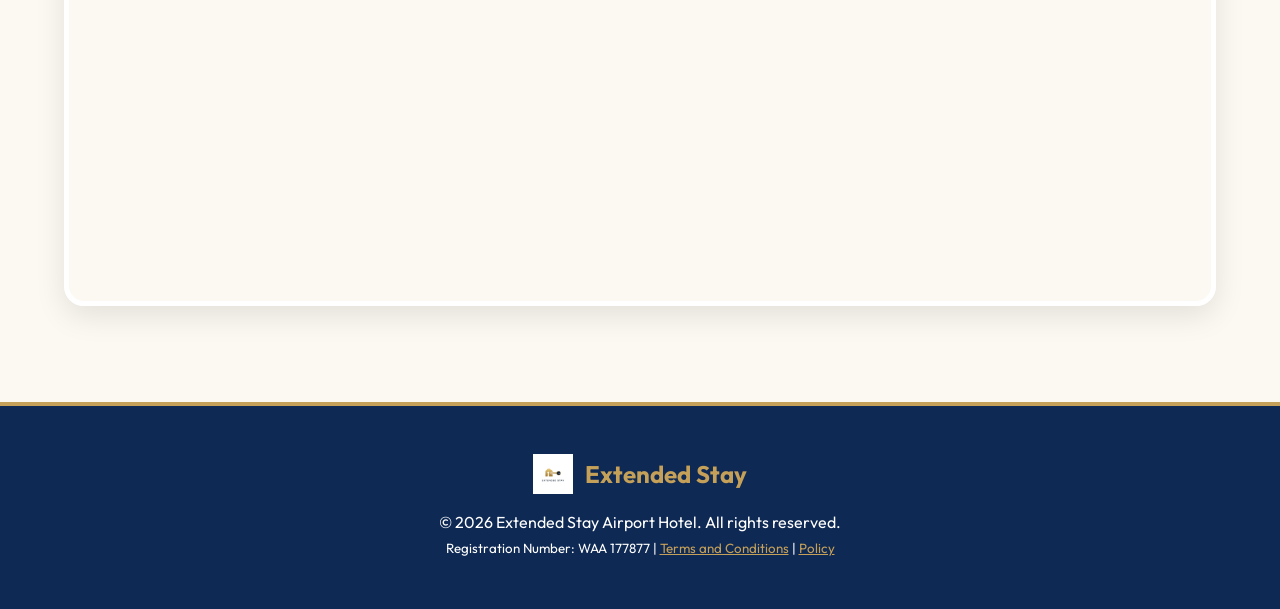
==== commit 7987cb35: "Add files via upload" ====
--- a/index.html
+++ b/index.html
@@ -1,582 +1,582 @@
-<!DOCTYPE html>
-<html lang="en">
-
-<head>
-    <meta charset="UTF-8">
-    <meta name="viewport" content="width=device-width, initial-scale=1.0">
-    <title>Standed Stay | Trust & Comfort</title>
-    <link rel="stylesheet" href="styles.css">
-    <!-- Favicon (Tab Logo) -->
-    <link rel="icon" type="image/png" href="photo/logo.png">
-    <!-- Google Fonts -->
-    <link rel="preconnect" href="https://fonts.googleapis.com">
-    <link rel="preconnect" href="https://fonts.gstatic.com" crossorigin>
-    <link href="https://fonts.googleapis.com/css2?family=Outfit:wght@300;400;600;700&display=swap" rel="stylesheet">
-    <meta name="description"
-        content="Welcome to Standed Stay. Professional, comfortable, and trustworthy accommodation with special day and night packages.">
-</head>
-
-<body>
-    <!-- Navigation -->
-    <nav class="navbar">
-        <div class="logo">
-            <img src="photo/logo.png" alt="Standed Stay Logo">
-            <span>Extended <span>Stay</span></span>
-        </div>
-        <ul class="nav-links">
-            <li><a href="#home">Home</a></li>
-            <li><a href="#location">Location</a></li>
-            <li><a href="#dining">Dining</a></li>
-            <li><a href="#services">Services</a></li>
-            <li><a href="#packages">Packages</a></li>
-            <li><a href="#gallery">Gallery</a></li>
-            <li><a href="#contact">Contact</a></li>
-        </ul>
-        <div class="theme-switch-wrapper">
-            <button id="theme-toggle" class="theme-toggle">
-                <span class="icon-sun">☀️</span>
-                <span class="icon-moon">🌙</span>
-            </button>
-        </div>
-    </nav>
-
-    <!-- Hero Section -->
-    <header id="home" class="hero">
-        <div class="hero-content">
-            <h1>Extended Stay Airport Hotel</h1>
-            <p>ප්‍රමුඛතම පහසුකම් සහිත කාමර - அறைகள்</p>
-
-            <div class="hero-highlights">
-                <div class="highlight-item">
-                    <span class="highlight-icon">✈️</span>
-                    <span>Airport එකට විනාඩි 5 යි</span>
-                </div>
-                <div class="highlight-item">
-                    <span class="highlight-icon">🌿</span>
-                    <span>නිදහස් නිසකලංක වටපිටාව</span>
-                </div>
-            </div>
-
-            <p class="hero-address">Experience premium comfort minutes away from Katunayake Airport.</p>
-            <a href="#packages" class="btn-primary">View Our Packages</a>
-        </div>
-    </header>
-
-    <!-- Features Bar -->
-    <div class="features-bar">
-        <div class="feature-box">
-            <span class="feat-icon">🛋️</span>
-            <p>Spacious Rooms</p>
-        </div>
-        <div class="feature-box">
-            <span class="feat-icon">🍳</span>
-            <p>Kitchen Access*</p>
-        </div>
-        <div class="feature-box">
-            <span class="feat-icon">📶</span>
-            <p>Free Wi-Fi</p>
-        </div>
-        <div class="feature-box">
-            <span class="feat-icon">🧹</span>
-            <p>Daily Cleaning</p>
-        </div>
-        <div class="feature-box">
-            <span class="feat-icon">🚗</span>
-            <p>Airport Shuttles*</p>
-        </div>
-    </div>
-
-    <!-- Location & Info Section -->
-    <section id="location" class="location-section">
-        <div class="section-heading">
-            <h2>📍 Location & Nearby Attractions</h2>
-            <p style="max-width: 800px; margin: 0 auto; line-height: 1.8;">Andiambalama is a perfectly situated hub for
-                travelers, offering a peaceful residential vibe while being just minutes away from Sri Lanka’s main
-                gateway and vibrant urban centers.</p>
-        </div>
-
-        <div class="location-container">
-            <!-- Attractions Table -->
-            <div class="attractions-table-wrapper">
-                <table class="attractions-table">
-                    <thead>
-                        <tr>
-                            <th>Destination</th>
-                            <th>Travel Time</th>
-                            <th>Why Visit?</th>
-                        </tr>
-                    </thead>
-                    <tbody>
-                        <tr>
-                            <td><strong>Bandaranaike International Airport (BIA)</strong></td>
-                            <td><span class="time-badge">5 Minutes</span></td>
-                            <td>Stress-free arrivals and departures. Ideal for long-stay travelers and transit guests.
-                            </td>
-                        </tr>
-                        <tr>
-                            <td><strong>Katunayake Town</strong></td>
-                            <td><span class="time-badge">5 Minutes</span></td>
-                            <td>Access to the Board of Investment (BOI) zone, major supermarkets, and quick transit
-                                links.</td>
-                        </tr>
-                        <tr>
-                            <td><strong>Minuwangoda Town</strong></td>
-                            <td><span class="time-badge">10 Minutes</span></td>
-                            <td>A bustling local hub for authentic Sri Lankan shopping, fresh produce markets, and local
-                                dining.</td>
-                        </tr>
-                        <tr>
-                            <td><strong>Negombo City & Beach</strong></td>
-                            <td><span class="time-badge">15 Minutes</span></td>
-                            <td>Famous for its golden sandy beaches, vibrant nightlife, seafood restaurants, and
-                                historic Dutch canals.</td>
-                        </tr>
-                    </tbody>
-                </table>
-            </div>
-
-            <!-- Why Stay Here Cards -->
-            <div class="why-stay-wrapper">
-                <div class="section-heading" style="margin-bottom: 3rem;">
-                    <h2>🏨 Why Stay Here?</h2>
-                </div>
-                <div class="why-stay-grid">
-                    <div class="why-card">
-                        <div class="why-icon">⏱️</div>
-                        <h3>Transit Convenience</h3>
-                        <p>Being just 5 minutes from the airport makes this the perfect first or last stop on your Sri
-                            Lankan journey.</p>
-                    </div>
-                    <div class="why-card">
-                        <div class="why-icon">🌴</div>
-                        <h3>Local Experience</h3>
-                        <p>Located in Andiambalama, you get to experience true Sri Lankan hospitality away from the
-                            noisy city center.</p>
-                    </div>
-                    <div class="why-card">
-                        <div class="why-icon">🚗</div>
-                        <h3>Easy Access</h3>
-                        <p>Whether you need a high-end mall in Negombo or a local market in Minuwangoda, everything is
-                            within a short drive.</p>
-                    </div>
-                </div>
-            </div>
-
-            <!-- Essential Conveniences -->
-            <div class="conveniences-wrapper" style="margin-top: 4rem;">
-                <div class="section-heading" style="margin-bottom: 3rem;">
-                    <h2>🛒 Essential Conveniences</h2>
-                </div>
-                <div class="why-stay-grid">
-                    <div class="why-card">
-                        <div class="why-icon">🛍️</div>
-                        <h3>Nearby Supermarkets</h3>
-                        <p style="margin-bottom: 10px;"><strong style="color: var(--gold);">5-10 Mins Away</strong></p>
-                        <p>Food City, Keells Super, Lanka Sathosa, and Laugfs Supermarket are conveniently located
-                            nearby for all your daily needs.</p>
-                    </div>
-                    <div class="why-card">
-                        <div class="why-icon">🏧</div>
-                        <h3>24/7 Bank ATMs</h3>
-                        <p style="margin-bottom: 10px;"><strong style="color: var(--gold);">5-10 Mins Away</strong></p>
-                        <p>ATMs for all major banks are available just a short drive away, allowing you to withdraw cash
-                            safely anytime.</p>
-                    </div>
-                    <div class="why-card">
-                        <div class="why-icon">💸</div>
-                        <h3>MoneyGram & Exchange</h3>
-                        <p style="margin-bottom: 10px;"><strong style="color: var(--gold);">5-10 Mins Away</strong></p>
-                        <p>MoneyGram and other trusted currency exchange services are easily accessible for hassle-free
-                            money transfers anytime.</p>
-                    </div>
-                </div>
-            </div>
-        </div>
-    </section>
-
-    <!-- Dining Section -->
-    <section id="dining" class="dining-section">
-        <div class="section-heading">
-            <h2>🍽️ Dining & Local Flavors</h2>
-            <p style="max-width: 800px; margin: 0 auto; line-height: 1.8;">Whether you're looking for a quick bite, a
-                cozy cafe, or a traditional Sri Lankan meal, there are plenty of options just a short drive away from
-                Andiambalama.</p>
-        </div>
-
-        <div class="dining-container">
-            <div class="dining-grid">
-                <!-- category 1 -->
-                <div class="dining-card">
-                    <div class="dining-icon">🌟</div>
-                    <h3>Fine Dining</h3>
-                    <ul class="dining-list">
-                        <li><strong>The Gateway Hotel (by Taj):</strong> 5 mins away. Perfect for a premium
-                            international buffet or dinner by the pool.</li>
-                        <li><strong>Lords Restaurant:</strong> 15-20 mins away. Amazing seafood, art gallery vibes, and
-                            live music.</li>
-                        <li><strong>Tusker Restaurant:</strong> High-quality dishes for a formal dining experience near
-                            the airport.</li>
-                    </ul>
-                </div>
-
-                <!-- category 2 -->
-                <div class="dining-card">
-                    <div class="dining-icon">☕</div>
-                    <h3>Cafes & Quick Bites</h3>
-                    <ul class="dining-list">
-                        <li><strong>Coffee Bean & Tea Leaf:</strong> Premium coffee, sandwiches, and pastries.</li>
-                        <li><strong>Java Lounge:</strong> Great ambiance, free WiFi, snacks and beverages in Negombo.
-                        </li>
-                        <li><strong>Perera & Sons / Keells:</strong> Quick Sri Lankan short eats and daily essentials.
-                        </li>
-                    </ul>
-                </div>
-
-                <!-- category 3 -->
-                <div class="dining-card">
-                    <div class="dining-icon">🍛</div>
-                    <h3>Authentic Sri Lankan</h3>
-                    <ul class="dining-list">
-                        <li><strong>Hela Bojun Hala:</strong> 100% authentic, fresh traditional food made by local women
-                            at very low prices.</li>
-                        <li><strong>Local Rice & Curry:</strong> Clean eateries in Andiambalama and Minuwangoda for
-                            village-style meals.</li>
-                    </ul>
-                </div>
-
-                <!-- category 4 -->
-                <div class="dining-card">
-                    <div class="dining-icon">🍔</div>
-                    <h3>Fast Food Chains</h3>
-                    <p style="margin-bottom: 10px; font-size: 0.95rem; color: var(--text-main);">Quick & familiar meals
-                        within 10-15 minutes:</p>
-                    <ul class="dining-list">
-                        <li><strong>Pizza Hut & KFC</strong> (Katunayake / Minuwangoda)</li>
-                        <li><strong>Burger King</strong></li>
-                        <li><strong>McDonald’s</strong> (Located towards Negombo)</li>
-                    </ul>
-                </div>
-            </div>
-
-            <div class="pro-tip-box">
-                <h4>💡 Pro Tip for Guests</h4>
-                <p>"If you're looking for a vibrant nightlife and beachfront dining, we highly recommend taking a
-                    15-minute drive to Negombo Beach Road, where you'll find dozens of cafes, pubs, and seafood
-                    restaurants overlooking the Indian Ocean."</p>
-            </div>
-        </div>
-    </section>
-
-    <!-- Services Section -->
-    <section id="services" class="services-section">
-        <div class="section-heading">
-            <h2>🛠️ Our Exclusive Services</h2>
-            <p style="max-width: 800px; margin: 0 auto; line-height: 1.8;">We go beyond providing just a room. To make
-                your stay as comfortable and adventurous as possible, we offer a range of personalized services.</p>
-        </div>
-
-        <div class="services-container">
-            <div class="services-grid">
-                <!-- Service 1 -->
-                <div class="service-card">
-                    <div class="service-icon">✈️</div>
-                    <h3>24/7 Airport Transfers</h3>
-                    <p style="color: var(--text-main); font-size: 0.95rem; line-height: 1.6;">Located just 5 minutes
-                        from the Bandaranaike International Airport (BIA), we provide seamless and punctual airport
-                        pickup and drop-off services. No matter what time your flight lands or takes off, we ensure a
-                        stress-free transition to and from your stay.</p>
-                </div>
-
-                <!-- Service 2 -->
-                <div class="service-card">
-                    <div class="service-icon">🚲</div>
-                    <h3>Bicycle Rentals</h3>
-                    <p style="color: var(--text-main); font-size: 0.95rem; line-height: 1.6;">Want to experience the
-                        authentic charm of Andiambalama? Rent one of our bicycles to explore the scenic village roads,
-                        local markets, and lush greenery at your own pace. It’s the perfect way to soak in the local
-                        atmosphere.</p>
-                </div>
-
-                <!-- Service 3 -->
-                <div class="service-card">
-                    <div class="service-icon">🏙️</div>
-                    <h3>Guided City Tours</h3>
-                    <p style="color: var(--text-main); font-size: 0.95rem; line-height: 1.6; margin-bottom: 10px;">
-                        Discover the vibrant culture and history of nearby cities. We organize curated city tours to:
-                    </p>
-                    <ul class="service-list">
-                        <li><strong>Negombo:</strong> Explore the famous fish markets, Dutch canals, and golden beaches.
-                        </li>
-                        <li><strong>Colombo:</strong> A journey through the commercial capital’s colonial landmarks and
-                            modern shopping hubs.</li>
-                    </ul>
-                </div>
-
-                <!-- Service 4 -->
-                <div class="service-card">
-                    <div class="service-icon">🗺️</div>
-                    <h3>Tailor-Made Tours</h3>
-                    <p style="color: var(--text-main); font-size: 0.95rem; line-height: 1.6;">Ready to explore the rest
-                        of the island? We provide personalized tour planning and arrangements. Whether you want to visit
-                        the misty tea hills of Nuwara Eliya, the ancient ruins of Sigiriya, or the southern beaches, we
-                        can create the perfect itinerary for you.</p>
-                </div>
-            </div>
-
-            <!-- Why Book Our Services -->
-            <div class="why-stay-wrapper" style="margin-top: 4rem;">
-                <div class="section-heading" style="margin-bottom: 3rem;">
-                    <h2>🤝 Why Book Our Services?</h2>
-                </div>
-                <div class="why-stay-grid">
-                    <div class="why-card">
-                        <div class="why-icon">🛡️</div>
-                        <h3>Reliability</h3>
-                        <p>Friendly and professional drivers and guides.</p>
-                    </div>
-                    <div class="why-card">
-                        <div class="why-icon">🎯</div>
-                        <h3>Convenience</h3>
-                        <p>Everything is arranged directly through our desk.</p>
-                    </div>
-                    <div class="why-card">
-                        <div class="why-icon">🌟</div>
-                        <h3>Local Insight</h3>
-                        <p>Discover hidden gems that standard travel guides miss.</p>
-                    </div>
-                </div>
-            </div>
-        </div>
-    </section>
-
-    <!-- Packages Section -->
-    <section id="packages" class="packages-section">
-        <div class="section-heading">
-            <h2>Our Exclusive Packages</h2>
-            <p>Choose the perfect stay option designed for your comfort.</p>
-        </div>
-
-        <div class="packages-container">
-            <!-- Day Package -->
-            <div class="package-card">
-                <div class="card-header">
-                    <h3>Day Package</h3>
-                </div>
-                <div class="card-price">
-                    <span class="currency">$</span><span class="amount">10</span>
-                </div>
-                <ul class="card-features">
-                    <li>✓ Comfortable daytime stay</li>
-                    <li>✓ Access to all main facilities</li>
-                    <li>✓ Complimentary refreshments</li>
-                    <li>✓ Fast Wi-Fi Access</li>
-                    <li>✓ AC / Non AC Rooms</li>
-                </ul>
-                <div class="ac-note"
-                    style="font-size: 0.85rem; margin-top: 10px; margin-bottom: 20px; font-style: italic; opacity: 0.9;">
-                    * Additional charges apply for AC</div>
-                <a href="tel:0776186100" class="btn-secondary">Book Day Stay</a>
-            </div>
-
-            <!-- Night Package -->
-            <div class="package-card premium">
-                <div class="card-header">
-                    <h3>Night Package</h3>
-                </div>
-                <div class="card-price">
-                    <span class="currency">$</span><span class="amount">19</span>
-                </div>
-                <ul class="card-features">
-                    <li>✓ Luxurious overnight stay</li>
-                    <li>✓ Premium bedding & comfort</li>
-                    <li>✓ Breakfast & Lunch available upon request</li>
-                    <li>✓ 24/7 Support & Security</li>
-                    <li>✓ AC / Non AC Rooms</li>
-                </ul>
-                <div class="ac-note"
-                    style="font-size: 0.85rem; margin-top: 10px; margin-bottom: 20px; font-style: italic; opacity: 0.9;">
-                    * Additional charges apply for AC</div>
-                <a href="tel:0776186100" class="btn-primary">Book Night Stay</a>
-            </div>
-        </div>
-    </section>
-
-    <!-- Gallery Section -->
-    <section id="gallery" class="gallery-section">
-        <div class="section-heading">
-            <h2>Our Gallery</h2>
-            <p>Take a look at what Extended Stay has to offer.</p>
-        </div>
-
-        <div id="gallery-grid" class="gallery-grid">
-            <!-- Photos will be dynamically added here by script.js -->
-        </div>
-        <div id="gallery-loading" class="loading-state">
-            <p>Scanning for photos...</p>
-        </div>
-    </section>
-
-    <!-- Contact Section -->
-    <section id="contact" class="contact-section">
-        <div class="section-heading">
-            <h2>Contact Us</h2>
-            <p>We are available 24/7 for your convenience.</p>
-        </div>
-        <div class="contact-container">
-            <div class="contact-info">
-                <div class="info-item">
-                    <span class="icon">📍</span>
-                    <p>87/1 Airport Road, Adiamblama<br><small>(කටුනායක ගුවන් තොටුපළ ආසන්නයේ)</small></p>
-                </div>
-                <div class="info-item">
-                    <span class="icon">📞</span>
-                    <p>
-                        <a href="tel:0776186100">077 61 86 100</a> (Direct)<br>
-                        <a href="https://wa.me/94776186100" target="_blank">WhatsApp Available</a>
-                    </p>
-                </div>
-                <div class="info-item">
-                    <span class="icon">✉️</span>
-                    <p><a href="mailto:donclord@gmail.com">donclord@gmail.com</a></p>
-                </div>
-                <div class="info-item">
-                    <span class="icon">📄</span>
-                    <p>Reg No: WAA 177877</p>
-                </div>
-            </div>
-        </div>
-
-        <!-- Google Map Embed -->
-        <div class="map-container">
-            <iframe
-                src="https://www.google.com/maps/embed?pb=!1m18!1m12!1m3!1d3960.380720499092!2d79.9013898!3d7.1863333!2m3!1f0!2f0!3f0!3m2!1i1024!2i768!4f13.1!3m3!1m2!1s0x0%3A0x0!2zN8KwMTEnMTAuOCJOIDc5wrA1NCcxMi45IkU!5e0!3m2!1sen!2slk!4v1713010000000!5m2!1sen!2slk"
-                width="100%" height="450" style="border:0;" allowfullscreen="" loading="lazy"
-                referrerpolicy="no-referrer-when-downgrade">
-            </iframe>
-        </div>
-    </section>
-
-    <!-- Footer -->
-    <footer>
-        <div class="footer-content">
-            <div class="footer-logo">
-                <img src="photo/logo.png" alt="Standed Stay Logo">
-                <span>Extended <span>Stay</span></span>
-            </div>
-            <p>&copy; 2026 Extended Stay Airport Hotel. All rights reserved.</p>
-            <p><small>Registration Number: WAA 177877 | <a href="javascript:void(0)" id="terms-link"
-                        style="color: var(--gold); text-decoration: underline;">Terms and Conditions</a> | <a
-                        href="javascript:void(0)" id="policy-link"
-                        style="color: var(--gold); text-decoration: underline;">Policy</a></small></p>
-
-            <div class="developer-credit" style="margin-top: 2rem; font-size: 0.9rem; opacity: 0.8;">
-                Designed & Developed by <a href="https://www.facebook.com/pamuditha.silva1/" target="_blank"
-                    style="color: var(--gold); font-weight: 600;">SPS Digital</a>
-            </div>
-        </div>
-    </footer>
-
-    <script src="script.js"></script>
-
-    <!-- Lightbox Modal -->
-    <div id="lightbox" class="lightbox">
-        <span class="close-lightbox">&times;</span>
-        <span class="prev-lightbox">&#10094;</span>
-        <span class="next-lightbox">&#10095;</span>
-        <img class="lightbox-content" id="lightbox-img">
-    </div>
-    <!-- Terms and Conditions Modal -->
-    <div id="terms-modal" class="modal">
-        <div class="modal-content">
-            <span class="close-modal">&times;</span>
-            <h2>Terms and Conditions</h2>
-            <div class="modal-body">
-                <p>Welcome to Extended Stay. By accessing and using our services, you agree to comply with the following
-                    terms and conditions.</p>
-
-                <h3>1. Bookings and Payments</h3>
-                <p>All room reservations are subject to availability at the time of booking.</p>
-                <p>To confirm a reservation, an advance payment or full payment is required as per our current pricing
-                    policy.</p>
-
-                <h3>2. Check-in and Check-out</h3>
-                <p>Check-in: From 2:00 PM onwards.</p>
-                <p>Check-out: Before 12:00 PM.</p>
-                <p>Any changes to these timings must be requested in advance and are subject to availability.</p>
-
-                <h3>3. Cancellation Policy</h3>
-                <p>Cancellations made within the specified timeframe may be eligible for a refund or rescheduling,
-                    subject to our internal management rules.</p>
-
-                <h3>4. Guest Conduct & Responsibilities</h3>
-                <p>Guests are responsible for any damage caused to the property during their stay.</p>
-                <p>Excessive noise or behavior that disturbs other guests is strictly prohibited.</p>
-                <p>Smoking inside the rooms and possession of illegal substances is strictly forbidden.</p>
-
-                <h3>5. Limitation of Liability</h3>
-                <p>Extended Stay is not responsible for the loss or damage of any personal belongings of the guests.</p>
-
-                <div class="modal-footer-info">
-                    <strong>Contact Us:</strong>
-                    <p>For any inquiries or clarifications, please reach out to us:</p>
-                    <p>Address: 87/1 Airport Road, Adiamblama.</p>
-                    <p>Phone: 077 61 86 100.</p>
-                    <p>Email: donclord@gmail.com.</p>
-                </div>
-            </div>
-        </div>
-    </div>
-    <!-- Policy Modal -->
-    <div id="policy-modal" class="modal">
-        <div class="modal-content">
-            <span class="close-policy-modal close-modal">&times;</span>
-            <h2>Policies</h2>
-            <div class="modal-body">
-                <h3>Privacy Policy</h3>
-                <p>At Extended Stay Airport Hotel, we value your privacy. This policy outlines how we collect and use
-                    your
-                    information:</p>
-                <p><strong>Information Collection:</strong> We collect personal details such as your name, email
-                    address, and contact number when you make a booking.</p>
-                <p><strong>Data Usage:</strong> Your information is used solely to manage bookings, process payments,
-                    and provide customer support.</p>
-                <p><strong>Data Protection:</strong> We implement industry-standard security measures to ensure your
-                    personal data is protected from unauthorized access.</p>
-                <p><strong>Cookies:</strong> Our website uses cookies to enhance user experience and analyze site
-                    traffic.</p>
-                <br>
-                <h3>Terms and Conditions</h3>
-                <p>By using https://ExtendedStayairporttransithotel.com, you agree to the following terms:</p>
-                <p><strong>Eligibility:</strong> Users must be at least 18 years old to make a booking.</p>
-                <p><strong>Booking Accuracy:</strong> You are responsible for providing accurate information during the
-                    reservation process.</p>
-                <p><strong>Liability:</strong> We strive to ensure all property listings are accurate; however,
-                    Extended Stay Airport Hotel is not liable for indirect damages arising from the use of our platform.
-                </p>
-                <p><strong>User Conduct:</strong> Any fraudulent or illegal activity on the site will lead to immediate
-                    account suspension and cancellation of bookings.</p>
-                <br>
-                <h3>Cancellation & Refund Policy</h3>
-                <p><strong>Cancellation:</strong> Guests can cancel their booking up to 48 hours before the scheduled
-                    check-in time for a full refund.</p>
-                <p><strong>Late Cancellations:</strong> Cancellations made within 48 hours of check-in may be subject to
-                    a cancellation fee.</p>
-                <p><strong>Refund Processing:</strong> Approved refunds will be processed within 7-10 business days via
-                    the original payment method.</p>
-                <p><strong>No-Show:</strong> In the event of a "no-show" without prior notice, the total booking amount
-                    will be non-refundable.</p>
-            </div>
-        </div>
-    </div>
-
-    <!-- Floating WhatsApp Button -->
-    <a href="https://wa.me/94776186100" class="floating-whatsapp" target="_blank" rel="noopener noreferrer"
-        aria-label="Chat on WhatsApp">
-        <svg viewBox="0 0 32 32" xmlns="http://www.w3.org/2000/svg">
-            <path
-                d="M16 2a13.9 13.9 0 00-11.8 21.2L2 30l6.9-2.2A13.9 13.9 0 1016 2zm0 25.5c-2.3 0-4.6-.6-6.6-1.7l-.5-.3-4.9 1.5 1.6-4.8-.3-.5c-1.3-2-2-4.4-2-6.8a11.6 11.6 0 1111.6 11.6h.1zm6.4-8.5c-.3-.2-2-.9-2.3-1.1-.3-.1-.6-.2-.8.1s-.9 1.1-1.1 1.4c-.2.3-.4.3-.8.1-.4-.2-1.4-.5-2.7-1.7-.9-1-1.6-2.2-1.8-2.6-.2-.3 0-.5.2-.7.1-.2.3-.4.5-.6.2-.2.3-.4.4-.6.1-.2 0-.4 0-.6s-.8-1.9-1.1-2.5c-.3-.7-.6-.6-.8-.6h-.6c-.3 0-.7.1-1.1.5-.4.4-1.4 1.4-1.4 3.4 0 2 1.4 3.9 1.6 4.2.2.3 2.9 4.3 7 6 .9.4 1.7.7 2.3.9.9.3 1.8.2 2.5.1s2-.8 2.3-1.6c.3-.8.3-1.5.2-1.6-.1-.3-.4-.4-.8-.6z" />
-        </svg>
-    </a>
-</body>
-
+<!DOCTYPE html>
+<html lang="en">
+
+<head>
+    <meta charset="UTF-8">
+    <meta name="viewport" content="width=device-width, initial-scale=1.0">
+    <title>Standed Stay | Trust & Comfort</title>
+    <link rel="stylesheet" href="styles.css">
+    <!-- Favicon (Tab Logo) -->
+    <link rel="icon" type="image/png" href="photo/logo.png">
+    <!-- Google Fonts -->
+    <link rel="preconnect" href="https://fonts.googleapis.com">
+    <link rel="preconnect" href="https://fonts.gstatic.com" crossorigin>
+    <link href="https://fonts.googleapis.com/css2?family=Outfit:wght@300;400;600;700&display=swap" rel="stylesheet">
+    <meta name="description"
+        content="Welcome to Standed Stay. Professional, comfortable, and trustworthy accommodation with special day and night packages.">
+</head>
+
+<body>
+    <!-- Navigation -->
+    <nav class="navbar">
+        <div class="logo">
+            <img src="photo/logo.png" alt="Standed Stay Logo">
+            <span>Extended <span>Stay</span></span>
+        </div>
+        <ul class="nav-links">
+            <li><a href="#home">Home</a></li>
+            <li><a href="#location">Location</a></li>
+            <li><a href="#dining">Dining</a></li>
+            <li><a href="#services">Services</a></li>
+            <li><a href="#packages">Packages</a></li>
+            <li><a href="#gallery">Gallery</a></li>
+            <li><a href="#contact">Contact</a></li>
+        </ul>
+        <div class="theme-switch-wrapper">
+            <button id="theme-toggle" class="theme-toggle">
+                <span class="icon-sun">☀️</span>
+                <span class="icon-moon">🌙</span>
+            </button>
+        </div>
+    </nav>
+
+    <!-- Hero Section -->
+    <header id="home" class="hero">
+        <div class="hero-content">
+            <h1>Extended Stay Airport Hotel</h1>
+            <p>ප්‍රමුඛතම පහසුකම් සහිත කාමර - அறைகள்</p>
+
+            <div class="hero-highlights">
+                <div class="highlight-item">
+                    <span class="highlight-icon">✈️</span>
+                    <span>Airport එකට විනාඩි 5 යි</span>
+                </div>
+                <div class="highlight-item">
+                    <span class="highlight-icon">🌿</span>
+                    <span>නිදහස් නිසකලංක වටපිටාව</span>
+                </div>
+            </div>
+
+            <p class="hero-address">Experience premium comfort minutes away from Katunayake Airport.</p>
+            <a href="#packages" class="btn-primary">View Our Packages</a>
+        </div>
+    </header>
+
+    <!-- Features Bar -->
+    <div class="features-bar">
+        <div class="feature-box">
+            <span class="feat-icon">🛋️</span>
+            <p>Spacious Rooms</p>
+        </div>
+        <div class="feature-box">
+            <span class="feat-icon">🍳</span>
+            <p>Kitchen Access*</p>
+        </div>
+        <div class="feature-box">
+            <span class="feat-icon">📶</span>
+            <p>Free Wi-Fi</p>
+        </div>
+        <div class="feature-box">
+            <span class="feat-icon">🧹</span>
+            <p>Daily Cleaning</p>
+        </div>
+        <div class="feature-box">
+            <span class="feat-icon">🚗</span>
+            <p>Airport Shuttles*</p>
+        </div>
+    </div>
+
+    <!-- Location & Info Section -->
+    <section id="location" class="location-section">
+        <div class="section-heading">
+            <h2>📍 Location & Nearby Attractions</h2>
+            <p style="max-width: 800px; margin: 0 auto; line-height: 1.8;">Andiambalama is a perfectly situated hub for
+                travelers, offering a peaceful residential vibe while being just minutes away from Sri Lanka’s main
+                gateway and vibrant urban centers.</p>
+        </div>
+
+        <div class="location-container">
+            <!-- Attractions Table -->
+            <div class="attractions-table-wrapper">
+                <table class="attractions-table">
+                    <thead>
+                        <tr>
+                            <th>Destination</th>
+                            <th>Travel Time</th>
+                            <th>Why Visit?</th>
+                        </tr>
+                    </thead>
+                    <tbody>
+                        <tr>
+                            <td><strong>Bandaranaike International Airport (BIA)</strong></td>
+                            <td><span class="time-badge">5 Minutes</span></td>
+                            <td>Stress-free arrivals and departures. Ideal for long-stay travelers and transit guests.
+                            </td>
+                        </tr>
+                        <tr>
+                            <td><strong>Katunayake Town</strong></td>
+                            <td><span class="time-badge">5 Minutes</span></td>
+                            <td>Access to the Board of Investment (BOI) zone, major supermarkets, and quick transit
+                                links.</td>
+                        </tr>
+                        <tr>
+                            <td><strong>Minuwangoda Town</strong></td>
+                            <td><span class="time-badge">10 Minutes</span></td>
+                            <td>A bustling local hub for authentic Sri Lankan shopping, fresh produce markets, and local
+                                dining.</td>
+                        </tr>
+                        <tr>
+                            <td><strong>Negombo City & Beach</strong></td>
+                            <td><span class="time-badge">15 Minutes</span></td>
+                            <td>Famous for its golden sandy beaches, vibrant nightlife, seafood restaurants, and
+                                historic Dutch canals.</td>
+                        </tr>
+                    </tbody>
+                </table>
+            </div>
+
+            <!-- Why Stay Here Cards -->
+            <div class="why-stay-wrapper">
+                <div class="section-heading" style="margin-bottom: 3rem;">
+                    <h2>🏨 Why Stay Here?</h2>
+                </div>
+                <div class="why-stay-grid">
+                    <div class="why-card">
+                        <div class="why-icon">⏱️</div>
+                        <h3>Transit Convenience</h3>
+                        <p>Being just 5 minutes from the airport makes this the perfect first or last stop on your Sri
+                            Lankan journey.</p>
+                    </div>
+                    <div class="why-card">
+                        <div class="why-icon">🌴</div>
+                        <h3>Local Experience</h3>
+                        <p>Located in Andiambalama, you get to experience true Sri Lankan hospitality away from the
+                            noisy city center.</p>
+                    </div>
+                    <div class="why-card">
+                        <div class="why-icon">🚗</div>
+                        <h3>Easy Access</h3>
+                        <p>Whether you need a high-end mall in Negombo or a local market in Minuwangoda, everything is
+                            within a short drive.</p>
+                    </div>
+                </div>
+            </div>
+
+            <!-- Essential Conveniences -->
+            <div class="conveniences-wrapper" style="margin-top: 4rem;">
+                <div class="section-heading" style="margin-bottom: 3rem;">
+                    <h2>🛒 Essential Conveniences</h2>
+                </div>
+                <div class="why-stay-grid">
+                    <div class="why-card">
+                        <div class="why-icon">🛍️</div>
+                        <h3>Nearby Supermarkets</h3>
+                        <p style="margin-bottom: 10px;"><strong style="color: var(--gold);">5-10 Mins Away</strong></p>
+                        <p>Food City, Keells Super, Lanka Sathosa, and Laugfs Supermarket are conveniently located
+                            nearby for all your daily needs.</p>
+                    </div>
+                    <div class="why-card">
+                        <div class="why-icon">🏧</div>
+                        <h3>24/7 Bank ATMs</h3>
+                        <p style="margin-bottom: 10px;"><strong style="color: var(--gold);">5-10 Mins Away</strong></p>
+                        <p>ATMs for all major banks are available just a short drive away, allowing you to withdraw cash
+                            safely anytime.</p>
+                    </div>
+                    <div class="why-card">
+                        <div class="why-icon">💸</div>
+                        <h3>MoneyGram & Exchange</h3>
+                        <p style="margin-bottom: 10px;"><strong style="color: var(--gold);">5-10 Mins Away</strong></p>
+                        <p>MoneyGram and other trusted currency exchange services are easily accessible for hassle-free
+                            money transfers anytime.</p>
+                    </div>
+                </div>
+            </div>
+        </div>
+    </section>
+
+    <!-- Dining Section -->
+    <section id="dining" class="dining-section">
+        <div class="section-heading">
+            <h2>🍽️ Dining & Local Flavors</h2>
+            <p style="max-width: 800px; margin: 0 auto; line-height: 1.8;">Whether you're looking for a quick bite, a
+                cozy cafe, or a traditional Sri Lankan meal, there are plenty of options just a short drive away from
+                Andiambalama.</p>
+        </div>
+
+        <div class="dining-container">
+            <div class="dining-grid">
+                <!-- category 1 -->
+                <div class="dining-card">
+                    <div class="dining-icon">🌟</div>
+                    <h3>Fine Dining</h3>
+                    <ul class="dining-list">
+                        <li><strong>The Gateway Hotel (by Taj):</strong> 5 mins away. Perfect for a premium
+                            international buffet or dinner by the pool.</li>
+                        <li><strong>Lords Restaurant:</strong> 15-20 mins away. Amazing seafood, art gallery vibes, and
+                            live music.</li>
+                        <li><strong>Tusker Restaurant:</strong> High-quality dishes for a formal dining experience near
+                            the airport.</li>
+                    </ul>
+                </div>
+
+                <!-- category 2 -->
+                <div class="dining-card">
+                    <div class="dining-icon">☕</div>
+                    <h3>Cafes & Quick Bites</h3>
+                    <ul class="dining-list">
+                        <li><strong>Coffee Bean & Tea Leaf:</strong> Premium coffee, sandwiches, and pastries.</li>
+                        <li><strong>Java Lounge:</strong> Great ambiance, free WiFi, snacks and beverages in Negombo.
+                        </li>
+                        <li><strong>Perera & Sons / Keells:</strong> Quick Sri Lankan short eats and daily essentials.
+                        </li>
+                    </ul>
+                </div>
+
+                <!-- category 3 -->
+                <div class="dining-card">
+                    <div class="dining-icon">🍛</div>
+                    <h3>Authentic Sri Lankan</h3>
+                    <ul class="dining-list">
+                        <li><strong>Hela Bojun Hala:</strong> 100% authentic, fresh traditional food made by local women
+                            at very low prices.</li>
+                        <li><strong>Local Rice & Curry:</strong> Clean eateries in Andiambalama and Minuwangoda for
+                            village-style meals.</li>
+                    </ul>
+                </div>
+
+                <!-- category 4 -->
+                <div class="dining-card">
+                    <div class="dining-icon">🍔</div>
+                    <h3>Fast Food Chains</h3>
+                    <p style="margin-bottom: 10px; font-size: 0.95rem; color: var(--text-main);">Quick & familiar meals
+                        within 10-15 minutes:</p>
+                    <ul class="dining-list">
+                        <li><strong>Pizza Hut & KFC</strong> (Katunayake / Minuwangoda)</li>
+                        <li><strong>Burger King</strong></li>
+                        <li><strong>McDonald’s</strong> (Located towards Negombo)</li>
+                    </ul>
+                </div>
+            </div>
+
+            <div class="pro-tip-box">
+                <h4>💡 Pro Tip for Guests</h4>
+                <p>"If you're looking for a vibrant nightlife and beachfront dining, we highly recommend taking a
+                    15-minute drive to Negombo Beach Road, where you'll find dozens of cafes, pubs, and seafood
+                    restaurants overlooking the Indian Ocean."</p>
+            </div>
+        </div>
+    </section>
+
+    <!-- Services Section -->
+    <section id="services" class="services-section">
+        <div class="section-heading">
+            <h2>🛠️ Our Exclusive Services</h2>
+            <p style="max-width: 800px; margin: 0 auto; line-height: 1.8;">We go beyond providing just a room. To make
+                your stay as comfortable and adventurous as possible, we offer a range of personalized services.</p>
+        </div>
+
+        <div class="services-container">
+            <div class="services-grid">
+                <!-- Service 1 -->
+                <div class="service-card">
+                    <div class="service-icon">✈️</div>
+                    <h3>24/7 Airport Transfers</h3>
+                    <p style="color: var(--text-main); font-size: 0.95rem; line-height: 1.6;">Located just 5 minutes
+                        from the Bandaranaike International Airport (BIA), we provide seamless and punctual airport
+                        pickup and drop-off services. No matter what time your flight lands or takes off, we ensure a
+                        stress-free transition to and from your stay.</p>
+                </div>
+
+                <!-- Service 2 -->
+                <div class="service-card">
+                    <div class="service-icon">🚲</div>
+                    <h3>Bicycle Rentals</h3>
+                    <p style="color: var(--text-main); font-size: 0.95rem; line-height: 1.6;">Want to experience the
+                        authentic charm of Andiambalama? Rent one of our bicycles to explore the scenic village roads,
+                        local markets, and lush greenery at your own pace. It’s the perfect way to soak in the local
+                        atmosphere.</p>
+                </div>
+
+                <!-- Service 3 -->
+                <div class="service-card">
+                    <div class="service-icon">🏙️</div>
+                    <h3>Guided City Tours</h3>
+                    <p style="color: var(--text-main); font-size: 0.95rem; line-height: 1.6; margin-bottom: 10px;">
+                        Discover the vibrant culture and history of nearby cities. We organize curated city tours to:
+                    </p>
+                    <ul class="service-list">
+                        <li><strong>Negombo:</strong> Explore the famous fish markets, Dutch canals, and golden beaches.
+                        </li>
+                        <li><strong>Colombo:</strong> A journey through the commercial capital’s colonial landmarks and
+                            modern shopping hubs.</li>
+                    </ul>
+                </div>
+
+                <!-- Service 4 -->
+                <div class="service-card">
+                    <div class="service-icon">🗺️</div>
+                    <h3>Tailor-Made Tours</h3>
+                    <p style="color: var(--text-main); font-size: 0.95rem; line-height: 1.6;">Ready to explore the rest
+                        of the island? We provide personalized tour planning and arrangements. Whether you want to visit
+                        the misty tea hills of Nuwara Eliya, the ancient ruins of Sigiriya, or the southern beaches, we
+                        can create the perfect itinerary for you.</p>
+                </div>
+            </div>
+
+            <!-- Why Book Our Services -->
+            <div class="why-stay-wrapper" style="margin-top: 4rem;">
+                <div class="section-heading" style="margin-bottom: 3rem;">
+                    <h2>🤝 Why Book Our Services?</h2>
+                </div>
+                <div class="why-stay-grid">
+                    <div class="why-card">
+                        <div class="why-icon">🛡️</div>
+                        <h3>Reliability</h3>
+                        <p>Friendly and professional drivers and guides.</p>
+                    </div>
+                    <div class="why-card">
+                        <div class="why-icon">🎯</div>
+                        <h3>Convenience</h3>
+                        <p>Everything is arranged directly through our desk.</p>
+                    </div>
+                    <div class="why-card">
+                        <div class="why-icon">🌟</div>
+                        <h3>Local Insight</h3>
+                        <p>Discover hidden gems that standard travel guides miss.</p>
+                    </div>
+                </div>
+            </div>
+        </div>
+    </section>
+
+    <!-- Packages Section -->
+    <section id="packages" class="packages-section">
+        <div class="section-heading">
+            <h2>Our Exclusive Packages</h2>
+            <p>Choose the perfect stay option designed for your comfort.</p>
+        </div>
+
+        <div class="packages-container">
+            <!-- Day Package -->
+            <div class="package-card">
+                <div class="card-header">
+                    <h3>Day Package</h3>
+                </div>
+                <div class="card-price">
+                    <span class="currency">$</span><span class="amount">10</span>
+                </div>
+                <ul class="card-features">
+                    <li>✓ Comfortable daytime stay</li>
+                    <li>✓ Access to all main facilities</li>
+                    <li>✓ Complimentary refreshments</li>
+                    <li>✓ Fast Wi-Fi Access</li>
+                    <li>✓ AC / Non AC Rooms</li>
+                </ul>
+                <div class="ac-note"
+                    style="font-size: 0.85rem; margin-top: 10px; margin-bottom: 20px; font-style: italic; opacity: 0.9;">
+                    * Additional charges apply for AC</div>
+                <a href="tel:0776186100" class="btn-secondary">Book Day Stay</a>
+            </div>
+
+            <!-- Night Package -->
+            <div class="package-card premium">
+                <div class="card-header">
+                    <h3>Night Package</h3>
+                </div>
+                <div class="card-price">
+                    <span class="currency">$</span><span class="amount">19</span>
+                </div>
+                <ul class="card-features">
+                    <li>✓ Luxurious overnight stay</li>
+                    <li>✓ Premium bedding & comfort</li>
+                    <li>✓ Breakfast & Lunch available upon request</li>
+                    <li>✓ 24/7 Support & Security</li>
+                    <li>✓ AC / Non AC Rooms</li>
+                </ul>
+                <div class="ac-note"
+                    style="font-size: 0.85rem; margin-top: 10px; margin-bottom: 20px; font-style: italic; opacity: 0.9;">
+                    * Additional charges apply for AC</div>
+                <a href="tel:0776186100" class="btn-primary">Book Night Stay</a>
+            </div>
+        </div>
+    </section>
+
+    <!-- Gallery Section -->
+    <section id="gallery" class="gallery-section">
+        <div class="section-heading">
+            <h2>Our Gallery</h2>
+            <p>Take a look at what Extended Stay has to offer.</p>
+        </div>
+
+        <div id="gallery-grid" class="gallery-grid">
+            <!-- Photos will be dynamically added here by script.js -->
+        </div>
+        <div id="gallery-loading" class="loading-state">
+            <p>Scanning for photos...</p>
+        </div>
+    </section>
+
+    <!-- Contact Section -->
+    <section id="contact" class="contact-section">
+        <div class="section-heading">
+            <h2>Contact Us</h2>
+            <p>We are available 24/7 for your convenience.</p>
+        </div>
+        <div class="contact-container">
+            <div class="contact-info">
+                <div class="info-item">
+                    <span class="icon">📍</span>
+                    <p>87/1 Airport Road, Adiamblama<br><small>(කටුනායක ගුවන් තොටුපළ ආසන්නයේ)</small></p>
+                </div>
+                <div class="info-item">
+                    <span class="icon">📞</span>
+                    <p>
+                        <a href="tel:0776186100">077 61 86 100</a> (Direct)<br>
+                        <a href="https://wa.me/94776186100" target="_blank">WhatsApp Available</a>
+                    </p>
+                </div>
+                <div class="info-item">
+                    <span class="icon">✉️</span>
+                    <p><a href="mailto:donclord@gmail.com">donclord@gmail.com</a></p>
+                </div>
+                <div class="info-item">
+                    <span class="icon">📄</span>
+                    <p>Reg No: WAA 177877</p>
+                </div>
+            </div>
+        </div>
+
+        <!-- Google Map Embed -->
+        <div class="map-container">
+            <iframe
+                src="https://www.google.com/maps/embed?pb=!1m18!1m12!1m3!1d3960.380720499092!2d79.9013898!3d7.1863333!2m3!1f0!2f0!3f0!3m2!1i1024!2i768!4f13.1!3m3!1m2!1s0x0%3A0x0!2zN8KwMTEnMTAuOCJOIDc5wrA1NCcxMi45IkU!5e0!3m2!1sen!2slk!4v1713010000000!5m2!1sen!2slk"
+                width="100%" height="450" style="border:0;" allowfullscreen="" loading="lazy"
+                referrerpolicy="no-referrer-when-downgrade">
+            </iframe>
+        </div>
+    </section>
+
+    <!-- Footer -->
+    <footer>
+        <div class="footer-content">
+            <div class="footer-logo">
+                <img src="photo/logo.png" alt="Standed Stay Logo">
+                <span>Extended <span>Stay</span></span>
+            </div>
+            <p>&copy; 2026 Extended Stay Airport Hotel. All rights reserved.</p>
+            <p><small>Registration Number: WAA 177877 | <a href="javascript:void(0)" id="terms-link"
+                        style="color: var(--gold); text-decoration: underline;">Terms and Conditions</a> | <a
+                        href="javascript:void(0)" id="policy-link"
+                        style="color: var(--gold); text-decoration: underline;">Policy</a></small></p>
+
+            <!-- <div class="developer-credit" style="margin-top: 2rem; font-size: 0.9rem; opacity: 0.8;">
+                Designed & Developed by <a href="https://www.facebook.com/pamuditha.silva1/" target="_blank"
+                    style="color: var(--gold); font-weight: 600;">SPS Digital</a>
+            </div> -->
+        </div>
+    </footer>
+
+    <script src="script.js"></script>
+
+    <!-- Lightbox Modal -->
+    <div id="lightbox" class="lightbox">
+        <span class="close-lightbox">&times;</span>
+        <span class="prev-lightbox">&#10094;</span>
+        <span class="next-lightbox">&#10095;</span>
+        <img class="lightbox-content" id="lightbox-img">
+    </div>
+    <!-- Terms and Conditions Modal -->
+    <div id="terms-modal" class="modal">
+        <div class="modal-content">
+            <span class="close-modal">&times;</span>
+            <h2>Terms and Conditions</h2>
+            <div class="modal-body">
+                <p>Welcome to Extended Stay. By accessing and using our services, you agree to comply with the following
+                    terms and conditions.</p>
+
+                <h3>1. Bookings and Payments</h3>
+                <p>All room reservations are subject to availability at the time of booking.</p>
+                <p>To confirm a reservation, an advance payment or full payment is required as per our current pricing
+                    policy.</p>
+
+                <h3>2. Check-in and Check-out</h3>
+                <p>Check-in: From 2:00 PM onwards.</p>
+                <p>Check-out: Before 12:00 PM.</p>
+                <p>Any changes to these timings must be requested in advance and are subject to availability.</p>
+
+                <h3>3. Cancellation Policy</h3>
+                <p>Cancellations made within the specified timeframe may be eligible for a refund or rescheduling,
+                    subject to our internal management rules.</p>
+
+                <h3>4. Guest Conduct & Responsibilities</h3>
+                <p>Guests are responsible for any damage caused to the property during their stay.</p>
+                <p>Excessive noise or behavior that disturbs other guests is strictly prohibited.</p>
+                <p>Smoking inside the rooms and possession of illegal substances is strictly forbidden.</p>
+
+                <h3>5. Limitation of Liability</h3>
+                <p>Extended Stay is not responsible for the loss or damage of any personal belongings of the guests.</p>
+
+                <div class="modal-footer-info">
+                    <strong>Contact Us:</strong>
+                    <p>For any inquiries or clarifications, please reach out to us:</p>
+                    <p>Address: 87/1 Airport Road, Adiamblama.</p>
+                    <p>Phone: 077 61 86 100.</p>
+                    <p>Email: donclord@gmail.com.</p>
+                </div>
+            </div>
+        </div>
+    </div>
+    <!-- Policy Modal -->
+    <div id="policy-modal" class="modal">
+        <div class="modal-content">
+            <span class="close-policy-modal close-modal">&times;</span>
+            <h2>Policies</h2>
+            <div class="modal-body">
+                <h3>Privacy Policy</h3>
+                <p>At Extended Stay Airport Hotel, we value your privacy. This policy outlines how we collect and use
+                    your
+                    information:</p>
+                <p><strong>Information Collection:</strong> We collect personal details such as your name, email
+                    address, and contact number when you make a booking.</p>
+                <p><strong>Data Usage:</strong> Your information is used solely to manage bookings, process payments,
+                    and provide customer support.</p>
+                <p><strong>Data Protection:</strong> We implement industry-standard security measures to ensure your
+                    personal data is protected from unauthorized access.</p>
+                <p><strong>Cookies:</strong> Our website uses cookies to enhance user experience and analyze site
+                    traffic.</p>
+                <br>
+                <h3>Terms and Conditions</h3>
+                <p>By using https://ExtendedStayairporttransithotel.com, you agree to the following terms:</p>
+                <p><strong>Eligibility:</strong> Users must be at least 18 years old to make a booking.</p>
+                <p><strong>Booking Accuracy:</strong> You are responsible for providing accurate information during the
+                    reservation process.</p>
+                <p><strong>Liability:</strong> We strive to ensure all property listings are accurate; however,
+                    Extended Stay Airport Hotel is not liable for indirect damages arising from the use of our platform.
+                </p>
+                <p><strong>User Conduct:</strong> Any fraudulent or illegal activity on the site will lead to immediate
+                    account suspension and cancellation of bookings.</p>
+                <br>
+                <h3>Cancellation & Refund Policy</h3>
+                <p><strong>Cancellation:</strong> Guests can cancel their booking up to 48 hours before the scheduled
+                    check-in time for a full refund.</p>
+                <p><strong>Late Cancellations:</strong> Cancellations made within 48 hours of check-in may be subject to
+                    a cancellation fee.</p>
+                <p><strong>Refund Processing:</strong> Approved refunds will be processed within 7-10 business days via
+                    the original payment method.</p>
+                <p><strong>No-Show:</strong> In the event of a "no-show" without prior notice, the total booking amount
+                    will be non-refundable.</p>
+            </div>
+        </div>
+    </div>
+
+    <!-- Floating WhatsApp Button -->
+    <a href="https://wa.me/94776186100" class="floating-whatsapp" target="_blank" rel="noopener noreferrer"
+        aria-label="Chat on WhatsApp">
+        <svg viewBox="0 0 32 32" xmlns="http://www.w3.org/2000/svg">
+            <path
+                d="M16 2a13.9 13.9 0 00-11.8 21.2L2 30l6.9-2.2A13.9 13.9 0 1016 2zm0 25.5c-2.3 0-4.6-.6-6.6-1.7l-.5-.3-4.9 1.5 1.6-4.8-.3-.5c-1.3-2-2-4.4-2-6.8a11.6 11.6 0 1111.6 11.6h.1zm6.4-8.5c-.3-.2-2-.9-2.3-1.1-.3-.1-.6-.2-.8.1s-.9 1.1-1.1 1.4c-.2.3-.4.3-.8.1-.4-.2-1.4-.5-2.7-1.7-.9-1-1.6-2.2-1.8-2.6-.2-.3 0-.5.2-.7.1-.2.3-.4.5-.6.2-.2.3-.4.4-.6.1-.2 0-.4 0-.6s-.8-1.9-1.1-2.5c-.3-.7-.6-.6-.8-.6h-.6c-.3 0-.7.1-1.1.5-.4.4-1.4 1.4-1.4 3.4 0 2 1.4 3.9 1.6 4.2.2.3 2.9 4.3 7 6 .9.4 1.7.7 2.3.9.9.3 1.8.2 2.5.1s2-.8 2.3-1.6c.3-.8.3-1.5.2-1.6-.1-.3-.4-.4-.8-.6z" />
+        </svg>
+    </a>
+</body>
+
 </html>
--- a/styles.css
+++ b/styles.css
@@ -1,1300 +1,1300 @@
-/* 
-   Standed Stay
-   Theme Colors:
-   Primary: Deep Blue (Trust/Professional) - #0E2954
-   Secondary: Gold (Comfort/Premium) - #D4AF37
-   Accent: Light Blue - #1F6E8C
-   Background: Pure White & Off-White
-*/
-
-:root {
-    --primary-blue: #0E2954;
-    --light-blue: #1F6E8C;
-    --gold: #C5A059;
-    /* More elegant, muted gold */
-    --light-gold: #D4AF37;
-    --champagne: #F4EBD0;
-    --white: #FFFFFF;
-    --off-white: #FCF9F2;
-    /* Creamier background */
-    --text-dark: #2C3333;
-    --text-light: #526D82;
-    --transition-speed: 0.3s;
-
-    /* Variable colors */
-    --bg-main: var(--off-white);
-    --bg-card: var(--white);
-    --text-main: var(--text-dark);
-    --border-color: rgba(14, 41, 84, 0.08);
-}
-
-[data-theme="dark"] {
-    --bg-main: #05142b;
-    --bg-card: #0E2954;
-    --text-dark: #ffffff;
-    --text-main: #ffffff;
-    --text-light: #ccd6f6;
-    --nav-bg: #05142b;
-    --off-white: #0a1b32;
-    --white: #0E2954;
-    --border-color: rgba(255, 255, 255, 0.15);
-}
-
-/* Theme Toggle Button Style */
-.theme-toggle {
-    background: var(--bg-main);
-    border: 2px solid var(--gold);
-    color: var(--gold);
-    width: 45px;
-    height: 45px;
-    border-radius: 50%;
-    cursor: pointer;
-    display: flex;
-    align-items: center;
-    justify-content: center;
-    font-size: 1.2rem;
-    transition: all 0.3s ease;
-    box-shadow: 0 4px 10px rgba(0, 0, 0, 0.1);
-}
-
-.theme-toggle:hover {
-    transform: rotate(20deg) scale(1.1);
-    box-shadow: 0 0 15px rgba(212, 175, 55, 0.4);
-}
-
-[data-theme="dark"] .icon-sun {
-    display: block;
-}
-
-[data-theme="dark"] .icon-moon {
-    display: none;
-}
-
-.icon-sun {
-    display: none;
-}
-
-.icon-moon {
-    display: block;
-}
-
-* {
-    margin: 0;
-    padding: 0;
-    box-sizing: border-box;
-    font-family: 'Outfit', sans-serif;
-    scroll-behavior: smooth;
-}
-
-body {
-    background-color: var(--bg-main);
-    color: var(--text-main);
-    line-height: 1.6;
-}
-
-/* Top Bar */
-.top-bar {
-    background-color: #030d1d;
-    color: var(--white);
-    padding: 8px 5%;
-    display: flex;
-    justify-content: flex-end;
-    gap: 30px;
-    font-size: 0.85rem;
-    font-weight: 500;
-}
-
-.top-bar a {
-    color: var(--gold);
-}
-
-/* Features Bar */
-.features-bar {
-    display: flex;
-    justify-content: center;
-    background: var(--bg-card);
-    padding: 2.5rem 5%;
-    border-bottom: 2px solid var(--border-color);
-}
-
-.feature-box {
-    flex: 1;
-    display: flex;
-    flex-direction: column;
-    align-items: center;
-    gap: 12px;
-    border-right: 1px solid var(--border-color);
-}
-
-.feature-box:last-child {
-    border-right: none;
-}
-
-.feat-icon {
-    font-size: 1.8rem;
-}
-
-.feature-box p {
-    font-size: 0.95rem;
-    font-weight: 600;
-    color: var(--text-dark);
-}
-
-/* Typography & General */
-h1,
-h2,
-h3 {
-    color: var(--text-dark);
-}
-
-[data-theme="dark"] h1,
-[data-theme="dark"] h2,
-[data-theme="dark"] h3 {
-    color: #ffffff;
-}
-
-a {
-    text-decoration: none;
-    color: inherit;
-}
-
-/* Navigation */
-.navbar {
-    display: flex;
-    justify-content: space-between;
-    align-items: center;
-    padding: 1.2rem 5%;
-    background: #FCF9F2 !important;
-    /* Creamy light to match logo bg */
-    position: sticky;
-    top: 0;
-    left: 0;
-    width: 100%;
-    z-index: 1000;
-    box-shadow: 0 2px 15px rgba(14, 41, 84, 0.05);
-    transition: all 0.3s ease;
-}
-
-[data-theme="dark"] .navbar {
-    background: #0E2954 !important;
-}
-
-.logo {
-    display: flex;
-    align-items: center;
-    gap: 12px;
-    font-size: 1.5rem;
-    /* Slightly smaller to fit with img */
-    font-weight: 700;
-    color: var(--text-dark);
-    letter-spacing: 1px;
-}
-
-.logo img {
-    height: 45px;
-    /* Adjust based on your logo shape */
-    width: auto;
-    object-fit: contain;
-}
-
-.logo span span {
-    color: var(--gold);
-}
-
-/* Footer Logo Adjustments */
-.footer-logo {
-    display: flex;
-    align-items: center;
-    justify-content: center;
-    gap: 12px;
-    font-size: 1.5rem;
-    margin-bottom: 1rem;
-}
-
-.footer-logo img {
-    height: 40px;
-    width: auto;
-}
-
-.footer-logo span span {
-    color: var(--gold);
-}
-
-.nav-links {
-    display: flex;
-    list-style: none;
-    gap: 2rem;
-}
-
-.nav-links li a {
-    font-weight: 600;
-    font-size: 1.1rem;
-    color: var(--text-dark);
-    position: relative;
-    transition: color 0.4s ease-in-out;
-}
-
-/* Scroll කරද්දී menu අකුරු වල පාට කළු කරන්න */
-.navbar.scrolled .nav-links li a {
-    color: #333 !important;
-}
-
-[data-theme="dark"] .navbar.scrolled .nav-links li a {
-    color: #ffffff !important;
-}
-
-.nav-links li a:hover {
-    color: var(--gold);
-}
-
-.nav-links li a::after {
-    content: '';
-    position: absolute;
-    width: 0;
-    height: 2px;
-    background: var(--gold);
-    bottom: -5px;
-    left: 0;
-    transition: width var(--transition-speed);
-}
-
-.nav-links li a:hover::after {
-    width: 100%;
-}
-
-/* Hero Section */
-.hero {
-    height: 100vh;
-    /* Full screen height */
-    /* Using 4.png as requested by the user */
-    background: linear-gradient(rgba(0, 0, 0, 0.3), rgba(0, 0, 0, 0.3)), url('photo/4.png') center/cover no-repeat;
-    display: flex;
-    align-items: center;
-    justify-content: center;
-    text-align: center;
-    color: #ffffff;
-    padding: 0 5%;
-}
-
-[data-theme="dark"] .hero {
-    /* Use the same 4.png in dark mode with a deeper overlay */
-    background: linear-gradient(rgba(14, 41, 84, 0.7), rgba(5, 20, 43, 0.8)), url('photo/4.png') center/cover no-repeat;
-}
-
-.hero-content {
-    max-width: 800px;
-    animation: fadeInDown 1s ease-out;
-}
-
-.hero-content h1 {
-    font-size: 4rem;
-    color: #ffffff;
-    margin-bottom: 1.5rem;
-    text-shadow: 2px 2px 8px rgba(0, 0, 0, 0.3);
-}
-
-.hero-highlights {
-    display: flex;
-    justify-content: center;
-    gap: 20px;
-    margin: 2rem 0;
-}
-
-.highlight-item {
-    background: rgba(255, 255, 255, 0.15);
-    backdrop-filter: blur(10px);
-    border: 1px solid rgba(255, 255, 255, 0.3);
-    padding: 12px 25px;
-    border-radius: 50px;
-    display: flex;
-    align-items: center;
-    gap: 10px;
-    font-weight: 600;
-    font-size: 1.1rem;
-    color: #ffffff;
-    box-shadow: 0 5px 15px rgba(0, 0, 0, 0.2);
-    animation: fadeInUp 0.8s ease-out forwards;
-}
-
-.highlight-icon {
-    font-size: 1.4rem;
-}
-
-.hero-address {
-    font-size: 1.2rem;
-    margin-bottom: 2rem;
-    font-weight: 300;
-    color: #ffffff;
-}
-
-.hero-content p {
-    font-size: 1.2rem;
-    margin-bottom: 0.5rem;
-    font-weight: 300;
-    color: #ffffff;
-}
-
-/* Buttons */
-.btn-primary,
-.btn-secondary,
-.btn-outline {
-    display: inline-block;
-    padding: 1rem 2rem;
-    font-size: 1.1rem;
-    font-weight: 600;
-    border-radius: 30px;
-    cursor: pointer;
-    transition: all var(--transition-speed);
-    border: none;
-}
-
-.btn-primary {
-    background-color: var(--gold);
-    color: #0E2954;
-    /* Dark text on gold button for clarity */
-    box-shadow: 0 4px 15px rgba(212, 175, 55, 0.4);
-}
-
-.btn-primary:hover {
-    background-color: var(--light-gold);
-    transform: translateY(-3px);
-    box-shadow: 0 6px 20px rgba(212, 175, 55, 0.6);
-}
-
-.btn-secondary {
-    background-color: transparent;
-    color: var(--gold);
-    border: 2px solid var(--gold);
-}
-
-.btn-secondary:hover {
-    background-color: var(--gold);
-    color: #0E2954;
-}
-
-.btn-outline {
-    background: transparent;
-    color: var(--gold);
-    border: 2px solid var(--gold);
-    margin-bottom: 1.5rem;
-}
-
-.btn-outline:hover {
-    background: var(--gold);
-    color: #0E2954;
-}
-
-/* General Sections */
-.section-heading {
-    text-align: center;
-    margin-bottom: 4rem;
-}
-
-.section-heading h2 {
-    font-size: 2.5rem;
-    position: relative;
-    display: inline-block;
-    margin-bottom: 1rem;
-}
-
-.section-heading h2::after {
-    content: '';
-    width: 60px;
-    height: 3px;
-    background: var(--gold);
-    position: absolute;
-    bottom: -10px;
-    left: 50%;
-    transform: translateX(-50%);
-}
-
-.section-heading p {
-    color: var(--text-light);
-    font-size: 1.1rem;
-}
-
-/* Location & Info Section */
-.location-section {
-    padding: 6rem 5%;
-    background-color: var(--bg-main);
-}
-
-.location-container {
-    max-width: 1200px;
-    margin: 0 auto;
-    display: flex;
-    flex-direction: column;
-    gap: 4rem;
-}
-
-.attractions-table-wrapper {
-    overflow-x: auto;
-    background: var(--bg-card);
-    border-radius: 20px;
-    box-shadow: 0 10px 30px rgba(0, 0, 0, 0.05);
-    border: 1px solid var(--border-color);
-}
-
-.attractions-table {
-    width: 100%;
-    border-collapse: collapse;
-    min-width: 700px;
-}
-
-.attractions-table th {
-    background-color: var(--primary-blue);
-    color: var(--white);
-    text-align: left;
-    padding: 1.5rem;
-    font-size: 1.1rem;
-    font-weight: 600;
-}
-
-.attractions-table th:first-child {
-    border-top-left-radius: 20px;
-}
-
-.attractions-table th:last-child {
-    border-top-right-radius: 20px;
-}
-
-.attractions-table td {
-    padding: 1.5rem;
-    border-bottom: 1px solid var(--border-color);
-    color: var(--text-main);
-    vertical-align: middle;
-}
-
-.attractions-table tbody tr:last-child td {
-    border-bottom: none;
-}
-
-.attractions-table tbody tr {
-    transition: background-color var(--transition-speed);
-}
-
-.attractions-table tbody tr:hover {
-    background-color: rgba(212, 175, 55, 0.05);
-}
-
-.time-badge {
-    background-color: var(--gold);
-    color: #0E2954;
-    padding: 0.5rem 1rem;
-    border-radius: 30px;
-    font-weight: 700;
-    font-size: 0.9rem;
-    display: inline-block;
-    white-space: nowrap;
-}
-
-.why-stay-grid {
-    display: grid;
-    grid-template-columns: repeat(auto-fit, minmax(300px, 1fr));
-    gap: 2rem;
-}
-
-.why-card {
-    background: var(--bg-card);
-    padding: 2.5rem;
-    border-radius: 20px;
-    box-shadow: 0 10px 30px rgba(0, 0, 0, 0.05);
-    border: 1px solid var(--border-color);
-    text-align: center;
-    transition: transform var(--transition-speed);
-}
-
-.why-card:hover {
-    transform: translateY(-10px);
-    border-color: var(--gold);
-}
-
-.why-icon {
-    font-size: 3rem;
-    margin-bottom: 1rem;
-    color: var(--gold);
-}
-
-.why-card h3 {
-    margin-bottom: 1rem;
-    font-size: 1.5rem;
-    color: var(--text-dark);
-}
-
-.why-card p {
-    color: var(--text-main);
-    line-height: 1.7;
-}
-
-[data-theme="dark"] .why-card h3 {
-    color: var(--gold);
-}
-
-[data-theme="dark"] .attractions-table th {
-    background-color: #05142b;
-    border-bottom: 2px solid var(--gold);
-    color: #ffffff;
-}
-
-[data-theme="dark"] .attractions-table-wrapper {
-    box-shadow: 0 10px 30px rgba(0, 0, 0, 0.3);
-}
-
-[data-theme="dark"] .time-badge {
-    color: #0E2954;
-    background-color: var(--gold);
-}
-
-/* Dining Section */
-.dining-section {
-    padding: 6rem 5%;
-    background-color: var(--white);
-}
-
-[data-theme="dark"] .dining-section {
-    background-color: #030d1d;
-    /* Matches top bar for contrast */
-}
-
-.dining-container {
-    max-width: 1200px;
-    margin: 0 auto;
-}
-
-.dining-grid {
-    display: grid;
-    grid-template-columns: repeat(auto-fit, minmax(280px, 1fr));
-    gap: 2.5rem;
-    margin-bottom: 3rem;
-}
-
-.dining-card {
-    background: var(--bg-card);
-    padding: 2.5rem 2rem;
-    border-radius: 20px;
-    box-shadow: 0 10px 30px rgba(0, 0, 0, 0.05);
-    border: 1px solid var(--border-color);
-    transition: transform var(--transition-speed);
-}
-
-.dining-card:hover {
-    transform: translateY(-8px);
-    border-color: var(--gold);
-}
-
-.dining-icon {
-    font-size: 2.5rem;
-    margin-bottom: 1rem;
-}
-
-.dining-card h3 {
-    margin-bottom: 1.5rem;
-    font-size: 1.4rem;
-    color: var(--text-dark);
-}
-
-.dining-list {
-    list-style: none;
-    text-align: left;
-}
-
-.dining-list li {
-    margin-bottom: 1rem;
-    padding-left: 1.5rem;
-    position: relative;
-    color: var(--text-main);
-    font-size: 0.95rem;
-    line-height: 1.6;
-}
-
-.dining-list li::before {
-    content: "•";
-    color: var(--gold);
-    font-size: 1.5rem;
-    position: absolute;
-    left: 0;
-    top: -5px;
-}
-
-.dining-list li strong {
-    color: var(--text-dark);
-}
-
-[data-theme="dark"] .dining-card h3 {
-    color: var(--gold);
-}
-
-[data-theme="dark"] .dining-list li strong {
-    color: #ffffff;
-}
-
-.pro-tip-box {
-    background: linear-gradient(135deg, rgba(212, 175, 55, 0.1) 0%, rgba(212, 175, 55, 0.02) 100%);
-    border: 1px solid rgba(212, 175, 55, 0.3);
-    border-left: 5px solid var(--gold);
-    padding: 2rem;
-    border-radius: 15px;
-    margin-top: 2rem;
-}
-
-.pro-tip-box h4 {
-    color: var(--gold);
-    font-size: 1.2rem;
-    margin-bottom: 1rem;
-    display: flex;
-    align-items: center;
-    gap: 10px;
-}
-
-.pro-tip-box p {
-    font-size: 1.05rem;
-    color: var(--text-main);
-    font-style: italic;
-    line-height: 1.7;
-}
-
-/* Services Section */
-.services-section {
-    padding: 6rem 5%;
-    background-color: var(--bg-main);
-}
-
-[data-theme="dark"] .services-section {
-    background-color: #05142b;
-}
-
-.services-container {
-    max-width: 1200px;
-    margin: 0 auto;
-}
-
-.services-grid {
-    display: grid;
-    grid-template-columns: repeat(auto-fit, minmax(280px, 1fr));
-    gap: 2.5rem;
-    margin-bottom: 3rem;
-}
-
-.service-card {
-    background: var(--bg-card);
-    padding: 2.5rem 2rem;
-    border-radius: 20px;
-    box-shadow: 0 10px 30px rgba(0, 0, 0, 0.05);
-    border: 1px solid var(--border-color);
-    transition: transform var(--transition-speed);
-}
-
-.service-card:hover {
-    transform: translateY(-8px);
-    border-color: var(--gold);
-}
-
-.service-icon {
-    font-size: 2.5rem;
-    margin-bottom: 1rem;
-}
-
-.service-card h3 {
-    margin-bottom: 1.5rem;
-    font-size: 1.4rem;
-    color: var(--text-dark);
-}
-
-.service-list {
-    list-style: none;
-    text-align: left;
-}
-
-.service-list li {
-    margin-bottom: 1rem;
-    padding-left: 1.5rem;
-    position: relative;
-    color: var(--text-main);
-    font-size: 0.95rem;
-    line-height: 1.6;
-}
-
-.service-list li::before {
-    content: "•";
-    color: var(--gold);
-    font-size: 1.5rem;
-    position: absolute;
-    left: 0;
-    top: -5px;
-}
-
-.service-list li strong {
-    color: var(--text-dark);
-}
-
-[data-theme="dark"] .service-card h3 {
-    color: var(--gold);
-}
-
-[data-theme="dark"] .service-list li strong {
-    color: #ffffff;
-}
-
-/* Packages Section */
-.packages-section {
-    padding: 6rem 5%;
-    background-color: var(--white);
-}
-
-.packages-container {
-    display: flex;
-    justify-content: center;
-    gap: 3rem;
-    flex-wrap: wrap;
-}
-
-.package-card {
-    /* Soft Sand / Cream Theme for Day Package */
-    background: linear-gradient(135deg, #F9F5EB 0%, #EAE3D2 100%);
-    border-radius: 25px;
-    padding: 3.5rem 2rem;
-    width: 380px;
-    text-align: center;
-    box-shadow: 0 15px 35px rgba(197, 160, 89, 0.1), 0 0 1px rgba(197, 160, 89, 0.2);
-    transition: all 0.4s cubic-bezier(0.175, 0.885, 0.32, 1.275);
-    border: 1px solid rgba(197, 160, 89, 0.1);
-    position: relative;
-    overflow: hidden;
-}
-
-[data-theme="dark"] .package-card {
-    background: linear-gradient(145deg, #4b3b20 0%, #1a140a 100%);
-}
-
-/* Subtle gradient top strip for premium card to make it pop */
-.package-card::before {
-    content: '';
-    position: absolute;
-    top: 0;
-    left: 0;
-    width: 100%;
-    height: 8px;
-    background: linear-gradient(90deg, #D4AF37, #E5C365);
-}
-
-.package-card:hover {
-    transform: translateY(-15px);
-    box-shadow: 0 30px 60px rgba(14, 41, 84, 0.12);
-}
-
-.package-card.premium {
-    background: linear-gradient(145deg, var(--primary-blue) 0%, #06162e 100%);
-    color: var(--white);
-    transform: scale(1.08);
-    z-index: 2;
-    border: 1px solid rgba(197, 160, 89, 0.2);
-    box-shadow: 0 25px 50px rgba(14, 41, 84, 0.25);
-}
-
-/* Remove gradient strip for premium card as it has its own style */
-.package-card.premium::before {
-    display: none;
-}
-
-.package-card.premium:hover {
-    transform: scale(1.05) translateY(-10px);
-}
-
-.package-card.premium h3 {
-    color: var(--gold);
-}
-
-.card-header h3 {
-    font-size: 1.8rem;
-    margin-bottom: 1.5rem;
-}
-
-.card-price {
-    font-size: 4rem;
-    font-weight: 700;
-    margin-bottom: 2rem;
-    color: var(--text-dark);
-}
-
-.package-card.premium .card-price {
-    color: #ffffff !important;
-}
-
-[data-theme="dark"] .package-card.premium h3 {
-    color: var(--gold);
-}
-
-.card-price .currency {
-    font-size: 2rem;
-    vertical-align: super;
-}
-
-.card-features {
-    list-style: none;
-    margin-bottom: 2.5rem;
-    text-align: left;
-}
-
-.card-features li {
-    margin-bottom: 1rem;
-    font-size: 1.05rem;
-    color: var(--text-main);
-    /* Using main text color for visibility */
-}
-
-[data-theme="dark"] .card-features li {
-    color: #e0e6ed;
-    /* Slightly lighter for dark mode */
-}
-
-.package-card.premium .card-features li {
-    color: rgba(255, 255, 255, 0.9);
-}
-
-/* Gallery Section */
-.gallery-section {
-    padding: 6rem 5%;
-    background-color: var(--bg-main);
-    text-align: center;
-}
-
-.gallery-instructions {
-    margin-top: 1rem;
-    font-size: 0.95rem;
-    color: var(--light-blue) !important;
-}
-
-.gallery-controls {
-    margin-bottom: 2rem;
-}
-
-.gallery-grid {
-    display: grid;
-    grid-template-columns: repeat(auto-fill, minmax(300px, 1fr));
-    gap: 1.5rem;
-    max-width: 1200px;
-    margin: 0 auto;
-}
-
-.gallery-item {
-    position: relative;
-    border-radius: 15px;
-    overflow: hidden;
-    aspect-ratio: 4/3;
-    box-shadow: 0 5px 15px rgba(0, 0, 0, 0.1);
-    cursor: pointer;
-}
-
-.gallery-item img {
-    width: 100%;
-    height: 100%;
-    object-fit: cover;
-    transition: transform 0.5s ease;
-}
-
-.gallery-item:hover img {
-    transform: scale(1.1);
-}
-
-.gallery-item::after {
-    content: '';
-    position: absolute;
-    top: 0;
-    left: 0;
-    width: 100%;
-    height: 100%;
-    background: linear-gradient(to bottom, transparent, rgba(14, 41, 84, 0.7));
-    opacity: 0;
-    transition: opacity var(--transition-speed);
-}
-
-.gallery-item:hover::after {
-    opacity: 1;
-}
-
-.loading-state {
-    padding: 2rem;
-    color: var(--text-light);
-    font-style: italic;
-}
-
-/* Footer */
-footer {
-    background-color: var(--primary-blue);
-    color: #ffffff;
-    padding: 3rem 5%;
-    text-align: center;
-    border-top: 4px solid var(--gold);
-}
-
-[data-theme="dark"] footer {
-    background-color: #030d1d;
-}
-
-.footer-logo {
-    font-size: 1.5rem;
-    font-weight: 700;
-    margin-bottom: 1rem;
-    color: #ffffff;
-}
-
-.footer-logo span {
-    color: var(--gold);
-}
-
-/* Contact Section */
-.contact-section {
-    padding: 6rem 5%;
-    background-color: var(--bg-main);
-}
-
-.contact-container {
-    max-width: 1000px;
-    margin: 0 auto;
-    display: flex;
-    justify-content: center;
-}
-
-.contact-info {
-    display: grid;
-    grid-template-columns: repeat(auto-fit, minmax(200px, 1fr));
-    gap: 2rem;
-    width: 100%;
-}
-
-.info-item {
-    text-align: center;
-    padding: 2rem;
-    background: var(--bg-card);
-    border-radius: 15px;
-    transition: transform var(--transition-speed);
-    border-bottom: 3px solid var(--gold);
-    border: 1px solid var(--border-color);
-}
-
-.info-item:hover {
-    transform: translateY(-5px);
-}
-
-.info-item .icon {
-    font-size: 2.5rem;
-    display: block;
-    margin-bottom: 1rem;
-}
-
-.info-item p {
-    font-weight: 600;
-    color: var(--text-dark);
-}
-
-[data-theme="dark"] .info-item p {
-    color: #ffffff;
-}
-
-.info-item a {
-    color: var(--light-blue);
-    transition: color var(--transition-speed);
-}
-
-[data-theme="dark"] .info-item a {
-    color: var(--gold);
-}
-
-.info-item a:hover {
-    color: var(--gold);
-}
-
-.info-item small {
-    display: block;
-    margin-top: 5px;
-    font-weight: 400;
-    color: var(--text-light);
-}
-
-/* Map Section */
-.map-container {
-    margin-top: 4rem;
-    border-radius: 20px;
-    overflow: hidden;
-    box-shadow: 0 10px 30px rgba(0, 0, 0, 0.1);
-    border: 5px solid var(--white);
-}
-
-/* Lightbox Styling */
-.lightbox {
-    display: none;
-    position: fixed;
-    z-index: 2000;
-    left: 0;
-    top: 0;
-    width: 100%;
-    height: 100%;
-    /* Next-level background: Deep blue radial gradient with high-end blur */
-    background: radial-gradient(circle at center, rgba(31, 110, 140, 0.4) 0%, rgba(14, 41, 84, 0.98) 100%);
-    backdrop-filter: blur(15px) saturate(180%);
-    -webkit-backdrop-filter: blur(15px) saturate(180%);
-    justify-content: center;
-    align-items: center;
-}
-
-.lightbox-content {
-    max-width: 85%;
-    max-height: 80%;
-    border-radius: 20px;
-    /* Premium glow and border */
-    box-shadow: 0 0 50px rgba(0, 0, 0, 0.8), 0 0 20px rgba(212, 175, 55, 0.2);
-    border: 3px solid rgba(255, 255, 255, 0.1);
-    transform: scale(0.8) translateY(20px);
-    transition: all 0.5s cubic-bezier(0.34, 1.56, 0.64, 1);
-    opacity: 0;
-}
-
-.lightbox.active {
-    display: flex;
-}
-
-.lightbox.active .lightbox-content {
-    transform: scale(1) translateY(0);
-    opacity: 1;
-}
-
-.close-lightbox,
-.prev-lightbox,
-.next-lightbox {
-    position: absolute;
-    color: var(--white);
-    font-size: 3rem;
-    cursor: pointer;
-    user-select: none;
-    transition: all 0.3s ease;
-    z-index: 2001;
-    text-shadow: 0 0 15px rgba(0, 0, 0, 0.5);
-}
-
-.close-lightbox {
-    top: 30px;
-    right: 40px;
-    font-size: 3.5rem;
-}
-
-.prev-lightbox,
-.next-lightbox {
-    top: 50%;
-    transform: translateY(-50%);
-    background: rgba(255, 255, 255, 0.1);
-    width: 60px;
-    height: 60px;
-    display: flex;
-    align-items: center;
-    justify-content: center;
-    border-radius: 50%;
-    backdrop-filter: blur(5px);
-}
-
-.prev-lightbox {
-    left: 30px;
-}
-
-.next-lightbox {
-    right: 30px;
-}
-
-.close-lightbox:hover {
-    color: var(--gold);
-    transform: scale(1.1) rotate(90deg);
-}
-
-.prev-lightbox:hover,
-.next-lightbox:hover {
-    color: var(--gold);
-    background: rgba(212, 175, 55, 0.2);
-    transform: translateY(-50%) scale(1.1);
-}
-
-/* Animations */
-@keyframes fadeInDown {
-    from {
-        opacity: 0;
-        transform: translateY(-30px);
-    }
-
-    to {
-        opacity: 1;
-        transform: translateY(0);
-    }
-}
-
-@keyframes fadeInUp {
-    from {
-        opacity: 0;
-        transform: translateY(20px);
-    }
-
-    to {
-        opacity: 1;
-        transform: translateY(0);
-    }
-}
-
-/* Modal Styling (Terms and Conditions) */
-.modal {
-    display: none;
-    position: fixed;
-    z-index: 2000;
-    left: 0;
-    top: 0;
-    width: 100%;
-    height: 100%;
-    background-color: rgba(14, 41, 84, 0.85);
-    backdrop-filter: blur(8px);
-    overflow-y: auto;
-    padding: 20px;
-    animation: fadeIn 0.4s ease;
-}
-
-.modal-content {
-    background-color: #FCF9F2;
-    margin: 5% auto;
-    padding: 3rem;
-    border-radius: 25px;
-    max-width: 800px;
-    width: 90%;
-    position: relative;
-    box-shadow: 0 25px 50px rgba(0, 0, 0, 0.3);
-    color: var(--text-dark);
-}
-
-[data-theme="dark"] .modal-content {
-    background-color: #0E2954;
-    color: #ffffff;
-}
-
-.close-modal {
-    position: absolute;
-    right: 25px;
-    top: 20px;
-    font-size: 2.5rem;
-    font-weight: bold;
-    color: var(--text-light);
-    cursor: pointer;
-    transition: color 0.3s;
-}
-
-.close-modal:hover {
-    color: var(--gold);
-}
-
-.modal-body {
-    max-height: 70vh;
-    overflow-y: auto;
-    margin-top: 20px;
-    padding-right: 15px;
-    line-height: 1.8;
-}
-
-.modal-body h2 {
-    margin-bottom: 1.5rem;
-    color: var(--primary-blue);
-}
-
-[data-theme="dark"] .modal-body h2 {
-    color: var(--gold);
-}
-
-.modal-body h3 {
-    margin: 1.5rem 0 1rem;
-    color: var(--primary-blue);
-    font-size: 1.3rem;
-}
-
-[data-theme="dark"] .modal-body h3 {
-    color: #ffffff;
-    border-left: 3px solid var(--gold);
-    padding-left: 10px;
-}
-
-.modal-footer-info {
-    margin-top: 2.5rem;
-    padding-top: 1.5rem;
-    border-top: 1px solid rgba(0, 0, 0, 0.1);
-}
-
-[data-theme="dark"] .modal-footer-info {
-    border-top: 1px solid rgba(255, 255, 255, 0.1);
-}
-
-/* Animations */
-@keyframes fadeIn {
-    from {
-        opacity: 0;
-    }
-
-    to {
-        opacity: 1;
-    }
-}
-
-/* Floating WhatsApp Button */
-.floating-whatsapp {
-    position: fixed;
-    bottom: 30px;
-    right: 30px;
-    background-color: #25D366;
-    color: white;
-    width: 60px;
-    height: 60px;
-    border-radius: 50%;
-    display: flex;
-    justify-content: center;
-    align-items: center;
-    box-shadow: 0 4px 15px rgba(37, 211, 102, 0.4);
-    z-index: 1000;
-    transition: all 0.3s ease;
-    text-decoration: none;
-    animation: pulse-whatsapp 2s infinite;
-}
-
-.floating-whatsapp:hover {
-    transform: scale(1.1);
-    box-shadow: 0 6px 20px rgba(37, 211, 102, 0.6);
-}
-
-.floating-whatsapp svg {
-    width: 35px;
-    height: 35px;
-    fill: white;
-}
-
-@keyframes pulse-whatsapp {
-    0% {
-        box-shadow: 0 0 0 0 rgba(37, 211, 102, 0.7);
-    }
-
-    70% {
-        box-shadow: 0 0 0 15px rgba(37, 211, 102, 0);
-    }
-
-    100% {
-        box-shadow: 0 0 0 0 rgba(37, 211, 102, 0);
-    }
-}
-
-/* Responsive Styles */
-@media (max-width: 768px) {
-    .hero-content h1 {
-        font-size: 2.8rem;
-    }
-
-    .package-card.premium {
-        transform: scale(1);
-    }
-
-    .nav-links {
-        display: none;
-    }
-
-    .modal-content {
-        padding: 1.5rem;
-        margin: 10% auto;
-    }
+/* 
+   Standed Stay
+   Theme Colors:
+   Primary: Deep Blue (Trust/Professional) - #0E2954
+   Secondary: Gold (Comfort/Premium) - #D4AF37
+   Accent: Light Blue - #1F6E8C
+   Background: Pure White & Off-White
+*/
+
+:root {
+    --primary-blue: #0E2954;
+    --light-blue: #1F6E8C;
+    --gold: #C5A059;
+    /* More elegant, muted gold */
+    --light-gold: #D4AF37;
+    --champagne: #F4EBD0;
+    --white: #FFFFFF;
+    --off-white: #FCF9F2;
+    /* Creamier background */
+    --text-dark: #2C3333;
+    --text-light: #526D82;
+    --transition-speed: 0.3s;
+
+    /* Variable colors */
+    --bg-main: var(--off-white);
+    --bg-card: var(--white);
+    --text-main: var(--text-dark);
+    --border-color: rgba(14, 41, 84, 0.08);
+}
+
+[data-theme="dark"] {
+    --bg-main: #05142b;
+    --bg-card: #0E2954;
+    --text-dark: #ffffff;
+    --text-main: #ffffff;
+    --text-light: #ccd6f6;
+    --nav-bg: #05142b;
+    --off-white: #0a1b32;
+    --white: #0E2954;
+    --border-color: rgba(255, 255, 255, 0.15);
+}
+
+/* Theme Toggle Button Style */
+.theme-toggle {
+    background: var(--bg-main);
+    border: 2px solid var(--gold);
+    color: var(--gold);
+    width: 45px;
+    height: 45px;
+    border-radius: 50%;
+    cursor: pointer;
+    display: flex;
+    align-items: center;
+    justify-content: center;
+    font-size: 1.2rem;
+    transition: all 0.3s ease;
+    box-shadow: 0 4px 10px rgba(0, 0, 0, 0.1);
+}
+
+.theme-toggle:hover {
+    transform: rotate(20deg) scale(1.1);
+    box-shadow: 0 0 15px rgba(212, 175, 55, 0.4);
+}
+
+[data-theme="dark"] .icon-sun {
+    display: block;
+}
+
+[data-theme="dark"] .icon-moon {
+    display: none;
+}
+
+.icon-sun {
+    display: none;
+}
+
+.icon-moon {
+    display: block;
+}
+
+* {
+    margin: 0;
+    padding: 0;
+    box-sizing: border-box;
+    font-family: 'Outfit', sans-serif;
+    scroll-behavior: smooth;
+}
+
+body {
+    background-color: var(--bg-main);
+    color: var(--text-main);
+    line-height: 1.6;
+}
+
+/* Top Bar */
+.top-bar {
+    background-color: #030d1d;
+    color: var(--white);
+    padding: 8px 5%;
+    display: flex;
+    justify-content: flex-end;
+    gap: 30px;
+    font-size: 0.85rem;
+    font-weight: 500;
+}
+
+.top-bar a {
+    color: var(--gold);
+}
+
+/* Features Bar */
+.features-bar {
+    display: flex;
+    justify-content: center;
+    background: var(--bg-card);
+    padding: 2.5rem 5%;
+    border-bottom: 2px solid var(--border-color);
+}
+
+.feature-box {
+    flex: 1;
+    display: flex;
+    flex-direction: column;
+    align-items: center;
+    gap: 12px;
+    border-right: 1px solid var(--border-color);
+}
+
+.feature-box:last-child {
+    border-right: none;
+}
+
+.feat-icon {
+    font-size: 1.8rem;
+}
+
+.feature-box p {
+    font-size: 0.95rem;
+    font-weight: 600;
+    color: var(--text-dark);
+}
+
+/* Typography & General */
+h1,
+h2,
+h3 {
+    color: var(--text-dark);
+}
+
+[data-theme="dark"] h1,
+[data-theme="dark"] h2,
+[data-theme="dark"] h3 {
+    color: #ffffff;
+}
+
+a {
+    text-decoration: none;
+    color: inherit;
+}
+
+/* Navigation */
+.navbar {
+    display: flex;
+    justify-content: space-between;
+    align-items: center;
+    padding: 1.2rem 5%;
+    background: #FCF9F2 !important;
+    /* Creamy light to match logo bg */
+    position: sticky;
+    top: 0;
+    left: 0;
+    width: 100%;
+    z-index: 1000;
+    box-shadow: 0 2px 15px rgba(14, 41, 84, 0.05);
+    transition: all 0.3s ease;
+}
+
+[data-theme="dark"] .navbar {
+    background: #0E2954 !important;
+}
+
+.logo {
+    display: flex;
+    align-items: center;
+    gap: 12px;
+    font-size: 1.5rem;
+    /* Slightly smaller to fit with img */
+    font-weight: 700;
+    color: var(--text-dark);
+    letter-spacing: 1px;
+}
+
+.logo img {
+    height: 45px;
+    /* Adjust based on your logo shape */
+    width: auto;
+    object-fit: contain;
+}
+
+.logo span span {
+    color: var(--gold);
+}
+
+/* Footer Logo Adjustments */
+.footer-logo {
+    display: flex;
+    align-items: center;
+    justify-content: center;
+    gap: 12px;
+    font-size: 1.5rem;
+    margin-bottom: 1rem;
+}
+
+.footer-logo img {
+    height: 40px;
+    width: auto;
+}
+
+.footer-logo span span {
+    color: var(--gold);
+}
+
+.nav-links {
+    display: flex;
+    list-style: none;
+    gap: 2rem;
+}
+
+.nav-links li a {
+    font-weight: 600;
+    font-size: 1.1rem;
+    color: var(--text-dark);
+    position: relative;
+    transition: color 0.4s ease-in-out;
+}
+
+/* Scroll කරද්දී menu අකුරු වල පාට කළු කරන්න */
+.navbar.scrolled .nav-links li a {
+    color: #333 !important;
+}
+
+[data-theme="dark"] .navbar.scrolled .nav-links li a {
+    color: #ffffff !important;
+}
+
+.nav-links li a:hover {
+    color: var(--gold);
+}
+
+.nav-links li a::after {
+    content: '';
+    position: absolute;
+    width: 0;
+    height: 2px;
+    background: var(--gold);
+    bottom: -5px;
+    left: 0;
+    transition: width var(--transition-speed);
+}
+
+.nav-links li a:hover::after {
+    width: 100%;
+}
+
+/* Hero Section */
+.hero {
+    height: 100vh;
+    /* Full screen height */
+    /* Using 4.png as requested by the user */
+    background: linear-gradient(rgba(0, 0, 0, 0.3), rgba(0, 0, 0, 0.3)), url('photo/4.png') center/cover no-repeat;
+    display: flex;
+    align-items: center;
+    justify-content: center;
+    text-align: center;
+    color: #ffffff;
+    padding: 0 5%;
+}
+
+[data-theme="dark"] .hero {
+    /* Use the same 4.png in dark mode with a deeper overlay */
+    background: linear-gradient(rgba(14, 41, 84, 0.7), rgba(5, 20, 43, 0.8)), url('photo/4.png') center/cover no-repeat;
+}
+
+.hero-content {
+    max-width: 800px;
+    animation: fadeInDown 1s ease-out;
+}
+
+.hero-content h1 {
+    font-size: 4rem;
+    color: #ffffff;
+    margin-bottom: 1.5rem;
+    text-shadow: 2px 2px 8px rgba(0, 0, 0, 0.3);
+}
+
+.hero-highlights {
+    display: flex;
+    justify-content: center;
+    gap: 20px;
+    margin: 2rem 0;
+}
+
+.highlight-item {
+    background: rgba(255, 255, 255, 0.15);
+    backdrop-filter: blur(10px);
+    border: 1px solid rgba(255, 255, 255, 0.3);
+    padding: 12px 25px;
+    border-radius: 50px;
+    display: flex;
+    align-items: center;
+    gap: 10px;
+    font-weight: 600;
+    font-size: 1.1rem;
+    color: #ffffff;
+    box-shadow: 0 5px 15px rgba(0, 0, 0, 0.2);
+    animation: fadeInUp 0.8s ease-out forwards;
+}
+
+.highlight-icon {
+    font-size: 1.4rem;
+}
+
+.hero-address {
+    font-size: 1.2rem;
+    margin-bottom: 2rem;
+    font-weight: 300;
+    color: #ffffff;
+}
+
+.hero-content p {
+    font-size: 1.2rem;
+    margin-bottom: 0.5rem;
+    font-weight: 300;
+    color: #ffffff;
+}
+
+/* Buttons */
+.btn-primary,
+.btn-secondary,
+.btn-outline {
+    display: inline-block;
+    padding: 1rem 2rem;
+    font-size: 1.1rem;
+    font-weight: 600;
+    border-radius: 30px;
+    cursor: pointer;
+    transition: all var(--transition-speed);
+    border: none;
+}
+
+.btn-primary {
+    background-color: var(--gold);
+    color: #0E2954;
+    /* Dark text on gold button for clarity */
+    box-shadow: 0 4px 15px rgba(212, 175, 55, 0.4);
+}
+
+.btn-primary:hover {
+    background-color: var(--light-gold);
+    transform: translateY(-3px);
+    box-shadow: 0 6px 20px rgba(212, 175, 55, 0.6);
+}
+
+.btn-secondary {
+    background-color: transparent;
+    color: var(--gold);
+    border: 2px solid var(--gold);
+}
+
+.btn-secondary:hover {
+    background-color: var(--gold);
+    color: #0E2954;
+}
+
+.btn-outline {
+    background: transparent;
+    color: var(--gold);
+    border: 2px solid var(--gold);
+    margin-bottom: 1.5rem;
+}
+
+.btn-outline:hover {
+    background: var(--gold);
+    color: #0E2954;
+}
+
+/* General Sections */
+.section-heading {
+    text-align: center;
+    margin-bottom: 4rem;
+}
+
+.section-heading h2 {
+    font-size: 2.5rem;
+    position: relative;
+    display: inline-block;
+    margin-bottom: 1rem;
+}
+
+.section-heading h2::after {
+    content: '';
+    width: 60px;
+    height: 3px;
+    background: var(--gold);
+    position: absolute;
+    bottom: -10px;
+    left: 50%;
+    transform: translateX(-50%);
+}
+
+.section-heading p {
+    color: var(--text-light);
+    font-size: 1.1rem;
+}
+
+/* Location & Info Section */
+.location-section {
+    padding: 6rem 5%;
+    background-color: var(--bg-main);
+}
+
+.location-container {
+    max-width: 1200px;
+    margin: 0 auto;
+    display: flex;
+    flex-direction: column;
+    gap: 4rem;
+}
+
+.attractions-table-wrapper {
+    overflow-x: auto;
+    background: var(--bg-card);
+    border-radius: 20px;
+    box-shadow: 0 10px 30px rgba(0, 0, 0, 0.05);
+    border: 1px solid var(--border-color);
+}
+
+.attractions-table {
+    width: 100%;
+    border-collapse: collapse;
+    min-width: 700px;
+}
+
+.attractions-table th {
+    background-color: var(--primary-blue);
+    color: var(--white);
+    text-align: left;
+    padding: 1.5rem;
+    font-size: 1.1rem;
+    font-weight: 600;
+}
+
+.attractions-table th:first-child {
+    border-top-left-radius: 20px;
+}
+
+.attractions-table th:last-child {
+    border-top-right-radius: 20px;
+}
+
+.attractions-table td {
+    padding: 1.5rem;
+    border-bottom: 1px solid var(--border-color);
+    color: var(--text-main);
+    vertical-align: middle;
+}
+
+.attractions-table tbody tr:last-child td {
+    border-bottom: none;
+}
+
+.attractions-table tbody tr {
+    transition: background-color var(--transition-speed);
+}
+
+.attractions-table tbody tr:hover {
+    background-color: rgba(212, 175, 55, 0.05);
+}
+
+.time-badge {
+    background-color: var(--gold);
+    color: #0E2954;
+    padding: 0.5rem 1rem;
+    border-radius: 30px;
+    font-weight: 700;
+    font-size: 0.9rem;
+    display: inline-block;
+    white-space: nowrap;
+}
+
+.why-stay-grid {
+    display: grid;
+    grid-template-columns: repeat(auto-fit, minmax(300px, 1fr));
+    gap: 2rem;
+}
+
+.why-card {
+    background: var(--bg-card);
+    padding: 2.5rem;
+    border-radius: 20px;
+    box-shadow: 0 10px 30px rgba(0, 0, 0, 0.05);
+    border: 1px solid var(--border-color);
+    text-align: center;
+    transition: transform var(--transition-speed);
+}
+
+.why-card:hover {
+    transform: translateY(-10px);
+    border-color: var(--gold);
+}
+
+.why-icon {
+    font-size: 3rem;
+    margin-bottom: 1rem;
+    color: var(--gold);
+}
+
+.why-card h3 {
+    margin-bottom: 1rem;
+    font-size: 1.5rem;
+    color: var(--text-dark);
+}
+
+.why-card p {
+    color: var(--text-main);
+    line-height: 1.7;
+}
+
+[data-theme="dark"] .why-card h3 {
+    color: var(--gold);
+}
+
+[data-theme="dark"] .attractions-table th {
+    background-color: #05142b;
+    border-bottom: 2px solid var(--gold);
+    color: #ffffff;
+}
+
+[data-theme="dark"] .attractions-table-wrapper {
+    box-shadow: 0 10px 30px rgba(0, 0, 0, 0.3);
+}
+
+[data-theme="dark"] .time-badge {
+    color: #0E2954;
+    background-color: var(--gold);
+}
+
+/* Dining Section */
+.dining-section {
+    padding: 6rem 5%;
+    background-color: var(--white);
+}
+
+[data-theme="dark"] .dining-section {
+    background-color: #030d1d;
+    /* Matches top bar for contrast */
+}
+
+.dining-container {
+    max-width: 1200px;
+    margin: 0 auto;
+}
+
+.dining-grid {
+    display: grid;
+    grid-template-columns: repeat(auto-fit, minmax(280px, 1fr));
+    gap: 2.5rem;
+    margin-bottom: 3rem;
+}
+
+.dining-card {
+    background: var(--bg-card);
+    padding: 2.5rem 2rem;
+    border-radius: 20px;
+    box-shadow: 0 10px 30px rgba(0, 0, 0, 0.05);
+    border: 1px solid var(--border-color);
+    transition: transform var(--transition-speed);
+}
+
+.dining-card:hover {
+    transform: translateY(-8px);
+    border-color: var(--gold);
+}
+
+.dining-icon {
+    font-size: 2.5rem;
+    margin-bottom: 1rem;
+}
+
+.dining-card h3 {
+    margin-bottom: 1.5rem;
+    font-size: 1.4rem;
+    color: var(--text-dark);
+}
+
+.dining-list {
+    list-style: none;
+    text-align: left;
+}
+
+.dining-list li {
+    margin-bottom: 1rem;
+    padding-left: 1.5rem;
+    position: relative;
+    color: var(--text-main);
+    font-size: 0.95rem;
+    line-height: 1.6;
+}
+
+.dining-list li::before {
+    content: "•";
+    color: var(--gold);
+    font-size: 1.5rem;
+    position: absolute;
+    left: 0;
+    top: -5px;
+}
+
+.dining-list li strong {
+    color: var(--text-dark);
+}
+
+[data-theme="dark"] .dining-card h3 {
+    color: var(--gold);
+}
+
+[data-theme="dark"] .dining-list li strong {
+    color: #ffffff;
+}
+
+.pro-tip-box {
+    background: linear-gradient(135deg, rgba(212, 175, 55, 0.1) 0%, rgba(212, 175, 55, 0.02) 100%);
+    border: 1px solid rgba(212, 175, 55, 0.3);
+    border-left: 5px solid var(--gold);
+    padding: 2rem;
+    border-radius: 15px;
+    margin-top: 2rem;
+}
+
+.pro-tip-box h4 {
+    color: var(--gold);
+    font-size: 1.2rem;
+    margin-bottom: 1rem;
+    display: flex;
+    align-items: center;
+    gap: 10px;
+}
+
+.pro-tip-box p {
+    font-size: 1.05rem;
+    color: var(--text-main);
+    font-style: italic;
+    line-height: 1.7;
+}
+
+/* Services Section */
+.services-section {
+    padding: 6rem 5%;
+    background-color: var(--bg-main);
+}
+
+[data-theme="dark"] .services-section {
+    background-color: #05142b;
+}
+
+.services-container {
+    max-width: 1200px;
+    margin: 0 auto;
+}
+
+.services-grid {
+    display: grid;
+    grid-template-columns: repeat(auto-fit, minmax(280px, 1fr));
+    gap: 2.5rem;
+    margin-bottom: 3rem;
+}
+
+.service-card {
+    background: var(--bg-card);
+    padding: 2.5rem 2rem;
+    border-radius: 20px;
+    box-shadow: 0 10px 30px rgba(0, 0, 0, 0.05);
+    border: 1px solid var(--border-color);
+    transition: transform var(--transition-speed);
+}
+
+.service-card:hover {
+    transform: translateY(-8px);
+    border-color: var(--gold);
+}
+
+.service-icon {
+    font-size: 2.5rem;
+    margin-bottom: 1rem;
+}
+
+.service-card h3 {
+    margin-bottom: 1.5rem;
+    font-size: 1.4rem;
+    color: var(--text-dark);
+}
+
+.service-list {
+    list-style: none;
+    text-align: left;
+}
+
+.service-list li {
+    margin-bottom: 1rem;
+    padding-left: 1.5rem;
+    position: relative;
+    color: var(--text-main);
+    font-size: 0.95rem;
+    line-height: 1.6;
+}
+
+.service-list li::before {
+    content: "•";
+    color: var(--gold);
+    font-size: 1.5rem;
+    position: absolute;
+    left: 0;
+    top: -5px;
+}
+
+.service-list li strong {
+    color: var(--text-dark);
+}
+
+[data-theme="dark"] .service-card h3 {
+    color: var(--gold);
+}
+
+[data-theme="dark"] .service-list li strong {
+    color: #ffffff;
+}
+
+/* Packages Section */
+.packages-section {
+    padding: 6rem 5%;
+    background-color: var(--white);
+}
+
+.packages-container {
+    display: flex;
+    justify-content: center;
+    gap: 3rem;
+    flex-wrap: wrap;
+}
+
+.package-card {
+    /* Soft Sand / Cream Theme for Day Package */
+    background: linear-gradient(135deg, #F9F5EB 0%, #EAE3D2 100%);
+    border-radius: 25px;
+    padding: 3.5rem 2rem;
+    width: 380px;
+    text-align: center;
+    box-shadow: 0 15px 35px rgba(197, 160, 89, 0.1), 0 0 1px rgba(197, 160, 89, 0.2);
+    transition: all 0.4s cubic-bezier(0.175, 0.885, 0.32, 1.275);
+    border: 1px solid rgba(197, 160, 89, 0.1);
+    position: relative;
+    overflow: hidden;
+}
+
+[data-theme="dark"] .package-card {
+    background: linear-gradient(145deg, #4b3b20 0%, #1a140a 100%);
+}
+
+/* Subtle gradient top strip for premium card to make it pop */
+.package-card::before {
+    content: '';
+    position: absolute;
+    top: 0;
+    left: 0;
+    width: 100%;
+    height: 8px;
+    background: linear-gradient(90deg, #D4AF37, #E5C365);
+}
+
+.package-card:hover {
+    transform: translateY(-15px);
+    box-shadow: 0 30px 60px rgba(14, 41, 84, 0.12);
+}
+
+.package-card.premium {
+    background: linear-gradient(145deg, var(--primary-blue) 0%, #06162e 100%);
+    color: var(--white);
+    transform: scale(1.08);
+    z-index: 2;
+    border: 1px solid rgba(197, 160, 89, 0.2);
+    box-shadow: 0 25px 50px rgba(14, 41, 84, 0.25);
+}
+
+/* Remove gradient strip for premium card as it has its own style */
+.package-card.premium::before {
+    display: none;
+}
+
+.package-card.premium:hover {
+    transform: scale(1.05) translateY(-10px);
+}
+
+.package-card.premium h3 {
+    color: var(--gold);
+}
+
+.card-header h3 {
+    font-size: 1.8rem;
+    margin-bottom: 1.5rem;
+}
+
+.card-price {
+    font-size: 4rem;
+    font-weight: 700;
+    margin-bottom: 2rem;
+    color: var(--text-dark);
+}
+
+.package-card.premium .card-price {
+    color: #ffffff !important;
+}
+
+[data-theme="dark"] .package-card.premium h3 {
+    color: var(--gold);
+}
+
+.card-price .currency {
+    font-size: 2rem;
+    vertical-align: super;
+}
+
+.card-features {
+    list-style: none;
+    margin-bottom: 2.5rem;
+    text-align: left;
+}
+
+.card-features li {
+    margin-bottom: 1rem;
+    font-size: 1.05rem;
+    color: var(--text-main);
+    /* Using main text color for visibility */
+}
+
+[data-theme="dark"] .card-features li {
+    color: #e0e6ed;
+    /* Slightly lighter for dark mode */
+}
+
+.package-card.premium .card-features li {
+    color: rgba(255, 255, 255, 0.9);
+}
+
+/* Gallery Section */
+.gallery-section {
+    padding: 6rem 5%;
+    background-color: var(--bg-main);
+    text-align: center;
+}
+
+.gallery-instructions {
+    margin-top: 1rem;
+    font-size: 0.95rem;
+    color: var(--light-blue) !important;
+}
+
+.gallery-controls {
+    margin-bottom: 2rem;
+}
+
+.gallery-grid {
+    display: grid;
+    grid-template-columns: repeat(auto-fill, minmax(300px, 1fr));
+    gap: 1.5rem;
+    max-width: 1200px;
+    margin: 0 auto;
+}
+
+.gallery-item {
+    position: relative;
+    border-radius: 15px;
+    overflow: hidden;
+    aspect-ratio: 4/3;
+    box-shadow: 0 5px 15px rgba(0, 0, 0, 0.1);
+    cursor: pointer;
+}
+
+.gallery-item img {
+    width: 100%;
+    height: 100%;
+    object-fit: cover;
+    transition: transform 0.5s ease;
+}
+
+.gallery-item:hover img {
+    transform: scale(1.1);
+}
+
+.gallery-item::after {
+    content: '';
+    position: absolute;
+    top: 0;
+    left: 0;
+    width: 100%;
+    height: 100%;
+    background: linear-gradient(to bottom, transparent, rgba(14, 41, 84, 0.7));
+    opacity: 0;
+    transition: opacity var(--transition-speed);
+}
+
+.gallery-item:hover::after {
+    opacity: 1;
+}
+
+.loading-state {
+    padding: 2rem;
+    color: var(--text-light);
+    font-style: italic;
+}
+
+/* Footer */
+footer {
+    background-color: var(--primary-blue);
+    color: #ffffff;
+    padding: 3rem 5%;
+    text-align: center;
+    border-top: 4px solid var(--gold);
+}
+
+[data-theme="dark"] footer {
+    background-color: #030d1d;
+}
+
+.footer-logo {
+    font-size: 1.5rem;
+    font-weight: 700;
+    margin-bottom: 1rem;
+    color: #ffffff;
+}
+
+.footer-logo span {
+    color: var(--gold);
+}
+
+/* Contact Section */
+.contact-section {
+    padding: 6rem 5%;
+    background-color: var(--bg-main);
+}
+
+.contact-container {
+    max-width: 1000px;
+    margin: 0 auto;
+    display: flex;
+    justify-content: center;
+}
+
+.contact-info {
+    display: grid;
+    grid-template-columns: repeat(auto-fit, minmax(200px, 1fr));
+    gap: 2rem;
+    width: 100%;
+}
+
+.info-item {
+    text-align: center;
+    padding: 2rem;
+    background: var(--bg-card);
+    border-radius: 15px;
+    transition: transform var(--transition-speed);
+    border-bottom: 3px solid var(--gold);
+    border: 1px solid var(--border-color);
+}
+
+.info-item:hover {
+    transform: translateY(-5px);
+}
+
+.info-item .icon {
+    font-size: 2.5rem;
+    display: block;
+    margin-bottom: 1rem;
+}
+
+.info-item p {
+    font-weight: 600;
+    color: var(--text-dark);
+}
+
+[data-theme="dark"] .info-item p {
+    color: #ffffff;
+}
+
+.info-item a {
+    color: var(--light-blue);
+    transition: color var(--transition-speed);
+}
+
+[data-theme="dark"] .info-item a {
+    color: var(--gold);
+}
+
+.info-item a:hover {
+    color: var(--gold);
+}
+
+.info-item small {
+    display: block;
+    margin-top: 5px;
+    font-weight: 400;
+    color: var(--text-light);
+}
+
+/* Map Section */
+.map-container {
+    margin-top: 4rem;
+    border-radius: 20px;
+    overflow: hidden;
+    box-shadow: 0 10px 30px rgba(0, 0, 0, 0.1);
+    border: 5px solid var(--white);
+}
+
+/* Lightbox Styling */
+.lightbox {
+    display: none;
+    position: fixed;
+    z-index: 2000;
+    left: 0;
+    top: 0;
+    width: 100%;
+    height: 100%;
+    /* Next-level background: Deep blue radial gradient with high-end blur */
+    background: radial-gradient(circle at center, rgba(31, 110, 140, 0.4) 0%, rgba(14, 41, 84, 0.98) 100%);
+    backdrop-filter: blur(15px) saturate(180%);
+    -webkit-backdrop-filter: blur(15px) saturate(180%);
+    justify-content: center;
+    align-items: center;
+}
+
+.lightbox-content {
+    max-width: 85%;
+    max-height: 80%;
+    border-radius: 20px;
+    /* Premium glow and border */
+    box-shadow: 0 0 50px rgba(0, 0, 0, 0.8), 0 0 20px rgba(212, 175, 55, 0.2);
+    border: 3px solid rgba(255, 255, 255, 0.1);
+    transform: scale(0.8) translateY(20px);
+    transition: all 0.5s cubic-bezier(0.34, 1.56, 0.64, 1);
+    opacity: 0;
+}
+
+.lightbox.active {
+    display: flex;
+}
+
+.lightbox.active .lightbox-content {
+    transform: scale(1) translateY(0);
+    opacity: 1;
+}
+
+.close-lightbox,
+.prev-lightbox,
+.next-lightbox {
+    position: absolute;
+    color: var(--white);
+    font-size: 3rem;
+    cursor: pointer;
+    user-select: none;
+    transition: all 0.3s ease;
+    z-index: 2001;
+    text-shadow: 0 0 15px rgba(0, 0, 0, 0.5);
+}
+
+.close-lightbox {
+    top: 30px;
+    right: 40px;
+    font-size: 3.5rem;
+}
+
+.prev-lightbox,
+.next-lightbox {
+    top: 50%;
+    transform: translateY(-50%);
+    background: rgba(255, 255, 255, 0.1);
+    width: 60px;
+    height: 60px;
+    display: flex;
+    align-items: center;
+    justify-content: center;
+    border-radius: 50%;
+    backdrop-filter: blur(5px);
+}
+
+.prev-lightbox {
+    left: 30px;
+}
+
+.next-lightbox {
+    right: 30px;
+}
+
+.close-lightbox:hover {
+    color: var(--gold);
+    transform: scale(1.1) rotate(90deg);
+}
+
+.prev-lightbox:hover,
+.next-lightbox:hover {
+    color: var(--gold);
+    background: rgba(212, 175, 55, 0.2);
+    transform: translateY(-50%) scale(1.1);
+}
+
+/* Animations */
+@keyframes fadeInDown {
+    from {
+        opacity: 0;
+        transform: translateY(-30px);
+    }
+
+    to {
+        opacity: 1;
+        transform: translateY(0);
+    }
+}
+
+@keyframes fadeInUp {
+    from {
+        opacity: 0;
+        transform: translateY(20px);
+    }
+
+    to {
+        opacity: 1;
+        transform: translateY(0);
+    }
+}
+
+/* Modal Styling (Terms and Conditions) */
+.modal {
+    display: none;
+    position: fixed;
+    z-index: 2000;
+    left: 0;
+    top: 0;
+    width: 100%;
+    height: 100%;
+    background-color: rgba(14, 41, 84, 0.85);
+    backdrop-filter: blur(8px);
+    overflow-y: auto;
+    padding: 20px;
+    animation: fadeIn 0.4s ease;
+}
+
+.modal-content {
+    background-color: #FCF9F2;
+    margin: 5% auto;
+    padding: 3rem;
+    border-radius: 25px;
+    max-width: 800px;
+    width: 90%;
+    position: relative;
+    box-shadow: 0 25px 50px rgba(0, 0, 0, 0.3);
+    color: var(--text-dark);
+}
+
+[data-theme="dark"] .modal-content {
+    background-color: #0E2954;
+    color: #ffffff;
+}
+
+.close-modal {
+    position: absolute;
+    right: 25px;
+    top: 20px;
+    font-size: 2.5rem;
+    font-weight: bold;
+    color: var(--text-light);
+    cursor: pointer;
+    transition: color 0.3s;
+}
+
+.close-modal:hover {
+    color: var(--gold);
+}
+
+.modal-body {
+    max-height: 70vh;
+    overflow-y: auto;
+    margin-top: 20px;
+    padding-right: 15px;
+    line-height: 1.8;
+}
+
+.modal-body h2 {
+    margin-bottom: 1.5rem;
+    color: var(--primary-blue);
+}
+
+[data-theme="dark"] .modal-body h2 {
+    color: var(--gold);
+}
+
+.modal-body h3 {
+    margin: 1.5rem 0 1rem;
+    color: var(--primary-blue);
+    font-size: 1.3rem;
+}
+
+[data-theme="dark"] .modal-body h3 {
+    color: #ffffff;
+    border-left: 3px solid var(--gold);
+    padding-left: 10px;
+}
+
+.modal-footer-info {
+    margin-top: 2.5rem;
+    padding-top: 1.5rem;
+    border-top: 1px solid rgba(0, 0, 0, 0.1);
+}
+
+[data-theme="dark"] .modal-footer-info {
+    border-top: 1px solid rgba(255, 255, 255, 0.1);
+}
+
+/* Animations */
+@keyframes fadeIn {
+    from {
+        opacity: 0;
+    }
+
+    to {
+        opacity: 1;
+    }
+}
+
+/* Floating WhatsApp Button */
+.floating-whatsapp {
+    position: fixed;
+    bottom: 30px;
+    right: 30px;
+    background-color: #25D366;
+    color: white;
+    width: 60px;
+    height: 60px;
+    border-radius: 50%;
+    display: flex;
+    justify-content: center;
+    align-items: center;
+    box-shadow: 0 4px 15px rgba(37, 211, 102, 0.4);
+    z-index: 1000;
+    transition: all 0.3s ease;
+    text-decoration: none;
+    animation: pulse-whatsapp 2s infinite;
+}
+
+.floating-whatsapp:hover {
+    transform: scale(1.1);
+    box-shadow: 0 6px 20px rgba(37, 211, 102, 0.6);
+}
+
+.floating-whatsapp svg {
+    width: 35px;
+    height: 35px;
+    fill: white;
+}
+
+@keyframes pulse-whatsapp {
+    0% {
+        box-shadow: 0 0 0 0 rgba(37, 211, 102, 0.7);
+    }
+
+    70% {
+        box-shadow: 0 0 0 15px rgba(37, 211, 102, 0);
+    }
+
+    100% {
+        box-shadow: 0 0 0 0 rgba(37, 211, 102, 0);
+    }
+}
+
+/* Responsive Styles */
+@media (max-width: 768px) {
+    .hero-content h1 {
+        font-size: 2.8rem;
+    }
+
+    .package-card.premium {
+        transform: scale(1);
+    }
+
+    .nav-links {
+        display: none;
+    }
+
+    .modal-content {
+        padding: 1.5rem;
+        margin: 10% auto;
+    }
 }
